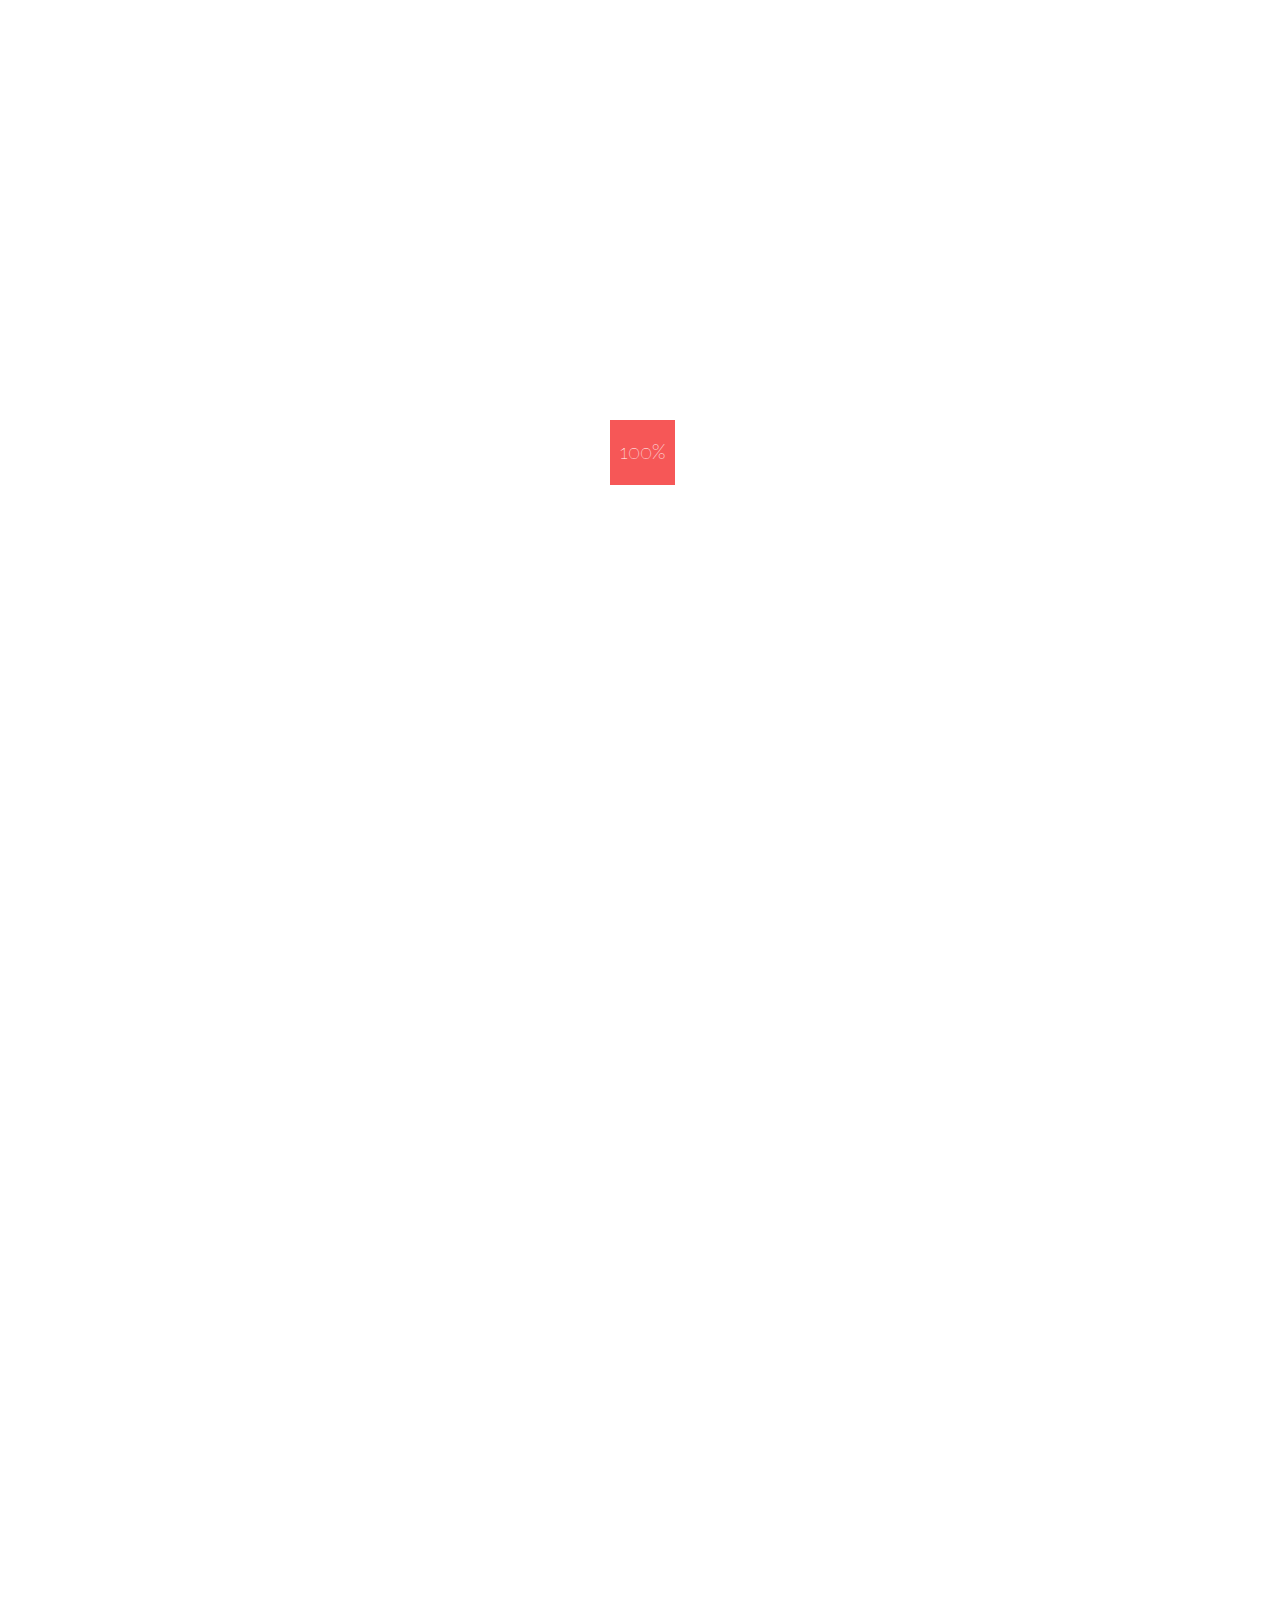
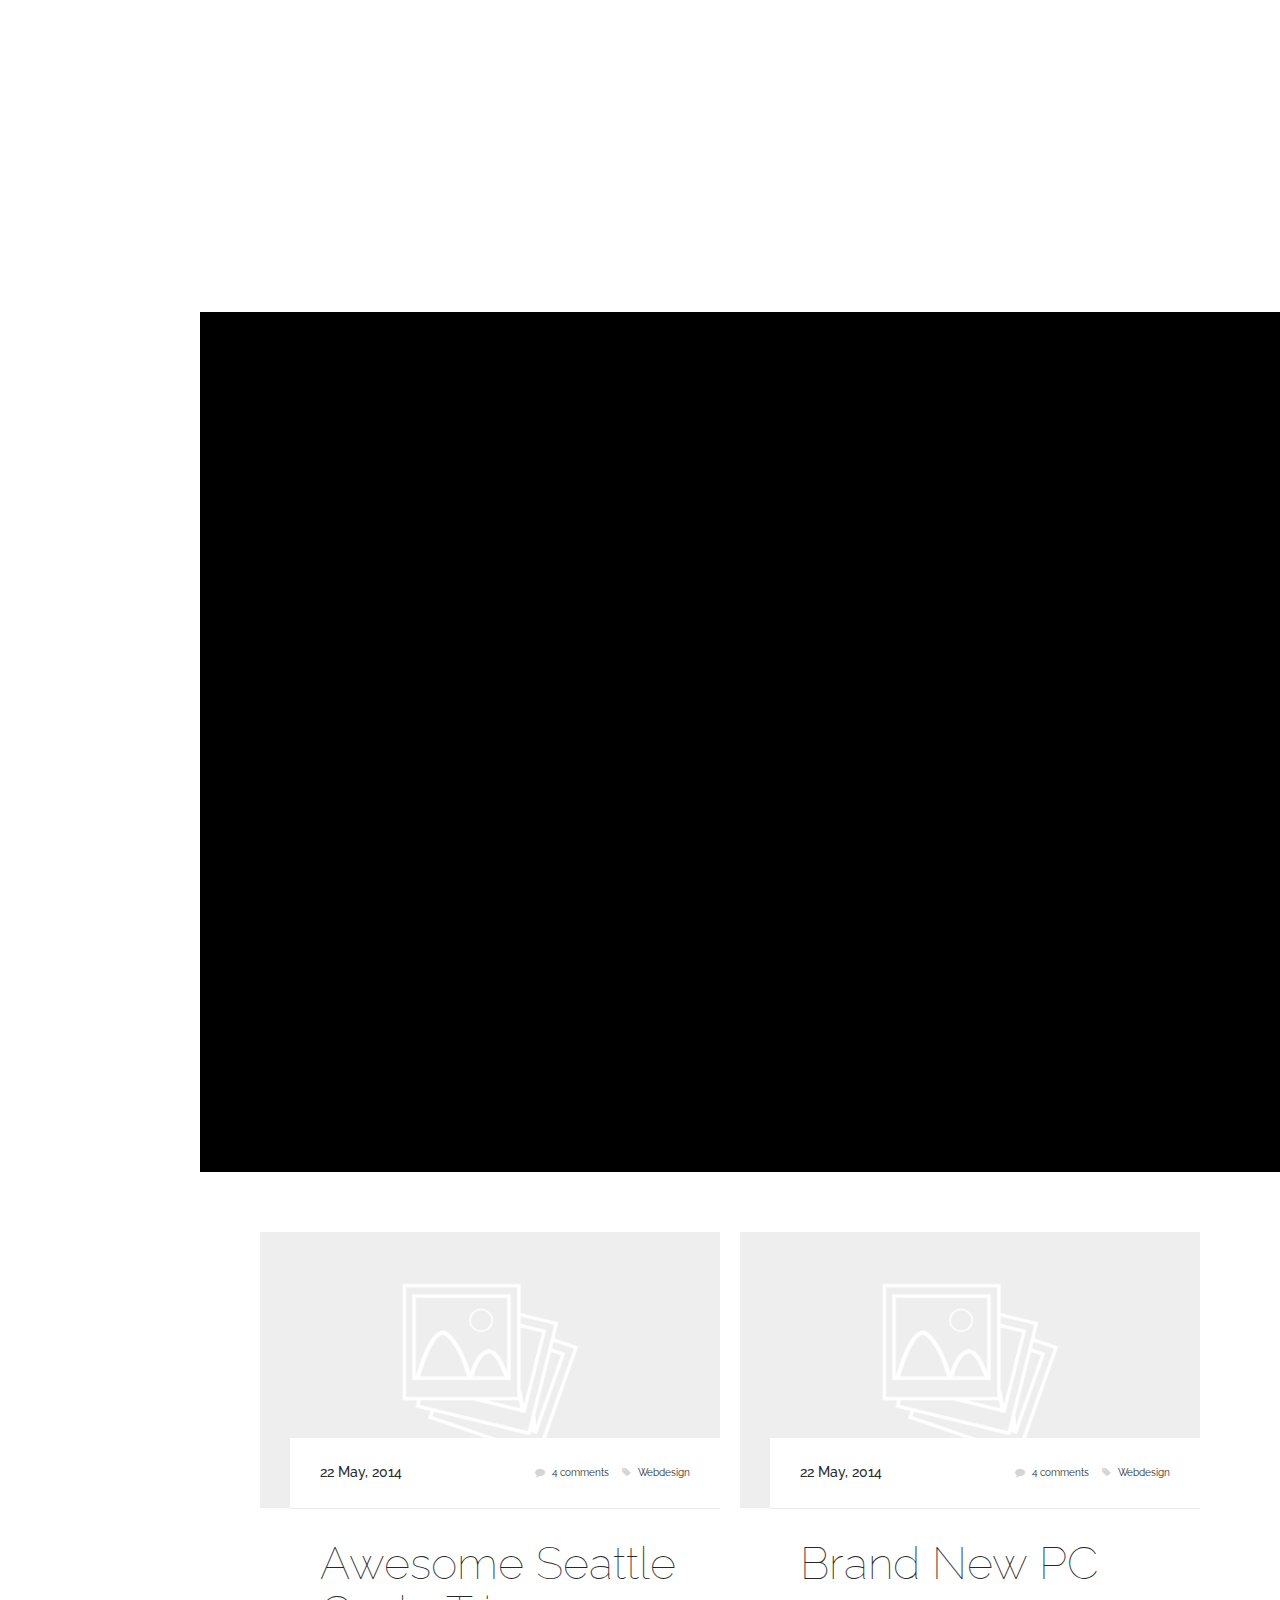
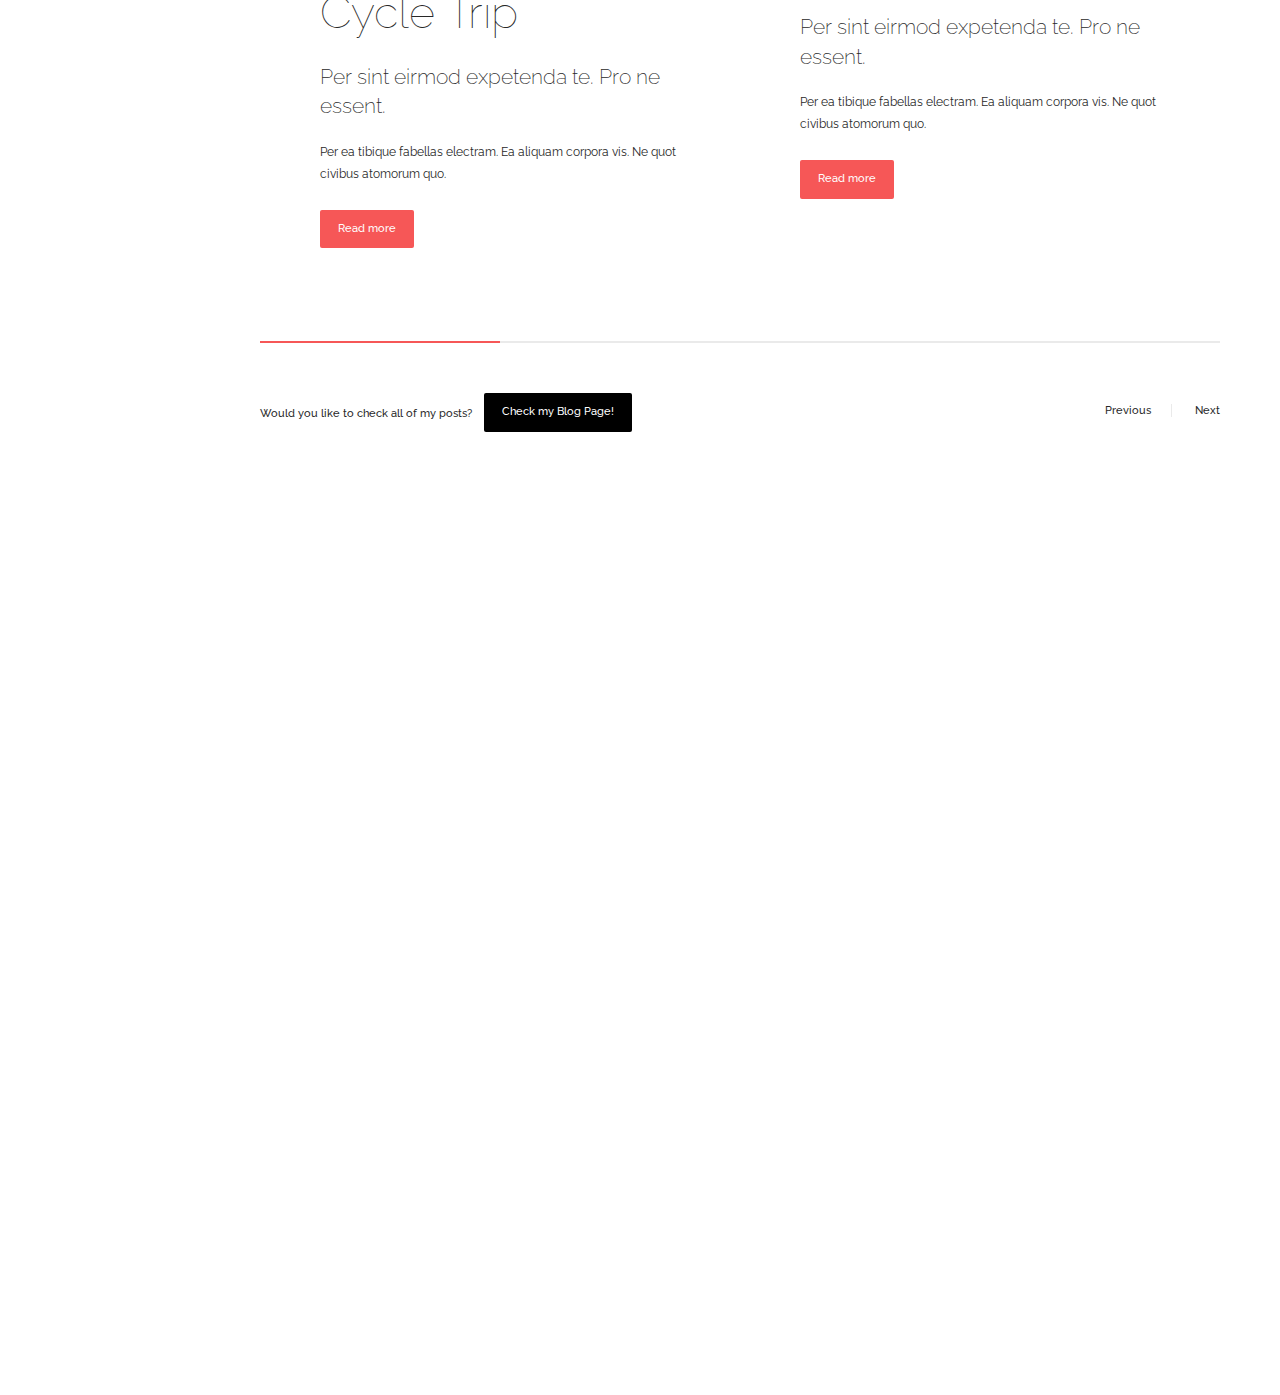
==== scenarii/html/index-clean-video.html @ 7a6b961f "добавил презентацию "cпящая красавица"" ====
﻿<!DOCTYPE html>
<html lang="en">
<head>

    <!-- Title -->
    <title>Moje. - Responsive Bootstrap Resume vCard HTML/CSS Template</title>

    <!-- Meta -->
    <meta http-equiv="Content-Type" content="text/html; charset=UTF-8"/>
    <meta name="viewport" content="width=device-width, initial-scale=1.0">
    <meta name="description" content="Moje. - Responsive One-Page Bootstrap vCard Template.">
    <meta name="keywords"
          content="moje, responsive, one page, resume, bootstrap, vCard, personal page, html5, css3, retina">
    <meta name="author" content="Suelo">

    <link rel="shortcut icon" href="images/favicon.png">
    <link rel="apple-touch-icon" href="images/apple-touch-icon.png">
    <link rel="apple-touch-icon" sizes="72x72" href="images/apple-touch-icon-72x72.png">
    <link rel="apple-touch-icon" sizes="114x114" href="images/apple-touch-icon-114x114.png">

    <!--[if lt IE 9]>
    <script src="http://html5shim.googlecode.com/svn/trunk/html5.js"></script>
    <![endif]-->

    <!-- Retina Images -->
    <script>if ((window.devicePixelRatio === undefined ? 1 : window.devicePixelRatio) > 1)
        document.cookie = 'HTTP_IS_RETINA=1;path=/';</script>
    <!-- End Retina Images -->

    <!-- Google Web Fonts -->
    <link href='http://fonts.googleapis.com/css?family=Raleway:400,100,200,300,600,700,500' rel='stylesheet'
          type='text/css'>

    <!-- Stylesheets -->
    <link rel="stylesheet" type="text/css" href="css/bootstrap.min.css"/>
    <link rel="stylesheet" type="text/css" href="css/animations.css"/>
    <link rel="stylesheet" type="text/css" href="css/font-awesome.min.css"/>
    <link rel="stylesheet" type="text/css" href="css/flaticon.css"/>
    <link rel="stylesheet" type="text/css" href="css/owl.carousel.css">
    <link rel="stylesheet" type="text/css" href="css/owl.theme.css">
    <link rel="stylesheet" type="text/css" href="css/style.min.css"/>
    <link rel="stylesheet" type="text/css" href="colors/red.css" id="colors"/>

</head>

<body>

<!-- Facebook Source -->
<div id="fb-root"></div>
<script>(function (d, s, id) {
    var js, fjs = d.getElementsByTagName(s)[0];
    if (d.getElementById(id)) return;
    js = d.createElement(s);
    js.id = id;
    js.src = "//connect.facebook.net/en_US/all.js#xfbml=1";
    fjs.parentNode.insertBefore(js, fjs);
}(document, 'script', 'facebook-jssdk'));</script>

<!-- Loader -->
<div id="page-loader"></div>
<!-- Loader / End -->

<!-- Header  -->
<header id="nav-content" class="vertical-nav nav-white">

    <!-- Logo -->
    <div class="me-logo">
        <a href="#profile">
            <div class="logo-content">
                <h4 class="short">Татьяна</h4>
                <h4 class="short"><strong>Линцова</strong></h4>
                <span class="logo-caption">сценарист</span>
            </div>
        </a>
    </div>
    <!--TODO: Add style="font-weight:normal" to class-->
    <!--TODO: Add icons for video and gallery-->
    <!-- Navigation -->
    <ul class="menu nav me-nav">
        <li class="menu-item active"><a href="#profile"><span style="font-weight:normal">Профиль</span><i
                class="fa fa-user"></i></a></li>
        <li class="menu-item"><a href="#resume"><span style="font-weight:normal">Резюме</span><i
                class="fa fa-pencil"></i></a></li>
        <li class="menu-item"><a href="#portfolio"><span style="font-weight:normal">Портфолио</span><i
                class="fa fa-desktop"></i></a></li>
        <li class="menu-item"><a href="#blog"><span style="font-weight:normal">Видео</span><i class="fa fa-comment"></i></a>
        </li>
        <!--<li class="menu-item"><a href="#blog"><span style="font-weight:normal">Галерея</span><i-->
                <!--class="fa fa-comment"></i></a></li>-->
        <li class="menu-item"><a href="#contact" style="font-weight:normal"><span>Контакты</span><i
                class="fa fa-phone"></i></a></li>
        <!--<li class="menu-item"><a href="components.html"><span>Components</span><i class="fa fa-bolt"></i></a></li>-->
    </ul>

    <!-- Copyright -->
    <span class="copyright hidden-md">© 2014 <b>Amy Doe</b>.</span>

</header>
<!-- Header / End -->

<!-- Page Content -->
<div id="page-content">

    <!-- Profile -->
    <section id="profile">

        <!-- Background photo -->
        <div id="profile-bg" class="editable-alpha" data-alpha="15"><img src="images/backgrounds/profile-bg-video.jpg"
                                                                         alt=""/></div>

        <!-- Video Background Player -->
        <div id="profile-bg-player" class="player"
             data-property="{videoURL:'http://youtu.be/ahAwyYdtB4s',containment:'#profile',startAt:0,mute:true,autoPlay:true,loop:true,showControls:false,opacity:0.2}"></div>

        <div class="content padded">

            <!-- Top Bar -->
            <div class="top-bar">

                <!-- Social media -->
                <!--<div class="pull-left">
                    <span class="hiddend-sm hidden-xs">Check my social media! &nbsp; &nbsp; </span>
                    <ul class="social-icons si-pull-up">
                        <li><a href="#"><i class="fa fa-facebook"></i></a></li>
                        <li><a href="#"><i class="fa fa-twitter"></i></a></li>
                        <li><a href="#"><i class="fa fa-google-plus"></i></a></li>
                    </ul>
                </div>-->

                <!-- URL -->
                <div class="pull-right">
                    <a href="#" class="hidden-xs">www.suelo.pl</a>
                </div>

            </div>

            <!-- Profile Content -->
            <div class="profile-content">
                <h1 class="short">Татьяна Линцова</h1>
                <h5>Я <span class="text-primary">профессиональный</span> сценарист.</h5>
                <a href="http://themeforest.net/item/me-responsive-bootstrap-3-vcard-htmlcss-theme/7800423?WT.ac=portfolio&WT.z_author=suelo"
                   class="btn btn-primary" target="_blank">Портфолио</a> <a href="#contact"
                                                                            class="btn btn-default">Свяжитесь со
                мной</a>
            </div>

            <!-- Bottom Bar -->
            <div class="bottom-bar profile-bottom-bar hidden-xs">

                <!-- Contact List -->
                <ul class="list-inline">
                    <li>
                        <i class="inline-icon icon-before-and-after text-primary fa fa-comment"></i>
                        <a href="#">skype:tl.lintsova</a>
                    </li>
                    <!--TODO Add email icon-->
                    <li>
                        <i class="inline-icon icon-before-and-after text-primary fa fa-comment"></i>
                        <a href="#">tl.lintsova@gmail.com</a>
                    </li>
                    <li>
                        <i class="inline-icon icon-before-and-after text-primary fa fa-phone"></i>+38 093 888 88 88
                    </li>
                </ul>

            </div>

        </div>

    </section>
    <!-- Profile / End -->

    <!-- Resume -->
    <section id="resume">

        <div class="content padded-short">

            <div class="row" style="height: 847px">

                <div class="col-lg-8 col-md-12">

                    <!-- Box - About Me -->
                    <div class="resume-box animated slide-in-top">
                        <i class="title-icon text-primary flaticon-speech43"></i>
                        <div class="my_foto">
                            <img src="../html/images/My_foto.jpg" height="50" alt="альтернативный текст">
                        </div>
                        <h3>Кто Я</h3>
                       <!-- <p class="lead">Sed porttitor nulla eget enim gravida blandit. Integer risus nunc, molestie a
                            nibh in, interdum fringilla urna. </p>-->
                        <p>Меня зовут Татьяна Ляховец. Имею большой опыт режиссёрской работы. Все спектакли поставлены по моим авторским сценариям и всегда оценивались за оригинальность. Чаще всего это ремиксы на известные сказки или мультфильмы</p>
                        <!--<p>Aenean ac tincidunt augue, volutpat ullamcorper elit.</p>-->
                        <a href="#portfolio" class="btn btn-black">Моё портфолио</a> <a href="#portfolio"
                        class="btn btn-default">Мои контакты</a>
                    </div>


                    <!-- Box - Skills & Attributes -->
                    <div class="resume-box animated slide-in-left appear-second">
                        <i class="title-icon text-primary flaticon-open79"></i>

                            <i class="title-icon text-primary flaticon-speech43"></i>
                            <h3>Что я делаю?</h3>
                            <!-- <p class="lead">Sed porttitor nulla eget enim gravida blandit. Integer risus nunc, molestie a
                                 nibh in, interdum fringilla urna. </p>-->
                            <p>С удовольствием пишу по заданной идее. Я оставила режиссерскую деятельность, но не рассталась с работой драматурга.  Сценарии пишу на украинском и русском языках. Тексты сценариев будут интересны для творческих коллективов в состав которых входят актёры возрастом   от 6 до 18 лет</p>

                    </div>

                </div>

                <!--<div class="col-md-6 col-lg-4">-->

                    <!--<div class="resume-box animated slide-in-top">-->
                        <!--<i class="title-icon text-primary flaticon-speech43"></i>-->
                        <!--<h3>Что я делаю?</h3>-->
                        <!--&lt;!&ndash; <p class="lead">Sed porttitor nulla eget enim gravida blandit. Integer risus nunc, molestie a-->
                             <!--nibh in, interdum fringilla urna. </p>&ndash;&gt;-->
                        <!--<p>С удовольствием пишу по заданной идее. Я оставила режиссерскую деятельность, но не рассталась с работой драматурга.  Сценарии пишу на украинском и русском языках. Тексты сценариев будут интересны для творческих коллективов в состав которых входят актёры возрастом   от 6 до 18 лет</p>-->
                    <!--</div>-->

                    <!--&lt;!&ndash;&lt;!&ndash; Box - Specialities &ndash;&gt;-->
                    <!--<div class="resume-box animated slide-in-right">-->
                        <!--<i class="title-icon text-primary flaticon-mouse19"></i>-->
                        <!--<h3>Что я делаю</h3>-->
                        <!--&lt;!&ndash; Speciality &ndash;&gt;-->
                        <!--<div class="speciality">-->
                            <!--<i class="speciality-icon text-muted flaticon-bulb11"></i>-->
                            <!--<div class="speciality-content">-->
                                <!--<h5 class="short">Web design</h5>-->
                                <!--<p class="speciaity-description">Great, modern website designes.</p>-->
                            <!--</div>-->
                        <!--</div>-->
                        <!--&lt;!&ndash; Speciality &ndash;&gt;-->
                        <!--<div class="speciality">-->
                            <!--<i class="speciality-icon text-muted flaticon-codings1"></i>-->
                            <!--<div class="speciality-content">-->
                                <!--<h5 class="short">Front-End Web Development</h5>-->
                                <!--<p class="speciaity-description">Great, modern website designes.</p>-->
                            <!--</div>-->
                        <!--</div>-->
                        <!--&lt;!&ndash; Speciality &ndash;&gt;-->
                        <!--<div class="speciality">-->
                            <!--<i class="speciality-icon text-muted flaticon-tablet42"></i>-->
                            <!--<div class="speciality-content">-->
                                <!--<h5 class="short">App Design</h5>-->
                                <!--<p class="speciaity-description">Great, modern website designes.</p>-->
                            <!--</div>-->
                        <!--</div>-->
                    <!--</div>-->

                    <!--&lt;!&ndash; Box - Education & Jobs &ndash;&gt;-->
                    <!--<div class="resume-box animated slide-in-left">-->
                        <!--<i class="title-icon text-primary flaticon-document56"></i>-->
                        <!--<h3>Education & Jobs</h3>-->
                        <!--<div class="timeline">-->
                            <!--&lt;!&ndash; Single event &ndash;&gt;-->
                            <!--<div class="timeline-event te-primary">-->
                                <!--<div class="event-date">Jan 2004 - Dec 2006</div>-->
                                <!--<div class="event-name">Specialization course</div>-->
                                <!--<div class="event-description">University of studies, Poland, Cracow</div>-->
                            <!--</div>-->
                            <!--&lt;!&ndash; Single event &ndash;&gt;-->
                            <!--<div class="timeline-event te-primary">-->
                                <!--<div class="event-date">Jan 2004 - Dec 2006</div>-->
                                <!--<div class="event-name">Specialization course</div>-->
                                <!--<div class="event-description">University of studies, Poland, Cracow</div>-->
                            <!--</div>-->
                            <!--&lt;!&ndash; Single event &ndash;&gt;-->
                            <!--<div class="timeline-event te-primary">-->
                                <!--<div class="event-date">Jan 2004 - Dec 2006</div>-->
                                <!--<div class="event-name">Specialization course</div>-->
                                <!--<div class="event-description">University of studies, Poland, Cracow</div>-->
                            <!--</div>-->
                        <!--</div>-->
                    <!--</div>&ndash;&gt;-->

                <!--</div>-->

                <div class="col-md-12 col-lg-4">

                    <div class="resume-box animated slide-in-top">
                        <i class="title-icon text-primary flaticon-speech43"></i>
                        <h3>Что вы получите</h3>
                        <!-- <p class="lead">Sed porttitor nulla eget enim gravida blandit. Integer risus nunc, molestie a
                             nibh in, interdum fringilla urna. </p>-->
                        <p>В случае заказа сценария детского спектакля заказчик получает законченный текст (полностью авторский, возможна стихотворная форма) и при необходимости рекомендации по художественному оформлению действия.</p>
                    </div>

                    <!-- Box - Languages -->
                    <div class="resume-box animated slide-in-right appear-second">
                        <i class="title-icon text-primary flaticon-chat25"></i>
                        <h3>Что нужно чтобы начать</h3>
                        <p>Для  работы необходимо максимально детализированные пожелания заказчика(чтобы исключить влияние расхождений в художественных вкусах). Сроки выполнения заказа и стоимость работы зависят от поставленной задачи.</p>
                    </div>

                    <!-- Box - Hobbies -->
                   <!-- <div class="resume-box animated slide-in-bottom">
                        <i class="title-icon text-primary flaticon-joystick4"></i>
                        <h3>Hobbies &amp; Interests</h3>
                        &lt;!&ndash; List group &ndash;&gt;
                        <ul class="list-group">
                            <li class="list-group-item">Beer</li>
                            <li class="list-group-item">Sport</li>
                            <li class="list-group-item">Music</li>
                            <li class="list-group-item">Videogames</li>
                        </ul>
                    </div>-->

                </div>

            </div>

        </div>

    </section>
    <!-- Resume / End -->

    <!-- Portfolio -->
    <section id="portfolio">

        <!-- Projects Holder -->
        <div class="projects-holder black dark clearfix">
            <!-- Single Project -->
            <div class="single-project animated fade-in">
                <div class="project-image" style="margin-left: 25%;margin-top: 5%">
                    <img src="images/portfolio/koza.jpg" alt=""/>
                </div>
                <div class="project-mask">
                    <div class="project-info">
                        <div class="project-title">Коза-дереза</div>
                        <div class="project-caption text-primary">Сценарії для молодшого шкільного віку</div>
                        <div class="project-buttons"><a href="scenarios/koza.html" class="ajax-portfolio-link btn btn-primary btn-sm">Демо</a></div>
                    </div>
                </div>
            </div>
            <!-- Single Project -->
            <div class="single-project animated fade-in appear-third">
                <div class="project-image" style="margin-left: 25%;margin-top: 5%">
                    <img src="images/portfolio/drozdoborod.jpg" alt=""/>
                </div>
                <div class="project-mask">
                    <div class="project-info">
                        <div class="project-title">Король–Дроздобород</div>
                        <div class="project-caption text-primary">Сценарії для молодшого шкільного віку</div>
                        <div class="project-buttons"><a href="scenarios/drozdoborod.html"
                                                        class="ajax-portfolio-link btn btn-primary btn-sm">Демо</a>
                        </div>
                    </div>
                 </div>
            </div>
            <!-- Single Project -->
            <div class="single-project animated fade-in appear-second">
                <div class="project-image" style="margin-left: 25%;margin-top: 5%">
                    <img src="images/portfolio/trubadur.jpg" alt=""/>
                </div>
                <div class="project-mask">
                    <div class="project-info">
                        <div class="project-title">Новые приключения Трубадура!</div>
                        <div class="project-caption text-primary">Сценарії для молодшого шкільного віку</div>
                        <div class="project-buttons"><a href="scenarios/trubadur.html"
                                                        class="ajax-portfolio-link btn btn-primary btn-sm">Демо</a>

                        </div>
                    </div>
                </div>
            </div>
            <!-- Single Project -->
            <div class="single-project animated fade-in appear-fourth">
                <div class="project-image" style="margin-left: 25%;margin-top: 5%">
                    <img src="images/portfolio/ilka.jpg" alt=""/>
                </div>
                <div class="project-mask">
                    <div class="project-info">
                        <div class="project-title">Як звірі ялиночку прикрашали</div>
                        <div class="project-caption text-primary">Сценарії для молодшого шкільного віку</div>
                        <div class="project-buttons"><a href="scenarios/ilka.html"
                                                        class="ajax-portfolio-link btn btn-primary btn-sm">Демо</a>

                        </div>
                     </div>
                 </div>
            </div>
            <!-- Single Project -->
            <div class="single-project animated fade-in">
                <div class="project-image" style="margin-left: 25%;margin-top: 5%">
                    <img src="images/portfolio/med.jpg" alt=""/>
                </div>
                <div class="project-mask">
                    <div class="project-info">
                        <div class="project-title">Як звірі мед ділили</div>
                        <div class="project-caption text-primary">Сценарії для молодшого шкільного віку</div>
                        <div class="project-buttons"><a href="scenarios/zviri_med.html"
                                                        class="ajax-portfolio-link btn btn-primary btn-sm">Демо</a>
                    </div>
                </div>
            </div>
        </div>
            <!-- Single Project -->
            <div class="single-project animated fade-in appear-second">
                <div class="project-image" style="margin-left: 25%;margin-top: 5%">
                    <img src="images/portfolio/slip_baby.jpg" alt=""/>
                </div>
                <div class="project-mask">
                    <div class="project-info">
                        <div class="project-title">Спящая красавица</div>
                        <div class="project-caption text-primary">Сценарії для середнього і старшого
                        шкільного віку</div>
                        <div class="project-buttons"><a href="scenarios/slip_baby.html"
                                                        class="ajax-portfolio-link btn btn-primary btn-sm">Демо</a>

                        </div>
                    </div>
                </div>
            </div>
            <!-- Single Project -->
            <div class="single-project animated fade-in appear-fourth">
                <div class="project-image">
                    <img src="images/portfolio/project_07.jpg" alt=""/>
                </div>
                <div class="project-mask">
                    <div class="project-info">
                        <div class="project-title">Medical Business</div>
                        <div class="project-caption text-primary">Webdesgin / Corporate Identity</div>
                        <div class="project-buttons"><a href="projects/ajax-project-details.html"
                                                        class="ajax-portfolio-link btn btn-primary btn-sm">View it</a>
                            <a href="#" target="_blank" class="btn btn-default btn-sm">Online version</a></div>
                    </div>
                </div>
            </div>
            <!-- Single Project -->
            <div class="single-project animated fade-in appear-third">
                <div class="project-image">
                    <img src="images/portfolio/project_08.jpg" alt=""/>
                </div>
                <div class="project-mask">
                    <div class="project-info">
                        <div class="project-title">Pice of cake!</div>
                        <div class="project-caption text-primary">Webdesgin / Webdevelopment</div>
                        <div class="project-buttons"><a href="projects/ajax-project-details.html"
                                                        class="ajax-portfolio-link btn btn-primary btn-sm">View it</a>
                            <a href="#" target="_blank" class="btn btn-default btn-sm">Online version</a></div>
                    </div>
                </div>
            </div>
        </div>

        <!-- Ajax Project Details -->
        <div class="project-content"></div>


    </section>
    <!-- Portfjolo / End -->

    <!-- Blog -->
    <section id="blog">

        <div class="content padded">

            <div class="row">

                <div class="col-lg-12">

                    <!-- Post Carousel -->
                    <div class="post-carousel animated slide-in-top">
                        <!-- Single Post -->
                        <article class="post post-carousel-item">
                            <div class="post-image"><img src="images/blog/post_01.jpg" alt=""/></div>
                            <div class="post-content-holder">
                                <div class="post-content">
                                    <div class="post-info clearfix">
                                        <span class="post-date">22 May, 2014</span>
                                        <div class="post-meta">
                                            <span><i class="fa fa-comment"></i><a href="#">4 comments</a></span>
                                            <span><i class="fa fa-tag"></i><a href="#">Webdesign</a></span>
                                        </div>
                                    </div>
                                    <div class="post-text">
                                        <h3><a href="single-post-clean.html">Awesome Seattle Cycle Trip</a></h3>
                                        <p class="lead">Per sint eirmod expetenda te. Pro ne essent.</p>
                                        <p>Per ea tibique fabellas electram. Ea aliquam corpora vis. Ne quot civibus
                                            atomorum quo. </p>
                                        <a href="single-post-clean.html" class="btn btn-primary btn-sm">Read more</a>
                                    </div>
                                </div>
                            </div>
                        </article>
                        <!-- Single Post -->
                        <article class="post post-carousel-item">
                            <div class="post-image"><img src="images/blog/post_02.jpg" alt=""/></div>
                            <div class="post-content-holder">
                                <div class="post-content">
                                    <div class="post-info clearfix">
                                        <span class="post-date">22 May, 2014</span>
                                        <div class="post-meta">
                                            <span><i class="fa fa-comment"></i><a href="#">4 comments</a></span>
                                            <span><i class="fa fa-tag"></i><a href="#">Webdesign</a></span>
                                        </div>
                                    </div>
                                    <div class="post-text">
                                        <h3><a href="single-post-clean.html">Brand New PC</a></h3>
                                        <p class="lead">Per sint eirmod expetenda te. Pro ne essent.</p>
                                        <p>Per ea tibique fabellas electram. Ea aliquam corpora vis. Ne quot civibus
                                            atomorum quo. </p>
                                        <a href="single-post-clean.html" class="btn btn-primary btn-sm">Read more</a>
                                    </div>
                                </div>
                            </div>
                        </article>
                        <!-- Single Post -->
                        <article class="post post-carousel-item">
                            <div class="post-image"><img src="images/blog/post_03.jpg" alt=""/></div>
                            <div class="post-content-holder">
                                <div class="post-content">
                                    <div class="post-info clearfix">
                                        <span class="post-date">22 May, 2014</span>
                                        <div class="post-meta">
                                            <span><i class="fa fa-comment"></i><a href="#">4 comments</a></span>
                                            <span><i class="fa fa-tag"></i><a href="#">Webdesign</a></span>
                                        </div>
                                    </div>
                                    <div class="post-text">
                                        <h3><a href="single-post-clean.html">To be or not to be?</a></h3>
                                        <p class="lead">Per sint eirmod expetenda te. Pro ne essent.</p>
                                        <p>Per ea tibique fabellas electram. Ea aliquam corpora vis. Ne quot civibus
                                            atomorum quo. </p>
                                        <a href="single-post-clean.html" class="btn btn-primary btn-sm">Read more</a>
                                    </div>
                                </div>
                            </div>
                        </article>
                        <!-- Single Post -->
                        <article class="post post-carousel-item">
                            <div class="post-image"><img src="images/blog/post_04.jpg" alt=""/></div>
                            <div class="post-content-holder">
                                <div class="post-content">
                                    <div class="post-info clearfix">
                                        <span class="post-date">22 May, 2014</span>
                                        <div class="post-meta">
                                            <span><i class="fa fa-comment"></i><a href="#">4 comments</a></span>
                                            <span><i class="fa fa-tag"></i><a href="#">Webdesign</a></span>
                                        </div>
                                    </div>
                                    <div class="post-text">
                                        <h3><a href="single-post-clean.html">New Software for my company</a></h3>
                                        <p class="lead">Per sint eirmod expetenda te. Pro ne essent.</p>
                                        <p>Per ea tibique fabellas electram. Ea aliquam corpora vis. Ne quot civibus
                                            atomorum quo. </p>
                                        <a href="single-post-clean.html" class="btn btn-primary btn-sm">Read more</a>
                                    </div>
                                </div>
                            </div>
                        </article>
                        <!-- Single Post -->
                        <article class="post post-carousel-item">
                            <div class="post-image"><img src="images/blog/post_05.jpg" alt=""/></div>
                            <div class="post-content-holder">
                                <div class="post-content">
                                    <div class="post-info clearfix">
                                        <span class="post-date">22 May, 2014</span>
                                        <div class="post-meta">
                                            <span><i class="fa fa-comment"></i><a href="#">4 comments</a></span>
                                            <span><i class="fa fa-tag"></i><a href="#">Webdesign</a></span>
                                        </div>
                                    </div>
                                    <div class="post-text">
                                        <h3><a href="single-post-clean.html">Awesome Seattle Cycle Trip</a></h3>
                                        <p class="lead">Per sint eirmod expetenda te. Pro ne essent.</p>
                                        <p>Per ea tibique fabellas electram. Ea aliquam corpora vis. Ne quot civibus
                                            atomorum quo. </p>
                                        <a href="single-post-clean.html" class="btn btn-primary btn-sm">Read more</a>
                                    </div>
                                </div>
                            </div>
                        </article>
                        <!-- Single Post -->
                        <article class="post post-carousel-item">
                            <div class="post-image"><img src="images/blog/post_06.jpg" alt=""/></div>
                            <div class="post-content-holder">
                                <div class="post-content">
                                    <div class="post-info clearfix">
                                        <span class="post-date">22 May, 2014</span>
                                        <div class="post-meta">
                                            <span><i class="fa fa-comment"></i><a href="#">4 comments</a></span>
                                            <span><i class="fa fa-tag"></i><a href="#">Webdesign</a></span>
                                        </div>
                                    </div>
                                    <div class="post-text">
                                        <h3><a href="single-post-clean.html">Brand new PC</a></h3>
                                        <p class="lead">Per sint eirmod expetenda te. Pro ne essent.</p>
                                        <p>Per ea tibique fabellas electram. Ea aliquam corpora vis. Ne quot civibus
                                            atomorum quo. </p>
                                        <a href="single-post-clean.html" class="btn btn-primary btn-sm">Read more</a>
                                    </div>
                                </div>
                            </div>
                        </article>
                        <!-- Single Post -->
                        <article class="post post-carousel-item">
                            <div class="post-image"><img src="images/blog/post_07.jpg" alt=""/></div>
                            <div class="post-content-holder">
                                <div class="post-content">
                                    <div class="post-info clearfix">
                                        <span class="post-date">22 May, 2014</span>
                                        <div class="post-meta">
                                            <span><i class="fa fa-comment"></i><a href="#">4 comments</a></span>
                                            <span><i class="fa fa-tag"></i><a href="#">Webdesign</a></span>
                                        </div>
                                    </div>
                                    <div class="post-text">
                                        <h3><a href="single-post-clean.html">To be or not to be?</a></h3>
                                        <p class="lead">Per sint eirmod expetenda te. Pro ne essent.</p>
                                        <p>Per ea tibique fabellas electram. Ea aliquam corpora vis. Ne quot civibus
                                            atomorum quo. </p>
                                        <a href="single-post-clean.html" class="btn btn-primary btn-sm">Read more</a>
                                    </div>
                                </div>
                            </div>
                        </article>
                    </div>

                    <!-- End Of Section -->
                    <div class="end-of-section">

                        <!-- Left Caption -->
                        <div class="pull-left">
                            <span class="hiddend-sm hidden-xs">Would you like to check all of my posts? &nbsp; &nbsp;</span><a
                                href="blog-page-clean.html" class="btn btn-black btn-sm">Check my Blog Page!</a>
                        </div>

                        <!-- Post Carousel Navigation -->
                        <div class="post-carousel-control">
                            <a class="post-carousel-prev" href="#">Previous</a>
                            <a class="post-carousel-next" href="#">Next</a>
                        </div>

                    </div>

                </div>

            </div>

        </div>

    </section>
    <!-- Blog / End -->

    <!-- Contact -->
    <section id="contact">

        <!-- Google Map -->
        <div id="google-map" class="animated zoom-out"></div>

        <!-- Contact Content -->
        <div class="content contact-content padded animated slide-in-left">
            <i class="title-icon text-primary flaticon-speech43"></i>
            <h2>Do you want to hire me?</h2>
            <!-- Contact List -->
            <ul class="list-unstyled list-unstyled-icons">
                <li><i class="inline-icon icon-before-and-after text-primary fa fa-map-marker"></i>1111-A Nowhere
                    Lane,<br/>Outta Sight,<br/>State 90378, USA
                </li>
                <li><i class="inline-icon icon-before-and-after text-primary fa fa-comment"></i><a href="#">johnathandoe@suelo.pl</a>
                </li>
                <li><i class="inline-icon icon-before-and-after text-primary fa fa-phone"></i>+0(31)6 89764536</li>
            </ul>
            <br/><br/>
            <p><a href="#" class="btn btn-primary">Download my CV</a></p>
            <!-- Bottom Bar -->
            <div class="bottom-bar contact-bottom-bar">
                <div class="row">
                    <div class="col-md-12 col-lg-6">
                        <h5>Check my social media!</h5>
                        <!-- Social Icons -->
                        <ul class="social-icons medium">
                            <li><a href="#"><i class="fa fa-facebook"></i></a></li>
                            <li><a href="#"><i class="fa fa-twitter"></i></a></li>
                            <li><a href="#"><i class="fa fa-google-plus"></i></a></li>
                        </ul>
                    </div>
                    <div class="col-md-12 col-lg-6">
                        <h5>Like Me on Facebook!</h5>
                        <!-- Like Button -->
                        <div class="fb-like" data-href="https://www.facebook.com/suelopl" data-layout="button_count"
                             data-action="like" data-show-faces="false" data-share="false"></div>
                    </div>
                </div>
            </div>
        </div>

        <!-- Contact Form -->
        <div id="contact-form-holder" class="dark">
            <div class="contact-form-trigger animated slide-in-right appear-second"><i class="flaticon-mail21"></i>
            </div>
            <form role="form" id="contact-form" method="post">
                <div class="form-group">
                    <label>Имя:</label>
                    <input type="text" class="form-control" id="name" name="name" placeholder="Введите ваше имя"
                           required>
                </div>
                <div class="form-group">
                    <label>Эл.почта:</label>
                    <input type="email" class="form-control" id="email" name="email" placeholder="Введите вашу эл.почту"
                           required>
                </div>
                <div class="form-group">
                    <label>Сообщение:</label>
                    <textarea class="form-control" id="message" name="message" rows="3"></textarea>
                </div>
                <button type="submit" class="btn btn-default">Отправить <i class="icon-after fa fa-chevron-right"></i>
                </button>
            </form>
        </div>

    </section>
    <!-- Contact / End -->

</div>
<!-- Page Content / End -->

<!-- Scripts -->
<script type="text/javascript" src="js/jquery-1.10.2.min.js"></script>
<script type="text/javascript" src="js/bootstrap.js"></script>
<script type="text/javascript" src="js/jquery.easing.1.3.js"></script>
<script type="text/javascript" src="js/page-loader.js"></script>
<script type="text/javascript" src="js/jquery.validate.min.js"></script>
<script type="text/javascript" src="js/jquery.localscroll-1.2.7-min.js"></script>
<script type="text/javascript" src="js/jquery.scrollTo-1.4.3.1-min.js"></script>
<script type="text/javascript" src="js/jquery.fitvids.js"></script>
<script type="text/javascript" src="js/jquery.appear.js"></script>
<script type="text/javascript" src="js/waypoints.min.js"></script>
<script type="text/javascript" src="js/owl.carousel.min.js"></script>
<script type="text/javascript" src="js/jquery.mb.YTPlayer.js"></script>
<script type="text/javascript" src="https://maps.googleapis.com/maps/api/js?v=3.exp&sensor=false"></script>

<!-- Custom Script -->
<script type="text/javascript" src="js/custom.js"></script>
<script type="text/javascript" src="js/GoogleMap-light.js"></script>
<script>
    /* Video Background */
    $("#profile-bg").hide();
    $(".player").mb_YTPlayer();
    if (/Android|webOS|iPhone|iPad|iPod|BlackBerry|IEMobile|Opera Mini/i.test(navigator.userAgent)) {
        $("#wrapper_mbYTP_profile-bg-player").hide();
        $("#profile-bg").show();
    }
</script>

<!-- Google Analytics: Change UA-XXXXX-X to be your site's ID. Go to http://www.google.com/analytics/ for more information. -->
<!--
<script>
    var _gaq = _gaq || [];
    _gaq.push(['_setAccount', 'UA-XXXXX-X']);
    _gaq.push(['_trackPageview']);

    (function() {
        var ga = document.createElement('script'); ga.type = 'text/javascript'; ga.async = true;
        ga.src = ('https:' == document.location.protocol ? 'https://ssl' : 'http://www') + '.google-analytics.com/ga.js';
        var s = document.getElementsByTagName('script')[0]; s.parentNode.insertBefore(ga, s);
    })();
</script>
-->

</body>

</html>
---- scenarii/html/css/animations.css ----
/* -----------------------------------------------------------------------------
	Moje. - Responsive Bootstrap vCard HTML/CSS Template
------------------------------------------------------------------------------- */

/* -----------------------------------------------------------------------------
	CSS Animations
------------------------------------------------------------------------------- */
	
	.animated {
		-webkit-animation-fill-mode:both;
		-moz-animation-fill-mode:both;
		-ms-animation-fill-mode:both;
		-o-animation-fill-mode:both;
		animation-fill-mode:both;
		
		-webkit-animation-delay: 0.2s;
		-moz-animation-delay: 0.2s;
		animation-delay: 0.2s;
		
		-webkit-animation-duration:1s;
		-moz-animation-duration:1s;
		-ms-animation-duration:1s;
		-o-animation-duration:1s;
		animation-duration:1s;
	}
	
	.appear-second {
		-webkit-animation-delay: 0.4s;
		-moz-animation-delay: 0.4;
		animation-delay: 0.4s;
	}
	
	.appear-third {
		-webkit-animation-delay: 0.6s;
		-moz-animation-delay: 0.6s;
		animation-delay: 0.6s;
	}
	
	.appear-fourth {
		-webkit-animation-delay: 0.8s;
		-moz-animation-delay: 0.8s;
		animation-delay: 0.8s;
	}
	
	.appear-fifth {
		-webkit-animation-delay: 1s;
		-moz-animation-delay: 1s;
		animation-delay: 1s;
	}
	
	@media (max-width: 767px) {
		.appear-second,
		.appear-third,
		.appear-fourth,
		.appear-fifth {
			-webkit-animation-delay: 0.2s;
			-moz-animation-delay: 0.2;
			animation-delay: 0.2s;
		}
	}
	
	/* Fade In */
	
	@-webkit-keyframes fade-in  {
		0% {opacity: 0;}
		100% {opacity: 1;}
	}
	
	@keyframes fade-in {
		0% {opacity: 0;}
		100% {opacity: 1;}
	}
	
	.fade-in { opacity: 0; }
	
	.fade-in-animation {
		-webkit-animation-name: fade-in;
		-moz-animation-name: fade-in;
		-ms-animation-name: fade-in;
		-o-animation-name: fade-in;
		animation-name: fade-in;
	}
	
	/* Fade In Left */
	
	@keyframes fade-in-left {
		0% {
		  opacity: 0;
		  transform: translateX(-60px);
		  -o-transform: translateX(-60px);
		  -ms-transform: translateX(-60px);
		  -webkit-transform: translateX(-60px);
		}
	  
		100% {
		  opacity: 1;
		  transform: translateX(0);
		  -o-transform: translateX(0);
		  -ms-transform: translateX(0);
		  -webkit-transform: translateX(0);;
		}
	  }
	  
	  @-webkit-keyframes fade-in-left {
		0% {
		  opacity: 0;
		  -webkit-transform: translateX(-60px);
		}
	  
		100% {
		  opacity: 1;
		  -webkit-transform: translateX(0);
		}
	  }
	  
	  .fade-in-left { opacity: 0; }
	  
	  .fade-in-left-animation {
		-webkit-animation-name: fade-in-left;
		animation-name: fade-in-left;
	  }
	  
	  /* Fade In Right */
	
	@keyframes fade-in-right {
		0% {
		  opacity: 0;
		  transform: translateX(60px);
		  -o-transform: translateX(60px);
		  -ms-transform: translateX(60px);
		  -webkit-transform: translateX(60px);
		}
	  
		100% {
		  opacity: 1;
		  transform: translateX(0);
		  -o-transform: translateX(0);
		  -ms-transform: translateX(0);
		  -webkit-transform: translateX(0);
		}
	  }
	  
	  @-webkit-keyframes fade-in-right {
		0% {
		  opacity: 0;
		  -webkit-transform: translateX(60px);
		  transform: translateX(60px);
		}
	  
		100% {
		  opacity: 1;
		  -webkit-transform: translateX(0);
		  transform: translateX(0);
		}
	  }
	  
	  .fade-in-right { opacity: 0; }
	  
	  .fade-in-right-animation {
		-webkit-animation-name: fade-in-right;
		animation-name: fade-in-right;
	  }
	  
	  /* Slide In Left */
	
	 @-webkit-keyframes slide-in-left {
		0% {
		  -webkit-transform: translateX(-2000px);
		  transform: translateX(-2000px);
		}
	  
		100% {
		  -webkit-transform: translateX(0);
		  transform: translateX(0);
		}
	  }
	
	  @keyframes slide-in-left {
		0% {
		  -webkit-transform: translateX(-2000px);
		  -ms-transform: translateX(-2000px);
		  transform: translateX(-2000px);
		}
	  
		100% {
		  -webkit-transform: translateX(0);
		  -ms-transform: translateX(0);
		  transform: translateX(0);
		}
	  }
	
	  .slide-in-left {
	    opacity: 0;
	  }
	  
	  .slide-in-left-animation {
		opacity: 1;
		-webkit-animation-name: slide-in-left;
		animation-name: slide-in-left;
	  }
	  
	 /* Slide In Right */
	
	@-webkit-keyframes slide-in-right {
		0% {
		  -webkit-transform: translateX(2000px);
		  transform: translateX(2000px);
		}
	  
		100% {
		  -webkit-transform: translateX(0);
		  transform: translateX(0);
		}
	  }
	
	  @keyframes slide-in-right {
		0% {
		  -webkit-transform: translateX(2000px);
		  -ms-transform: translateX(2000px);
		  transform: translateX(2000px);
		}
	  
		100% {
		  -webkit-transform: translateX(0);
		  -ms-transform: translateX(0);
		  transform: translateX(0);
		}
	  }
	
	  .slide-in-right {
		opacity: 0;
	  }
	  
	  .slide-in-right-animation {
		opacity: 1;
		-webkit-animation-name: slide-in-right;
		animation-name: slide-in-right;
	  }
	  
	  /* Slide In Top */
	
	@-webkit-keyframes slide-in-top {
		0% {
		  -webkit-transform: translateY(-2000px);
		  transform: translateY(-2000px);
		}
	  
		100% {
		  -webkit-transform: translateY(0);
		  transform: translateY(0);
		}
	  }
	
	  @keyframes slide-in-top {
		0% {
		  -webkit-transform: translateY(-2000px);
		  -ms-transform: translateY(-2000px);
		  transform: translateY(-2000px);
		}
	  
		100% {
		  -webkit-transform: translateY(0);
		  -ms-transform: translateY(0);
		  transform: translateY(0);
		}
	  }
	
	  .slide-in-top {
		opacity: 0;
	  }
	  
	  .slide-in-top-animation {
		opacity: 1;
		-webkit-animation-name: slide-in-top;
		animation-name: slide-in-top;
	  }
	  
	  /* Slide In Bottom */
	
	@-webkit-keyframes slide-in-bottom {
		0% {
		  -webkit-transform: translateY(2000px);
		  transform: translateY(2000px);
		}
	  
		100% {
		  -webkit-transform: translateY(0);
		  transform: translateY(0);
		}
	  }
	
	  @keyframes slide-in-bottom {
		0% {
		  -webkit-transform: translateY(2000px);
		  -ms-transform: translateY(2000px);
		  transform: translateY(2000px);
		}
	  
		100% {
		  -webkit-transform: translateY(0);
		  -ms-transform: translateY(0);
		  transform: translateY(0);
		}
	  }
	
	  .slide-in-bottom {
		  opacity: 0;
	  }
	  
	  .slide-in-bottom-animation {
		 opacity: 1;
		 -webkit-animation-name: slide-in-bottom;
		 animation-name: slide-in-bottom;
	  }
	
	
	/* Zoom In */
	
	@-webkit-keyframes zoom-in  {
		0% {
		  opacity: 0;
		  transform: scale(0,0);
		  -webkit-transform: scale(0,0);
		}
		100% {
		  opacity: 1; 
		  transform: scale(1,1);
		  -webkit-transform: scale(1,1); 
		}
	}
	
	@keyframes zoom-in  {
		0% {
		  opacity: 0;
		  transform: scale(0,0);
		  -o-transform: scale(0,0);
		  -ms-transform: scale(0,0);
		  -webkit-transform: scale(0,0);
		}
		100% {
		  opacity: 1; 
		  transform: scale(1,1);
		  -o-transform: scale(1,1); 
		  -ms-transform: scale(1,1); 
		  -webkit-transform: scale(1,1); 
		}
	}
	
	.zoom-in { opacity: 0; }
	
	.zoom-in-animation {
		-webkit-animation-name: zoom-in;
		-moz-animation-name: zoom-in;
		-ms-animation-name: zoom-in;
		-o-animation-name: zoom-in;
		animation-name: zoom-in;
	}
	
	/* Zoom Out */
	
	@-webkit-keyframes zoom-out  {
		0% {
		  opacity: 0;
		  transform: scale(2,2);
		  -webkit-transform: scale(2,2);
		}
		100% {
		  opacity: 1; 
		  transform: scale(1,1);
		  -webkit-transform: scale(1,1); 
		}
	}
	
	@keyframes zoom-out  {
		0% {
		  opacity: 0;
		  transform: scale(2,2);
		  -o-transform: scale(2,2);
		  -ms-transform: scale(2,2);
		  -webkit-transform: scale(2,2);
		}
		100% {
		  opacity: 1; 
		  transform: scale(1,1);
		  -o-transform: scale(1,1); 
		  -ms-transform: scale(1,1); 
		  -webkit-transform: scale(1,1); 
		}
	}
	
	.zoom-out { opacity: 0; }
	
	.zoom-out-animation {
		-webkit-animation-name: zoom-out;
		-moz-animation-name: zoom-out;
		-ms-animation-name: zoom-out;
		-o-animation-name: zoom-out;
		animation-name: zoom-out;
	}
---- scenarii/html/css/flaticon.css ----
@font-face{font-family:"Flaticon";src:url("../fonts/flaticon.eot");src:url("../fonts/flaticon.eot#iefix") format("embedded-opentype"),
url("../fonts/flaticon.woff") format("woff"),
url("../fonts/flaticon.ttf") format("truetype"),
url("../fonts/flaticon.svg") format("svg");font-weight:normal;font-style:normal;}
[class^="flaticon-"]:before, [class*=" flaticon-"]:before,
[class^="flaticon-"]:after, [class*=" flaticon-"]:after{font-family:Flaticon;font-size:20px;font-style:normal;margin-left:20px;}.flaticon-201:before{content:"\e000";}
.flaticon-2424:before{content:"\e001";}
.flaticon-add62:before{content:"\e002";}
.flaticon-add63:before{content:"\e003";}
.flaticon-add64:before{content:"\e004";}
.flaticon-address16:before{content:"\e005";}
.flaticon-aim2:before{content:"\e006";}
.flaticon-alarm17:before{content:"\e007";}
.flaticon-align10:before{content:"\e008";}
.flaticon-align13:before{content:"\e009";}
.flaticon-amex1:before{content:"\e00a";}
.flaticon-anchor13:before{content:"\e00b";}
.flaticon-anchor14:before{content:"\e00c";}
.flaticon-arrow392:before{content:"\e00d";}
.flaticon-arrow393:before{content:"\e00e";}
.flaticon-arrow394:before{content:"\e00f";}
.flaticon-arrow395:before{content:"\e010";}
.flaticon-arrow396:before{content:"\e011";}
.flaticon-arrow397:before{content:"\e012";}
.flaticon-arrow398:before{content:"\e013";}
.flaticon-arrow399:before{content:"\e014";}
.flaticon-arrow400:before{content:"\e015";}
.flaticon-arrow401:before{content:"\e016";}
.flaticon-arrow402:before{content:"\e017";}
.flaticon-arrow403:before{content:"\e018";}
.flaticon-arrow404:before{content:"\e019";}
.flaticon-arrow405:before{content:"\e01a";}
.flaticon-arrow406:before{content:"\e01b";}
.flaticon-arrow407:before{content:"\e01c";}
.flaticon-arrow408:before{content:"\e01d";}
.flaticon-arrow409:before{content:"\e01e";}
.flaticon-arrow410:before{content:"\e01f";}
.flaticon-arrow411:before{content:"\e020";}
.flaticon-arrow412:before{content:"\e021";}
.flaticon-arrow413:before{content:"\e022";}
.flaticon-arrow414:before{content:"\e023";}
.flaticon-arrow415:before{content:"\e024";}
.flaticon-arrow416:before{content:"\e025";}
.flaticon-arrow417:before{content:"\e026";}
.flaticon-arrow418:before{content:"\e027";}
.flaticon-arrow419:before{content:"\e028";}
.flaticon-arrow420:before{content:"\e029";}
.flaticon-arrow421:before{content:"\e02a";}
.flaticon-arrow422:before{content:"\e02b";}
.flaticon-arrow423:before{content:"\e02c";}
.flaticon-arrow424:before{content:"\e02d";}
.flaticon-arrow425:before{content:"\e02e";}
.flaticon-arrow426:before{content:"\e02f";}
.flaticon-arrow427:before{content:"\e030";}
.flaticon-arrow428:before{content:"\e031";}
.flaticon-arrow429:before{content:"\e032";}
.flaticon-arrow430:before{content:"\e033";}
.flaticon-arrow431:before{content:"\e034";}
.flaticon-arrow432:before{content:"\e035";}
.flaticon-arrow433:before{content:"\e036";}
.flaticon-arrows51:before{content:"\e037";}
.flaticon-arrows52:before{content:"\e038";}
.flaticon-arrows53:before{content:"\e039";}
.flaticon-arrows54:before{content:"\e03a";}
.flaticon-arrows55:before{content:"\e03b";}
.flaticon-arrows56:before{content:"\e03c";}
.flaticon-attachment7:before{content:"\e03d";}
.flaticon-automated2:before{content:"\e03e";}
.flaticon-backward1:before{content:"\e03f";}
.flaticon-bars6:before{content:"\e040";}
.flaticon-basket9:before{content:"\e041";}
.flaticon-battery69:before{content:"\e042";}
.flaticon-battery70:before{content:"\e043";}
.flaticon-battery71:before{content:"\e044";}
.flaticon-battery72:before{content:"\e045";}
.flaticon-bell6:before{content:"\e046";}
.flaticon-black179:before{content:"\e047";}
.flaticon-black180:before{content:"\e048";}
.flaticon-black181:before{content:"\e049";}
.flaticon-bluetooth8:before{content:"\e04a";}
.flaticon-book82:before{content:"\e04b";}
.flaticon-bottom4:before{content:"\e04c";}
.flaticon-box33:before{content:"\e04d";}
.flaticon-box34:before{content:"\e04e";}
.flaticon-brain1:before{content:"\e04f";}
.flaticon-briefcase9:before{content:"\e050";}
.flaticon-bulb11:before{content:"\e051";}
.flaticon-bullet3:before{content:"\e052";}
.flaticon-bullet4:before{content:"\e053";}
.flaticon-buy4:before{content:"\e054";}
.flaticon-calendar47:before{content:"\e055";}
.flaticon-calendar48:before{content:"\e056";}
.flaticon-calendar49:before{content:"\e057";}
.flaticon-call10:before{content:"\e058";}
.flaticon-call11:before{content:"\e059";}
.flaticon-call12:before{content:"\e05a";}
.flaticon-call13:before{content:"\e05b";}
.flaticon-camcorder2:before{content:"\e05c";}
.flaticon-camcorder3:before{content:"\e05d";}
.flaticon-camera39:before{content:"\e05e";}
.flaticon-camera40:before{content:"\e05f";}
.flaticon-camera41:before{content:"\e060";}
.flaticon-camera42:before{content:"\e061";}
.flaticon-cancel9:before{content:"\e062";}
.flaticon-caution2:before{content:"\e063";}
.flaticon-cello1:before{content:"\e064";}
.flaticon-cent2:before{content:"\e065";}
.flaticon-center3:before{content:"\e066";}
.flaticon-cents1:before{content:"\e067";}
.flaticon-certificate5:before{content:"\e068";}
.flaticon-charging4:before{content:"\e069";}
.flaticon-chat25:before{content:"\e06a";}
.flaticon-chat26:before{content:"\e06b";}
.flaticon-check25:before{content:"\e06c";}
.flaticon-chronometer9:before{content:"\e06d";}
.flaticon-cigarette3:before{content:"\e06e";}
.flaticon-clapper2:before{content:"\e06f";}
.flaticon-cloud79:before{content:"\e070";}
.flaticon-cloud80:before{content:"\e071";}
.flaticon-cloud81:before{content:"\e072";}
.flaticon-cloud82:before{content:"\e073";}
.flaticon-code7:before{content:"\e074";}
.flaticon-code8:before{content:"\e075";}
.flaticon-codings1:before{content:"\e076";}
.flaticon-columns1:before{content:"\e077";}
.flaticon-compact5:before{content:"\e078";}
.flaticon-computer43:before{content:"\e079";}
.flaticon-connecting7:before{content:"\e07a";}
.flaticon-converging1:before{content:"\e07b";}
.flaticon-correct7:before{content:"\e07c";}
.flaticon-credit20:before{content:"\e07d";}
.flaticon-credit21:before{content:"\e07e";}
.flaticon-crop1:before{content:"\e07f";}
.flaticon-cross37:before{content:"\e080";}
.flaticon-curved6:before{content:"\e081";}
.flaticon-delivery6:before{content:"\e082";}
.flaticon-diagonal1:before{content:"\e083";}
.flaticon-digital9:before{content:"\e084";}
.flaticon-document55:before{content:"\e085";}
.flaticon-document56:before{content:"\e086";}
.flaticon-dollar76:before{content:"\e087";}
.flaticon-dollar77:before{content:"\e088";}
.flaticon-dollar78:before{content:"\e089";}
.flaticon-dollars17:before{content:"\e08a";}
.flaticon-download57:before{content:"\e08b";}
.flaticon-drums1:before{content:"\e08c";}
.flaticon-empty19:before{content:"\e08d";}
.flaticon-equalizer2:before{content:"\e08e";}
.flaticon-eye44:before{content:"\e08f";}
.flaticon-eye45:before{content:"\e090";}
.flaticon-female32:before{content:"\e091";}
.flaticon-film21:before{content:"\e092";}
.flaticon-film22:before{content:"\e093";}
.flaticon-flag25:before{content:"\e094";}
.flaticon-flashlight5:before{content:"\e095";}
.flaticon-floppy9:before{content:"\e096";}
.flaticon-flower17:before{content:"\e097";}
.flaticon-folder59:before{content:"\e098";}
.flaticon-folder60:before{content:"\e099";}
.flaticon-forward5:before{content:"\e09a";}
.flaticon-frame10:before{content:"\e09b";}
.flaticon-frame11:before{content:"\e09c";}
.flaticon-frame12:before{content:"\e09d";}
.flaticon-full19:before{content:"\e09e";}
.flaticon-funnel5:before{content:"\e09f";}
.flaticon-globe14:before{content:"\e0a0";}
.flaticon-graduates1:before{content:"\e0a1";}
.flaticon-grocery9:before{content:"\e0a2";}
.flaticon-harp1:before{content:"\e0a3";}
.flaticon-headphone2:before{content:"\e0a4";}
.flaticon-headset3:before{content:"\e0a5";}
.flaticon-heart64:before{content:"\e0a6";}
.flaticon-help10:before{content:"\e0a7";}
.flaticon-hierarchy4:before{content:"\e0a8";}
.flaticon-high13:before{content:"\e0a9";}
.flaticon-home60:before{content:"\e0aa";}
.flaticon-id1:before{content:"\e0ab";}
.flaticon-incoming3:before{content:"\e0ac";}
.flaticon-incoming4:before{content:"\e0ad";}
.flaticon-information32:before{content:"\e0ae";}
.flaticon-ios16:before{content:"\e0af";}
.flaticon-jcb2:before{content:"\e0b0";}
.flaticon-joystick4:before{content:"\e0b1";}
.flaticon-justify6:before{content:"\e0b2";}
.flaticon-keyboard11:before{content:"\e0b3";}
.flaticon-laptop15:before{content:"\e0b4";}
.flaticon-layers4:before{content:"\e0b5";}
.flaticon-left27:before{content:"\e0b6";}
.flaticon-left28:before{content:"\e0b7";}
.flaticon-lens3:before{content:"\e0b8";}
.flaticon-lens4:before{content:"\e0b9";}
.flaticon-lens5:before{content:"\e0ba";}
.flaticon-list26:before{content:"\e0bb";}
.flaticon-lock22:before{content:"\e0bc";}
.flaticon-lock23:before{content:"\e0bd";}
.flaticon-loud3:before{content:"\e0be";}
.flaticon-loudness1:before{content:"\e0bf";}
.flaticon-low16:before{content:"\e0c0";}
.flaticon-magnifying27:before{content:"\e0c1";}
.flaticon-mail21:before{content:"\e0c2";}
.flaticon-mailbox10:before{content:"\e0c3";}
.flaticon-mailbox9:before{content:"\e0c4";}
.flaticon-male39:before{content:"\e0c5";}
.flaticon-master2:before{content:"\e0c6";}
.flaticon-measuring3:before{content:"\e0c7";}
.flaticon-medium3:before{content:"\e0c8";}
.flaticon-menu18:before{content:"\e0c9";}
.flaticon-menu19:before{content:"\e0ca";}
.flaticon-mic7:before{content:"\e0cb";}
.flaticon-mic8:before{content:"\e0cc";}
.flaticon-mic9:before{content:"\e0cd";}
.flaticon-microphone25:before{content:"\e0ce";}
.flaticon-minus16:before{content:"\e0cf";}
.flaticon-monitor24:before{content:"\e0d0";}
.flaticon-mouse18:before{content:"\e0d1";}
.flaticon-mouse19:before{content:"\e0d2";}
.flaticon-move13:before{content:"\e0d3";}
.flaticon-music58:before{content:"\e0d4";}
.flaticon-music59:before{content:"\e0d5";}
.flaticon-music60:before{content:"\e0d6";}
.flaticon-mute6:before{content:"\e0d7";}
.flaticon-newspaper7:before{content:"\e0d8";}
.flaticon-next8:before{content:"\e0d9";}
.flaticon-no15:before{content:"\e0da";}
.flaticon-not8:before{content:"\e0db";}
.flaticon-oboe1:before{content:"\e0dc";}
.flaticon-offer1:before{content:"\e0dd";}
.flaticon-open79:before{content:"\e0de";}
.flaticon-open80:before{content:"\e0df";}
.flaticon-outcoming1:before{content:"\e0e0";}
.flaticon-outgoing3:before{content:"\e0e1";}
.flaticon-padlock17:before{content:"\e0e2";}
.flaticon-paper41:before{content:"\e0e3";}
.flaticon-pause11:before{content:"\e0e4";}
.flaticon-photo31:before{content:"\e0e5";}
.flaticon-photo32:before{content:"\e0e6";}
.flaticon-picture9:before{content:"\e0e7";}
.flaticon-pictures1:before{content:"\e0e8";}
.flaticon-piggy6:before{content:"\e0e9";}
.flaticon-play33:before{content:"\e0ea";}
.flaticon-play34:before{content:"\e0eb";}
.flaticon-plugin1:before{content:"\e0ec";}
.flaticon-plus23:before{content:"\e0ed";}
.flaticon-portfolio7:before{content:"\e0ee";}
.flaticon-previous5:before{content:"\e0ef";}
.flaticon-printer37:before{content:"\e0f0";}
.flaticon-purse1:before{content:"\e0f1";}
.flaticon-radio17:before{content:"\e0f2";}
.flaticon-rectangular22:before{content:"\e0f3";}
.flaticon-right24:before{content:"\e0f4";}
.flaticon-right25:before{content:"\e0f5";}
.flaticon-ring8:before{content:"\e0f6";}
.flaticon-round27:before{content:"\e0f7";}
.flaticon-rows1:before{content:"\e0f8";}
.flaticon-ruler9:before{content:"\e0f9";}
.flaticon-saxophone2:before{content:"\e0fa";}
.flaticon-scale6:before{content:"\e0fb";}
.flaticon-scale7:before{content:"\e0fc";}
.flaticon-scale8:before{content:"\e0fd";}
.flaticon-scaling1:before{content:"\e0fe";}
.flaticon-scissors13:before{content:"\e0ff";}
.flaticon-settings20:before{content:"\e100";}
.flaticon-shopping56:before{content:"\e101";}
.flaticon-shopping57:before{content:"\e102";}
.flaticon-shopping58:before{content:"\e103";}
.flaticon-shopping59:before{content:"\e104";}
.flaticon-shopping60:before{content:"\e105";}
.flaticon-shutdown1:before{content:"\e106";}
.flaticon-silent1:before{content:"\e107";}
.flaticon-skype7:before{content:"\e108";}
.flaticon-slanting1:before{content:"\e109";}
.flaticon-small135:before{content:"\e10a";}
.flaticon-smart1:before{content:"\e10b";}
.flaticon-spanner3:before{content:"\e10c";}
.flaticon-speaker30:before{content:"\e10d";}
.flaticon-speaker31:before{content:"\e10e";}
.flaticon-special1:before{content:"\e10f";}
.flaticon-speech38:before{content:"\e110";}
.flaticon-speech39:before{content:"\e111";}
.flaticon-speech40:before{content:"\e112";}
.flaticon-speech41:before{content:"\e113";}
.flaticon-speech42:before{content:"\e114";}
.flaticon-speech43:before{content:"\e115";}
.flaticon-speech44:before{content:"\e116";}
.flaticon-square48:before{content:"\e117";}
.flaticon-stack8:before{content:"\e118";}
.flaticon-star51:before{content:"\e119";}
.flaticon-storage11:before{content:"\e11a";}
.flaticon-store2:before{content:"\e11b";}
.flaticon-subtract1:before{content:"\e11c";}
.flaticon-synchronise1:before{content:"\e11d";}
.flaticon-tab2:before{content:"\e11e";}
.flaticon-table17:before{content:"\e11f";}
.flaticon-tablet39:before{content:"\e120";}
.flaticon-tablet40:before{content:"\e121";}
.flaticon-tablet41:before{content:"\e122";}
.flaticon-tablet42:before{content:"\e123";}
.flaticon-tag26:before{content:"\e124";}
.flaticon-tag27:before{content:"\e125";}
.flaticon-tag28:before{content:"\e126";}
.flaticon-tag29:before{content:"\e127";}
.flaticon-thermometer19:before{content:"\e128";}
.flaticon-thin16:before{content:"\e129";}
.flaticon-thought4:before{content:"\e12a";}
.flaticon-three52:before{content:"\e12b";}
.flaticon-timer18:before{content:"\e12c";}
.flaticon-treble2:before{content:"\e12d";}
.flaticon-trombone2:before{content:"\e12e";}
.flaticon-trumpet3:before{content:"\e12f";}
.flaticon-trumpet4:before{content:"\e130";}
.flaticon-two114:before{content:"\e131";}
.flaticon-umbrella12:before{content:"\e132";}
.flaticon-upload35:before{content:"\e133";}
.flaticon-vertical4:before{content:"\e134";}
.flaticon-video69:before{content:"\e135";}
.flaticon-violin2:before{content:"\e136";}
.flaticon-visa2:before{content:"\e137";}
.flaticon-voice11:before{content:"\e138";}
.flaticon-volume22:before{content:"\e139";}
.flaticon-waste2:before{content:"\e13a";}
.flaticon-web11:before{content:"\e13b";}
.flaticon-weighing7:before{content:"\e13c";}
.flaticon-weight4:before{content:"\e13d";}
.flaticon-wifi26:before{content:"\e13e";}
.flaticon-window21:before{content:"\e13f";}
.flaticon-window22:before{content:"\e140";}
.flaticon-window23:before{content:"\e141";}
.flaticon-wrong6:before{content:"\e142";}
.flaticon-zoom22:before{content:"\e143";}
.flaticon-zoom23:before{content:"\e144";}
---- scenarii/html/css/style.min.css ----
html{overflow-x:hidden}body{color:#282828;overflow-x:hidden;font-size:12px;font-family:"Helvetica Neue",Raleway,Helvetica,Arial,sans-serif}.clear{display:block;visibility:hidden;clear:both;overflow:hidden;width:0;height:0}a,a>*{color:inherit;transition:all .1s ease-in-out;-moz-transition:all .1s ease-in-out;-webkit-transition:all .1s ease-in-out;-o-transition:all .1s ease-in-out}a:focus,a:hover,a>:focus,a>:hover{text-decoration:none}.nav a{color:inherit}p{line-height:22px;margin-bottom:25px}strong{font-weight:none}img{display:block;max-width:100%;height:auto;-webkit-backface-visibility:hidden}object,video{display:block;height:auto}:focus,a:focus,a:visited,input:focus,textarea:focus{outline:0}h1,h2,h3,h4,h5,h6{font-family:inherit;margin-top:0}h1,h2,h3{font-weight:100}h4,h5,h6{font-weight:500}h6{text-transform:uppercase}h1{font-size:70px}h2{font-size:55px}h3{font-size:45px}h4{font-size:28px}h5{font-size:16px}h6{font-size:11px}h1{margin-bottom:32px}h2{margin-bottom:30px}h3{margin-bottom:24px}h4{margin-bottom:20px}h5{margin-bottom:18px}h6{margin-bottom:11px}#page-content{position:relative;padding-left:229px;height:100%}#page-content section{overflow:hidden}.page-title{position:relative;overflow:hidden;z-index:1}.page-title .page-title-bg{position:absolute;top:0;left:0;right:0;bottom:0;z-index:1}.page-title .page-title-bg img{position:absolute;top:0;left:0}.page-title .content{position:relative;z-index:2}.page-title.bottom-padded{padding-bottom:60px}.container{position:relative;margin:-60px 60px 0;padding:40px;background:#fff;z-index:2}.black{background-color:#000}.dark{color:#fff}.padded{padding:60px}.padded-short{padding:30px}.padded-vertical{padding:50px 0}.short{margin-bottom:0!important}.medium{margin-bottom:15px!important}.long{margin-bottom:50px!important}hr.sep{display:block;border:none;margin:0;height:50px}hr.sep-line{display:block;border:none;margin:50px 0;height:1px;background-color:#eaeaea}.bottom-bar,.end-of-section,.top-bar{font-size:11px;font-weight:500}.end-of-section{padding-top:50px}.top-bar{padding-bottom:70px;margin-bottom:50px;border-bottom:1px solid rgba(0,0,0,.1)}.dark .top-bar{border-bottom:1px solid rgba(255,255,255,.2)}.bottom-bar{padding-top:55px;margin-top:50px;border-top:1px solid rgba(0,0,0,.1)}.dark .bottom-bar{border-top:1px solid rgba(255,255,255,.2)}.title-icon,.title-icon:before{font-size:75px!important;margin-left:0!important;margin-bottom:20px}.inline-icon,.inline-icon:before{font-size:15px}.icon-before{padding-right:10px}.icon-after{padding-left:10px}.icon-before-and-after{padding-right:8px;padding-left:8px}.text-blue{color:#25b5f1}.text-green{color:#add71c}.text-red{color:#f65757}.text-yellow{color:#fbce43}.text-orange{color:#f4934c}.text-violet{color:#816ae6}.dark .text-muted{color:rgba(255,255,255,.5)}header{position:fixed;width:230px;height:100%;display:block;float:left;z-index:1000;text-align:right;text-transform:uppercase}.nav-white{background:#fff}.nav-black{background:#000;color:#fff}.nav-image{background-image:url(../images/backgrounds/nav-bg.jpg)}.me-logo{position:relative;height:230px;color:#fff;text-align:right;text-transform:none}.logo-content{position:absolute;top:50%;right:0;padding:0 15px}.me-logo a:focus,.me-logo a:focus *,.me-logo a:hover,.me-logo a:hover *{color:inherit}.me-logo h4{font-weight:100}.logo-caption{font-size:11px;display:block;color:#282828;font-weight:500}.me-logo a:focus .logo-caption,.me-logo a:hover .logo-caption{color:#282828}.me-nav a:hover,.me-nav a>:hover{color:inherit}.me-nav{font-size:11px;font-weight:600}.nav-white .me-nav>li{border-bottom:1px solid #eaeaea}.nav-black .me-nav>li{border-bottom:1px solid #1d1d1d}.me-nav>li:last-child{border-bottom:none}.me-nav>li>a{padding:18px}.me-nav>li>a:after{position:absolute;top:0;right:-3px;height:100%;width:3px;content:" ";opacity:0;visibility:hidden;transition:all .1s ease-in-out;-moz-transition:all .1s ease-in-out;-webkit-transition:all .1s ease-in-out;-o-transition:all .1s ease-in-out}.me-nav>li.active>a:after{opacity:1;visibility:visible}.me-nav>li>a:focus,.me-nav>li>a:hover{color:inherit!important}.nav-black .me-nav>li>a:focus,.nav-black .me-nav>li>a:hover,.nav-white .me-nav>li>a:focus,.nav-white .me-nav>li>a:hover{background:0 0}.me-nav>li>a>i{margin-left:20px;font-size:13px}.nav-white .me-nav>li>a>i{color:#d5d5d5}.nav-black .me-nav>li>a>i{color:#4f4f4f}.copyright{position:absolute;bottom:0;right:0;padding-bottom:30px;padding-right:15px;font-size:10px}.copyright:before{position:absolute;top:-30px;right:15px;height:2px;width:30px;display:block;content:" "}#profile{position:relative}#profile-bg{position:absolute;top:0;right:0;bottom:0;left:0;z-index:1}#profile-bg img{position:absolute;top:0;left:0}img.too-slim{width:100%;max-height:none}img.too-short{height:100%;max-width:none}#profile .content{position:relative;width:100%;height:100%;z-index:2}#profile .top-bar a{color:inherit}#profile .top-bar a:hover{text-decoration:underline}.profile-content{position:absolute;top:50%}.profile-bottom-bar{position:absolute;bottom:0;left:0;right:0;margin:0 50px 50px}.resume-box{position:relative;border:1px solid #eaeaea;padding:35px;margin-bottom:30px;z-index:1;transition:all .3s ease-in-out;-moz-transition:all .3s ease-in-out;-webkit-transition:all .3s ease-in-out;-o-transition:all .3s ease-in-out}.dimmed-effect .resume-box:hover{border-color:#fff;-webkit-box-shadow:21px 21px 100px 0 rgba(0,0,0,.1);-moz-box-shadow:21px 21px 100px 0 rgba(0,0,0,.1);box-shadow:21px 21px 100px 0 rgba(0,0,0,.1);z-index:2}.resume-box>:last-child{margin-bottom:0}.resume-box.disable{opacity:.4}.skill-name{display:block;font-weight:500;margin-bottom:8px}.skill-bar{height:3px;width:100%;background-color:#ddd;display:table;margin-bottom:30px}.skill-rate-off,.skill-rate-on{display:table-cell;border-left:2px solid #fff;border-right:2px solid #fff}.sb-blue .skill-rate-on{background-color:#25b5f1}.sb-green .skill-rate-on{background-color:#add71c}.sb-red .skill-rate-on{background-color:#f65757}.sb-yellow .skill-rate-on{background-color:#fbce43}.sb-orange .skill-rate-on{background-color:#f4934c}.sb-violet .skill-rate-on{background-color:#816ae6}.sb-black .skill-rate-on{background-color:#000}.speciality{padding:20px 0;border-bottom:1px solid #eaeaea}.speciality:last-child{border-bottom:none}.speciality-icon{float:left}.speciality-icon:before{font-size:38px!important}.speciality-content{padding-top:6px;padding-left:90px}.speciaity-description{color:#757575;margin-bottom:0}.timeline{position:relative;border-left:1px solid #eaeaea;padding:30px 0}.timeline-event{position:relative;padding-left:30px;padding-bottom:50px}.timeline-event:last-child{padding-bottom:0}.timeline-event:before{position:absolute;top:0;left:-9px;width:7px;height:7px;border:5px solid #fff;-webkit-border-radius:50%;-moz-border-radius:50%;border-radius:50%;-webkit-box-sizing:content-box;-moz-box-sizing:content-box;box-sizing:content-box;content:" "}.te-blue:before{background-color:#25b5f1}.te-green:before{background-color:#add71c}.te-red:before{background-color:#f65757}.te-yellow:before{background-color:#fbce43}.te-orange:before{background-color:#f4934c}.te-violet:before{background-color:#816ae6}.te-black:before{background-color:#000}.event-date{font-weight:500;font-size:11px;margin-bottom:20px}.event-name{font-weight:500;font-size:14px}.event-description{font-size:11px;color:#757575}.single-project{position:relative;width:25%;float:left;background:#000;overflow:hidden}.single-project a:hover{color:inherit;text-decoration:none}.project-mask{position:absolute;top:0;left:0;right:0;bottom:0;background:rgba(0,0,0,.75);opacity:0;visibility:hidden;color:#fff;transition:all .3s ease-in-out;-moz-transition:all .3s ease-in-out;-webkit-transition:all .3s ease-in-out;-o-transition:all .3s ease-in-out}.single-project:hover .project-mask{opacity:1;visibility:visible}.project-info{position:absolute;top:50%;right:-100%;width:100%;text-align:right;opacity:0;transition:all .5s cubic-bezier(0.23,1,.32,1) .3s;-moz-transition:all .5s cubic-bezier(0.23,1,.32,1) .3s;-webkit-transition:all .5s cubic-bezier(0.23,1,.32,1) .3s;-o-transition:all .5s cubic-bezier(0.23,1,.32,1) .3s}.single-project:hover .project-info{right:0;opacity:1}.project-buttons,.project-caption,.project-title{padding:0 20px}.project-title{font-size:36px;font-weight:100}.project-caption{font-size:12px;font-weight:500}.project-buttons{border-top:1px solid rgba(255,255,255,.2);margin-top:15px;padding-top:15px}.post{margin-bottom:40px}.post .post-content{transition:all .3s ease-in-out;-moz-transition:all .3s ease-in-out;-webkit-transition:all .3s ease-in-out;-o-transition:all .3s ease-in-out}.post:hover .post-content{-webkit-box-shadow:21px 21px 100px 0 rgba(0,0,0,.1);-moz-box-shadow:21px 21px 100px 0 rgba(0,0,0,.1);box-shadow:21px 21px 100px 0 rgba(0,0,0,.1)}.post-image{position:relative;z-index:1}.post-content-holder{position:relative;margin-top:-70px;padding-left:30px;z-index:2}.post-content{background:#fff}.post-info{padding:30px;line-height:9px;border-bottom:1px solid #eaeaea}.post-meta{float:right;font-size:10px}.post-meta span{float:left;margin-left:13px}.post-meta span:first-child{margin-left:0}.post-meta span i{color:#d5d5d5;margin-right:7px}.dark .post-meta span{color:#CCC}.dark .post-meta span i{color:rgba(255,255,255,.3)}.post-date{float:left;font-size:14px;font-weight:500}.post-text{padding:30px}.post-carousel{position:relative;overflow:hidden}.post-carousel-holder{position:relative;width:200000em;list-style:none;margin:0;padding:0 0 100px;overflow:hidden}.post-carousel-item{margin-bottom:60px;margin-right:20px}.post-carousel-control{margin-top:10px;float:right}.post-carousel-control a:focus{color:inherit}.post-carousel-control a:first-child{margin-right:20px;padding-right:20px;border-right:1px solid #eaeaea}.blog-slider-holder{position:relative;overflow:hidden}.blog-slider-top-bar{position:absolute;top:0;left:0;right:0;margin:60px 60px 0;padding-bottom:30px;z-index:10}.blog-slide{padding-top:160px!important}.blog-slide-photo{position:absolute;top:0;right:0;left:0;bottom:0;overflow:hidden;z-index:1}.blog-slide-content{position:relative;z-index:2}.post-date-alt{font-size:13px;font-weight:500;margin-bottom:10px}.comments-list,.comments-list ul{list-style:none;margin:20px 0 0;padding:0}.comments-list li{margin-bottom:30px}.comments-list li li{margin-left:45px}.comments-list li li .comment-content{background-color:#fbfbfb}.comment-avatar{float:left;width:90px;height:90px;overflow:hidden}.comment-content{padding:20px;border:1px solid #eaeaea;margin-left:89px}.comment-meta{font-size:11px;text-transform:uppercase;font-weight:500;margin-bottom:20px;padding-bottom:20px;border-bottom:1px solid #eaeaea}.comment-reply{float:right;margin-left:20px}.comment-date{float:right;color:#939393;font-size:10px}#contact{position:relative}#google-map{position:absolute;top:0;left:0;right:0;bottom:0;width:100%;height:100%;z-index:1}#google-map img{max-width:none}.contact-content{position:relative;background:rgba(255,255,255,.8);width:33%;z-index:2;height:100%}.black .contact-content{background:rgba(0,0,0,.6)}#contact-form-holder{position:absolute;top:65px;z-index:3;color:#fff;padding:30px;width:300px;transition:all .2s ease-in-out;-moz-transition:all .2s ease-in-out;-webkit-transition:all .2s ease-in-out;-o-transition:all .2s ease-in-out}#contact-form-holder.form-hidden{right:-300px}#contact-form-holder.form-visible{right:0}.contact-form-trigger{position:absolute;top:0;left:-80px;width:80px;height:80px;text-align:center;display:block;cursor:pointer;transition:all .1s ease-in-out;-moz-transition:all .1s ease-in-out;-webkit-transition:all .1s ease-in-out;-o-transition:all .1s ease-in-out}.contact-form-trigger i:before{position:absolute;top:50%;left:50%;width:36px;height:36px;margin-left:-18px!important;margin-top:-18px;font-size:36px;line-height:36px}.btn{color:inherit;font-size:11px;font-weight:500;-webkit-border-radius:2px;-moz-border-radius:2px;border-radius:2px;border:none;padding:18px 20px;margin-bottom:3px}.btn:active{box-shadow:none}.btn-group-sm>.btn,.btn-sm{padding:11px 18px}.btn-group-xs>.btn,.btn-xs{padding:7px 14px;font-size:10px}.btn-group-lg>.btn,.btn-lg{padding:20px 24px;font-size:13px}.btn-black,.btn-black:focus,.btn-black:hover,.btn-blue,.btn-blue:focus,.btn-blue:hover,.btn-danger,.btn-green,.btn-green:focus,.btn-green:hover,.btn-info,.btn-orange,.btn-orange:focus,.btn-orange:hover,.btn-primary,.btn-primary:focus,.btn-primary:hover,.btn-red,.btn-red:focus,.btn-red:hover,.btn-success,.btn-violet,.btn-violet:focus,.btn-violet:hover,.btn-warning,.btn-yellow,.btn-yellow:focus,.btn-yellow:hover,.dark .btn-defalut:focus,.dark .btn-defalut:hover{color:#fff}.btn-blue{background-color:#25b5f1}.btn-green{background-color:#add71c}.btn-red{background-color:#f65757}.btn-yellow{background-color:#fbce43}.btn-orange{background-color:#f4934c}.btn-violet{background-color:#816ae6}.btn-black{background-color:#000}.btn-blue:focus,.btn-blue:hover{background-color:#07a2e2}.btn-green:focus,.btn-green:hover{background-color:#92b80e}.btn-red:focus,.btn-red:hover{background-color:#de4131}.btn-yellow:focus,.btn-yellow:hover{background-color:#e6b623}.btn-orange:focus,.btn-orange:hover{background-color:#e67929}.btn-violet:focus,.btn-violet:hover{background-color:#684ce0}.btn-black:focus,.btn-black:hover{background-color:#333}.btn-default{border:1px solid rgba(0,0,0,.1);background:0 0}.btn-default:focus,.btn-default:hover{border:1px solid rgba(0,0,0,.2);background:0 0}.dark .btn-default{border:1px solid rgba(255,255,255,.2);background:0 0}.dark .btn-default:focus,.dark .btn-default:hover{border:1px solid rgba(255,255,255,.5);background:0 0;color:#fff}.btn>i,.btn>i:focus,.btn>i:hover{color:rgba(0,0,0,.4)}.dark .btn-default>i,.dark .btn-default>i:focus,.dark .btn-default>i:hover{color:rgba(255,255,255,.4)}.btn.btn-pull-up{margin-top:-20px}.label-defalut{border:1px solid #eaeaea;background:0 0;color:#333}.dark .label-defalut{border:1px solid rgba(255,255,255,.2);background:0 0;color:#fff}.label-blue{background-color:#25b5f1}.label-green{background-color:#add71c}.label-red{background-color:#f65757}.label-yellow{background-color:#fbce43}.label-orange{background-color:#f4934c}.label-violet{background-color:#816ae6}.label-black{background-color:#000}ul.social-icons{display:inline-block;padding:0;margin:0}ul.social-icons.si-pull-up{margin-top:-25px}ul.social-icons li{list-style-type:none;margin:0 4px 0 0;padding:0;border:1px solid rgba(0,0,0,.1);font-size:11px;-webkit-border-radius:2px;-moz-border-radius:2px;border-radius:2px;display:inline-block}.black ul.social-icons li{border:1px solid rgba(255,255,255,.2)}ul.social-icons li a{display:block;width:36px;height:52px;text-align:center}ul.social-icons li a i,ul.social-icons li a:hover i{margin-top:17px;font-size:15px;line-height:15px;transition:all .6s ease-in-out;-moz-transition:all .6s ease-in-out;-webkit-transition:all .6s ease-in-out;-o-transition:all .6s ease-in-out;opacity:.4}ul.social-icons li a:hover i{transform:rotateY(360deg);-moz-transform:rotateY(360deg);-webkit-transform:rotateY(360deg);-o-transform:rotateY(360deg);opacity:1}.nav-pills,.nav-tabs{margin-bottom:20px}.nav-pills li a,.nav-tabs li a{font-size:11px;font-weight:500;padding:16px 20px}.nav-pills li a:focus,.nav-pills li a:hover,.nav-tabs li a:focus,.nav-tabs li a:hover{color:inherit;background:#f2f2f2}.nav-tabs li a{-webkit-border-top-left-radius:2px;-webkit-border-top-right-radius:2px;-moz-border-radius-topleft:2px;-moz-border-radius-topright:2px;border-top-left-radius:2px;border-top-right-radius:2px}.nav-pills li a,.panel-group .panel{-webkit-border-radius:2px;-moz-border-radius:2px;border-radius:2px}.panel-default>.panel-heading{border:#eaeaea;background:#fff;padding:19px 20px}.panel-default>.panel-heading:hover{background:#f2f2f2}.panel-title{font-size:12px}.panel-title a:focus,.panel-title a:hover{color:inherit}.progress{-webkit-border-radius:0;-moz-border-radius:0;border-radius:0;-webkit-box-shadow:none;-moz-box-shadow:none;box-shadow:none;background-color:#f2f2f2}.progress-bar{-webkit-box-shadow:none;-moz-box-shadow:none;box-shadow:none}.progress-bar-blue{background-color:#25b5f1}.progress-bar-green{background-color:#add71c}.progress-bar-red{background-color:#f65757}.progress-bar-yellow{background-color:#fbce43}.progress-bar-orange{background-color:#f4934c}.progress-bar-violet{background-color:#816ae6}.progress-bar-black{background-color:#000}.list-inline li{margin-right:15px}.list-unstyled-icons .inline-icon{float:left;margin-left:-35px}.list-unstyled-icons li{padding-left:35px;margin-bottom:15px}.list-unstyled-icons li:last-child{margin-bottom:0}.list-group-item:first-child,.list-group-item:last-child{-webkit-border-radius:0;-moz-border-radius:0;border-radius:0}.popover{-webkit-box-shadow:5px 5px 50px 0 rgba(0,0,0,.15);-moz-box-shadow:5px 5px 50px 0 rgba(0,0,0,.15);box-shadow:5px 5px 50px 0 rgba(0,0,0,.15);border:none;-webkit-border-radius:2px;-moz-border-radius:2px;border-radius:2px}.popover.bottom>.arrow{border-bottom-color:#fff}.popover.top>.arrow{border-top-color:#fff}.popover.left>.arrow{border-left-color:#fff}.popover.right>.arrow{border-right-color:#fff}.tooltip-inner{-webkit-border-radius:2px;-moz-border-radius:2px;border-radius:2px}.well{-webkit-box-shadow:none;-moz-box-shadow:none;box-shadow:none;-webkit-border-radius:2px;-moz-border-radius:2px;border-radius:2px}.alert{-webkit-border-radius:2px;-moz-border-radius:2px;border-radius:2px}blockquote{font-weight:200}blockquote footer{font-size:11px;font-weight:500}.form-control{-webkit-border-radius:2px;-moz-border-radius:2px;border-radius:2px}.dark .form-control{border:none}.form-control:focus{border-color:#ccc;outline:0;-webkit-box-shadow:3px 3px 30px 0 rgba(0,0,0,.15);-moz-box-shadow:3px 3px 30px 0 rgba(0,0,0,.15);box-shadow:3px 3px 30px 0 rgba(0,0,0,.15)}.dark .form-control:focus{border-color:#ccc;outline:0;-webkit-box-shadow:3px 3px 30px 0 rgba(0,0,0,.3);-moz-box-shadow:3px 3px 30px 0 rgba(0,0,0,.3);box-shadow:3px 3px 30px 0 rgba(0,0,0,.3)}.modal-content{-webkit-border-radius:2px;-moz-border-radius:2px;border-radius:2px}.carousel-control:focus,.carousel-control:focus *,.carousel-control:hover,.carousel-control:hover *{color:#fff}@media (max-width:1500px){#page-content{padding-left:200px}.container{width:920px}header{width:200px}.me-logo{height:200px}.single-project{width:33.33333%}.contact-content{width:45%}}@media (max-width:1199px){#page-content{padding-left:80px}.container{width:830px;margin:-60px 40px 0}h2{font-size:53px}h3{font-size:42px}.padded{padding:40px}.top-bar{padding-bottom:55px}.bottom-bar{padding-top:40px}header{width:80px}.me-logo{display:none}.me-nav{text-align:center}.me-nav>li>a>span{display:none}.me-nav>li>a>i{margin:0}.copyright{display:none}.profile-bottom-bar{margin:0 40px 35px}.blog-slider-top-bar{margin:40px 40px 0;padding-bottom:20px}#contact-form{top:55px}}@media (max-width:991px){.container{width:630px;margin:-60px 30px 0}h1{font-size:60px}h2{font-size:50px}h3{font-size:40px}.padded{padding:30px}.top-bar{padding-bottom:45px;margin-bottom:40px}.bottom-bar{padding-top:40px;margin-top:40px}.profile-bottom-bar{margin:0 30px 40px}.single-project{width:50%}.blog-slider-top-bar{margin:40px 30px 0;padding-bottom:20px}.contact-content{width:50%}}@media (max-width:767px){.container{padding:30px;width:85%}h1{font-size:49px}h2{font-size:40px}h3{font-size:32px}h5{font-size:14px}.padded,.padded-short{padding:30px}header{width:45px}#page-content{padding-left:45px}.me-nav i{margin-left:-1px!important}#profile .top-bar{border:none}.resume-box{padding:20px}.speciality .speciality-content{padding-left:60px}.speciality .speciality-icon:before{margin-left:10px;font-size:32px!important}.single-project{width:100%}.post .post-content-holder{margin-top:-50px;padding-left:20px}.post .post-info,.post .post-text{padding:20px}.post .post-date{font-size:12px}.comment-avatar,.post .post-meta{display:none}.comment-content,.comments-list li li{margin-left:0}.post-carousel-control{display:none}.contact-content{width:100%}.contact-form-trigger{left:-60px;width:60px;height:60px}.contact-form-trigger i:before{width:24px;height:24px;margin-left:-12px!important;margin-top:-12px;font-size:24px;line-height:24px}#contact-form-holder{width:200px;padding:20px}#contact-form-holder.form-hidden{right:-200px}}#page-loader{position:fixed;top:0;right:0;bottom:0;left:0;z-index:9100!important;width:100%;height:100%;background-color:#fff}.pace{-webkit-pointer-events:none;pointer-events:none;-webkit-user-select:none;-moz-user-select:none;user-select:none;-webkit-perspective:12rem;-moz-perspective:12rem;-ms-perspective:12rem;-o-perspective:12rem;perspective:12rem;z-index:2000;position:fixed;height:6rem;width:6rem;margin:auto;top:0;left:0;right:0;bottom:0}.pace.pace-inactive .pace-progress{display:none}.pace .pace-progress{z-index:2000;display:block;position:absolute;left:0;top:0;height:65px;width:65px!important;line-height:20px;font-size:20px;border-radius:0;color:#fff;font-weight:100;text-align:center}.pace .pace-progress:after{margin-top:22px;content:attr(data-progress-text);display:block}

.my_foto > img{
    float: right; /* Выравнивание по правому краю */
    margin: 0 0 5px 5px; /* Отступы вокруг фотографии */
    height: 350px;
}
.my_foto{
    float: right; /* Выравнивание по правому краю */
    margin: 0 0 5px 5px; /* Отступы вокруг фотографии */
    height: 350px;
    width: auto;
}
---- scenarii/html/colors/red.css ----
/* -----------------------------------------------------------------------------
	Me. - Responsive Bootstrap vCard HTML/CSS Template
------------------------------------------------------------------------------- */

/* -- Red color 
-------------------------------------------------------------------------------*/

a:hover, a > *:hover, a:focus, a > *:focus,
.text-primary,
.me-nav > li > a:hover > i,
.contact-icon,
ul.social-icons li a:hover i {
	color: #f65757;
}

.pace .pace-progress,
.copyright:before,
.me-nav > li > a:after,
.owl-page.active,
.btn-primary,
.contact-form-trigger,
.nav-pills > li.active > a, .nav-pills > li.active > a:hover, .nav-pills > li.active > a:focus,
.label-primiary,
.progress-bar-primary,
.sb-primary .skill-rate-on,
.te-primary:before,
.me-logo {
	background-color: #f65757;
}

.btn-primary:hover,
.btn-primary:focus,
.contact-form-trigger:hover,
#contact-form-holder { 
	background-color: #de4131;
}
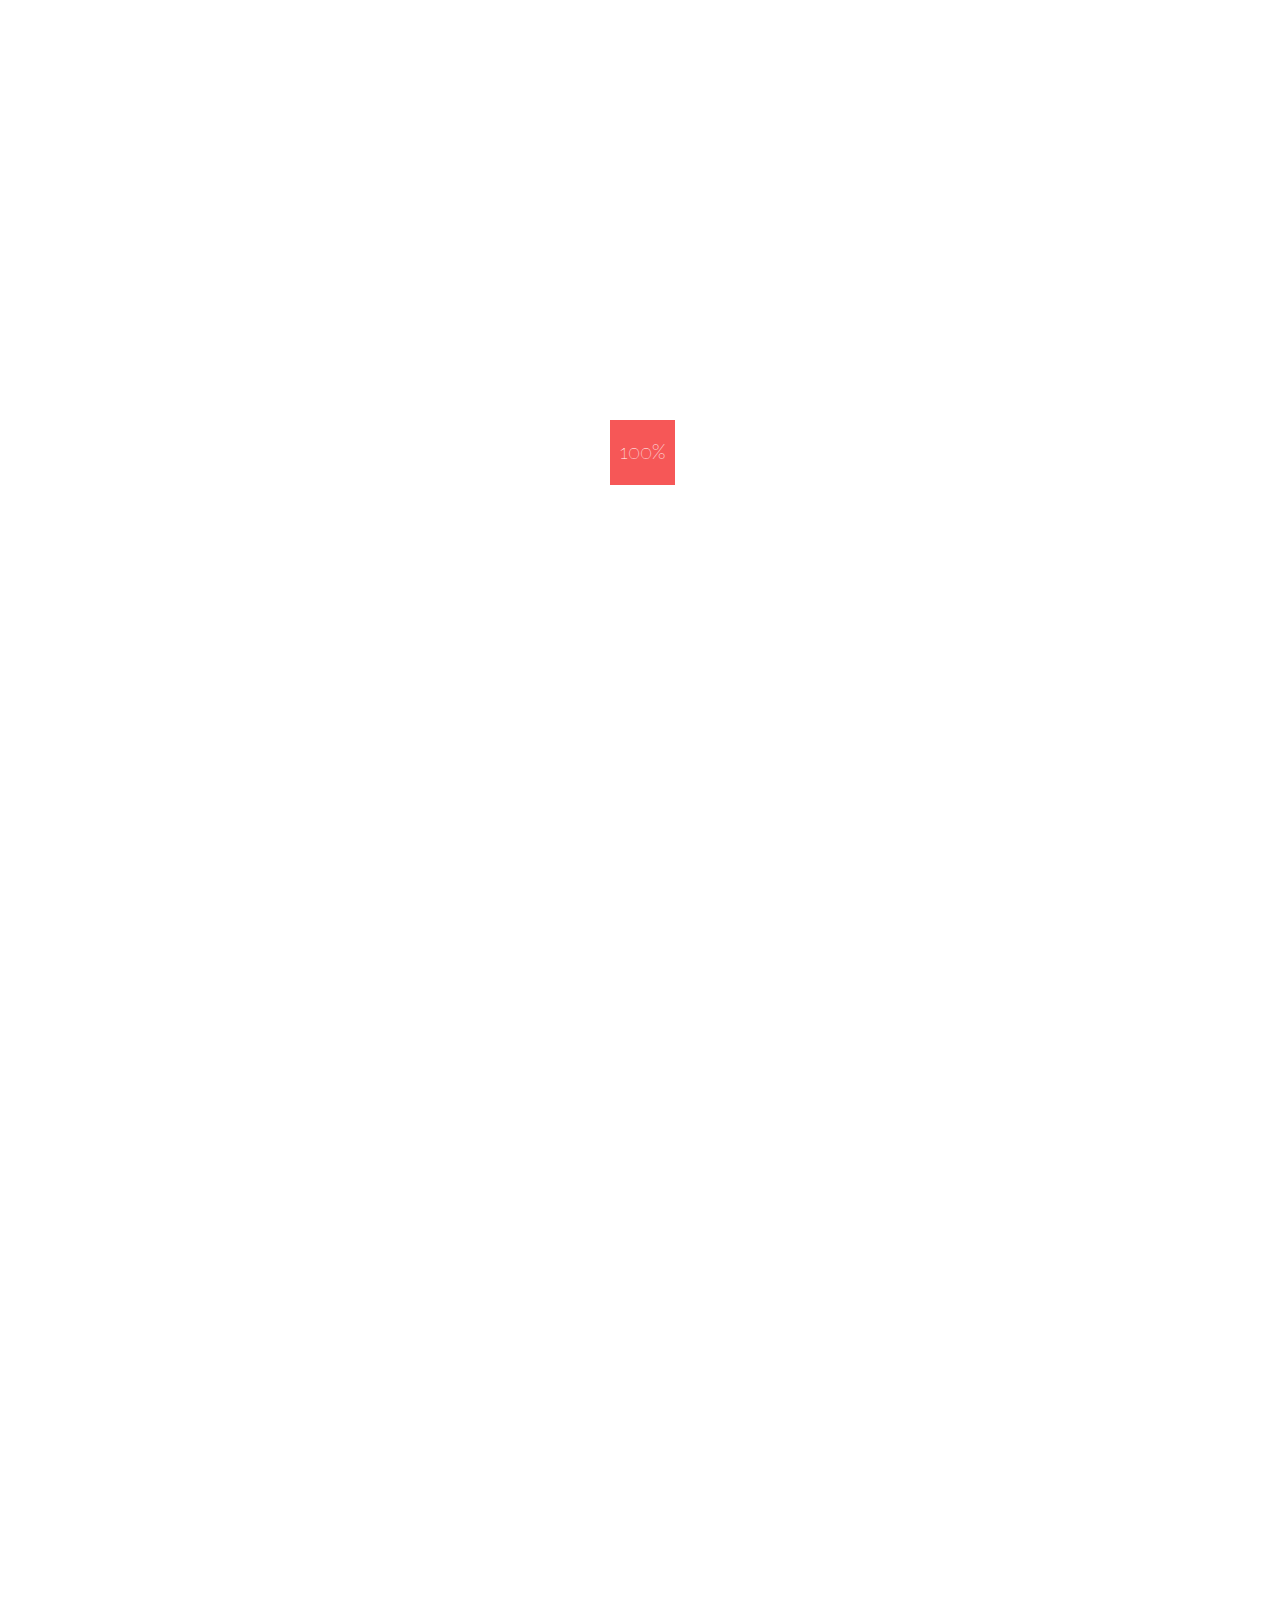
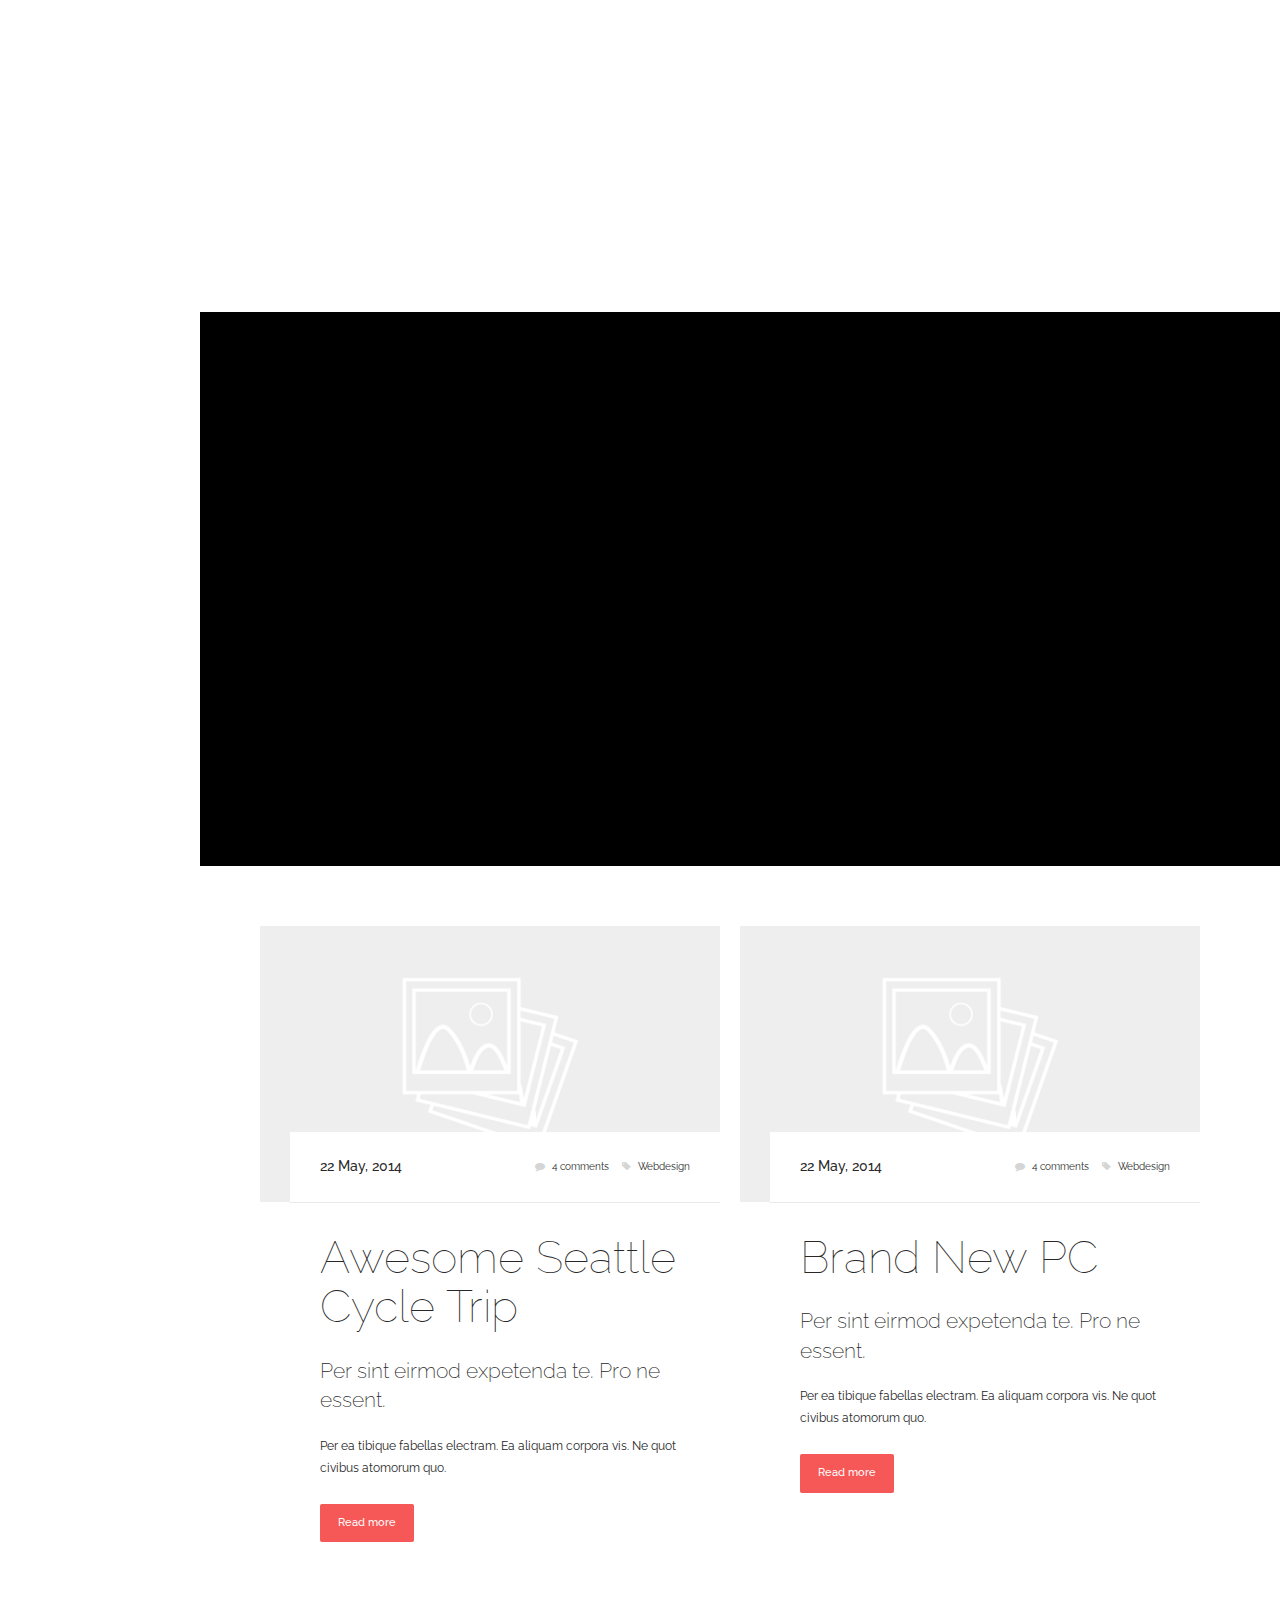
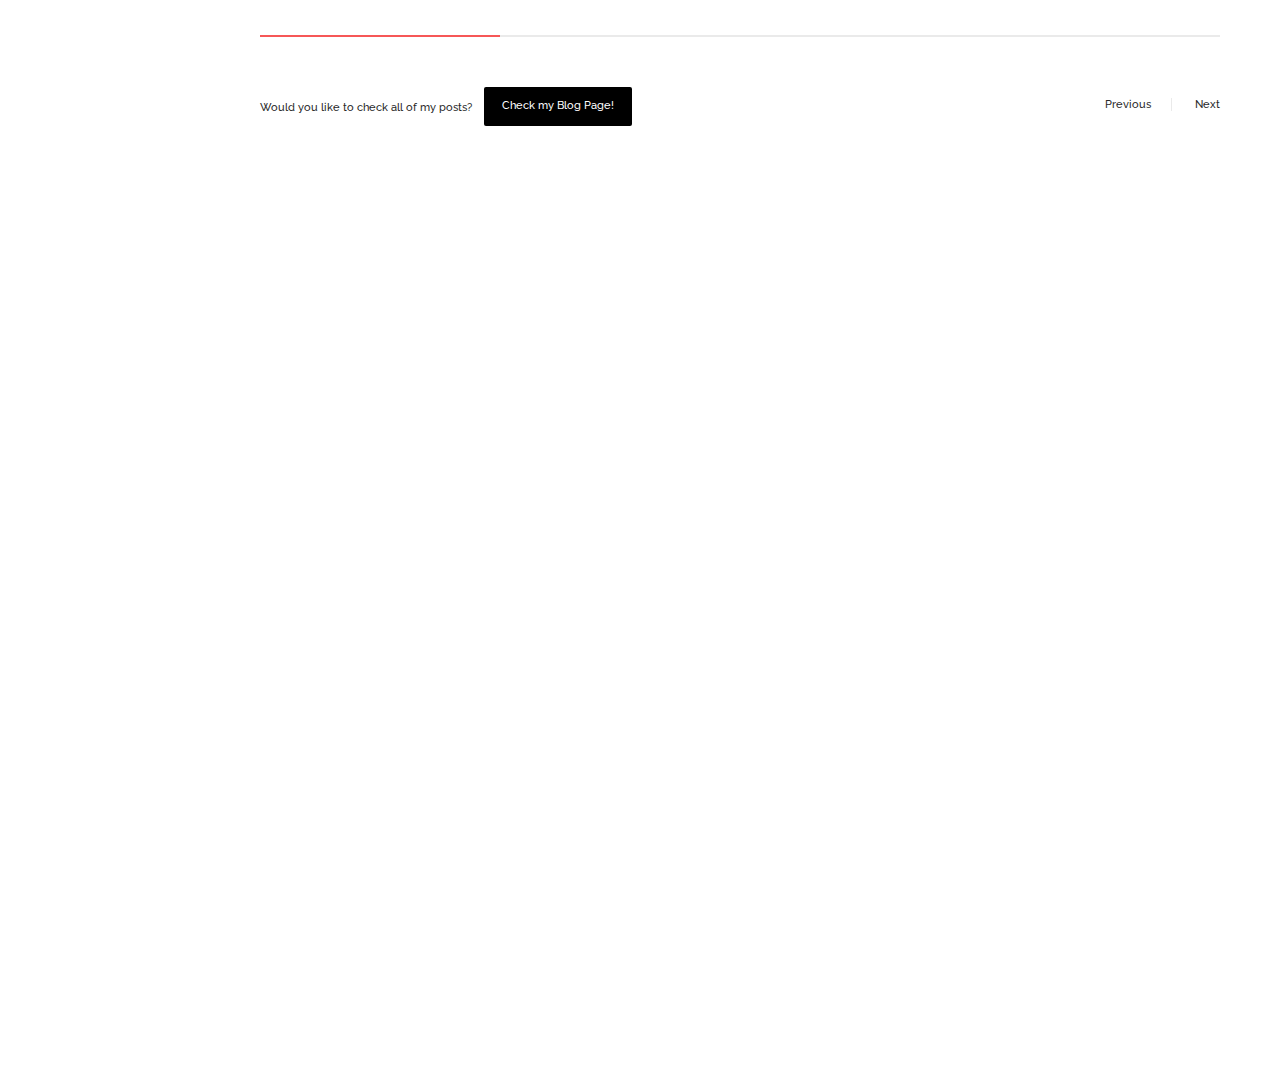
==== commit f841a0a3: "добавил в портфолио Красавицу и Сирко, прикрепил файлы презентациив  в основной штмл" ====
--- a/scenarii/html/index-clean-video.html
+++ b/scenarii/html/index-clean-video.html
@@ -415,20 +415,22 @@
             </div>
             <!-- Single Project -->
             <div class="single-project animated fade-in appear-fourth">
-                <div class="project-image">
-                    <img src="images/portfolio/project_07.jpg" alt=""/>
+                <div class="project-image"style="margin-left: 25%;margin-top: 5%">
+                    <img src="images/portfolio/sirko.jpg" alt=""/>
                 </div>
                 <div class="project-mask">
                     <div class="project-info">
-                        <div class="project-title">Medical Business</div>
-                        <div class="project-caption text-primary">Webdesgin / Corporate Identity</div>
-                        <div class="project-buttons"><a href="projects/ajax-project-details.html"
-                                                        class="ajax-portfolio-link btn btn-primary btn-sm">View it</a>
-                            <a href="#" target="_blank" class="btn btn-default btn-sm">Online version</a></div>
-                    </div>
-                </div>
-            </div>
-            <!-- Single Project -->
+                        <div class="project-title">Сірко</div>
+                        <div class="project-caption text-primary">ценарії для середнього і старшого
+                        шкільного віку</div>
+                        <div class="project-buttons"><a href="scenarios/sirko.html"
+                                                        class="ajax-portfolio-link btn btn-primary btn-sm">Демо</a>
+
+                        </div>
+                     </div>
+                 </div>
+            </div><!--
+            &lt;!&ndash; Single Project &ndash;&gt;
             <div class="single-project animated fade-in appear-third">
                 <div class="project-image">
                     <img src="images/portfolio/project_08.jpg" alt=""/>
@@ -442,7 +444,7 @@
                             <a href="#" target="_blank" class="btn btn-default btn-sm">Online version</a></div>
                     </div>
                 </div>
-            </div>
+            </div>-->
         </div>
 
         <!-- Ajax Project Details -->
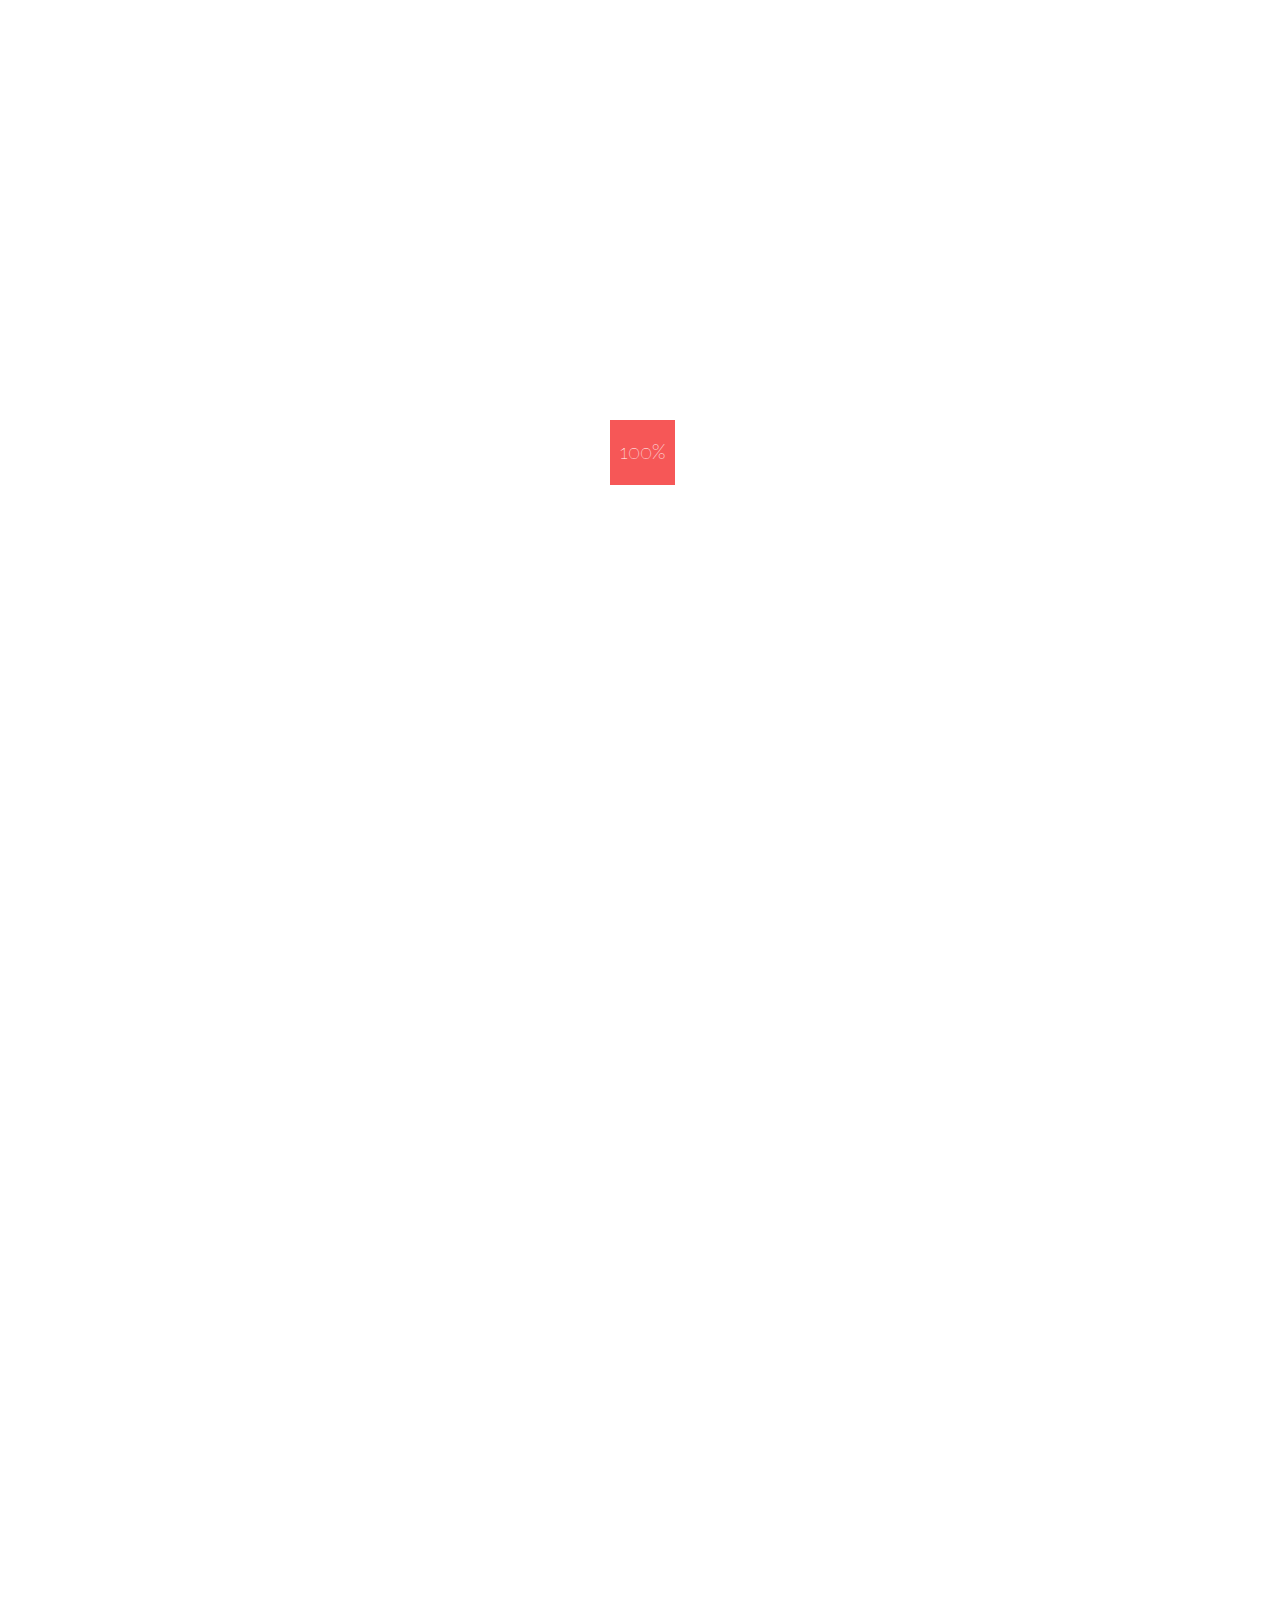
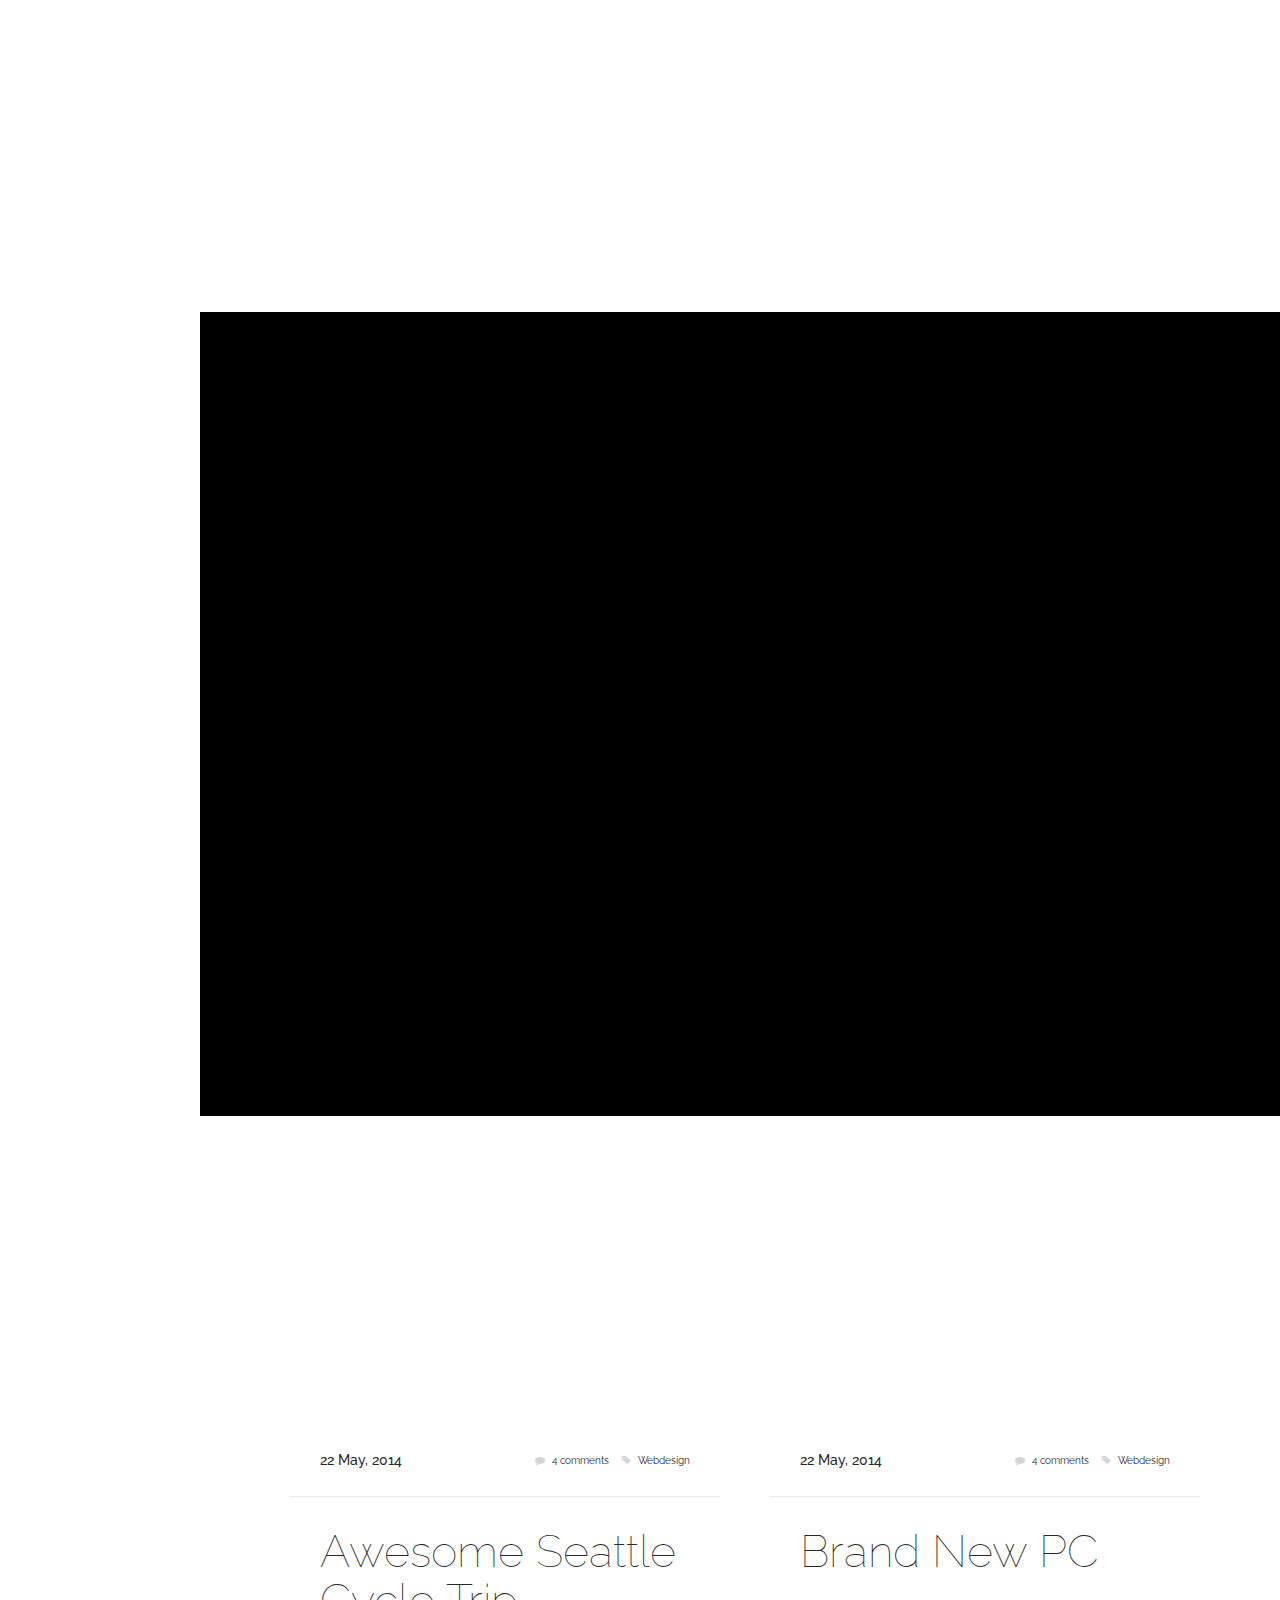
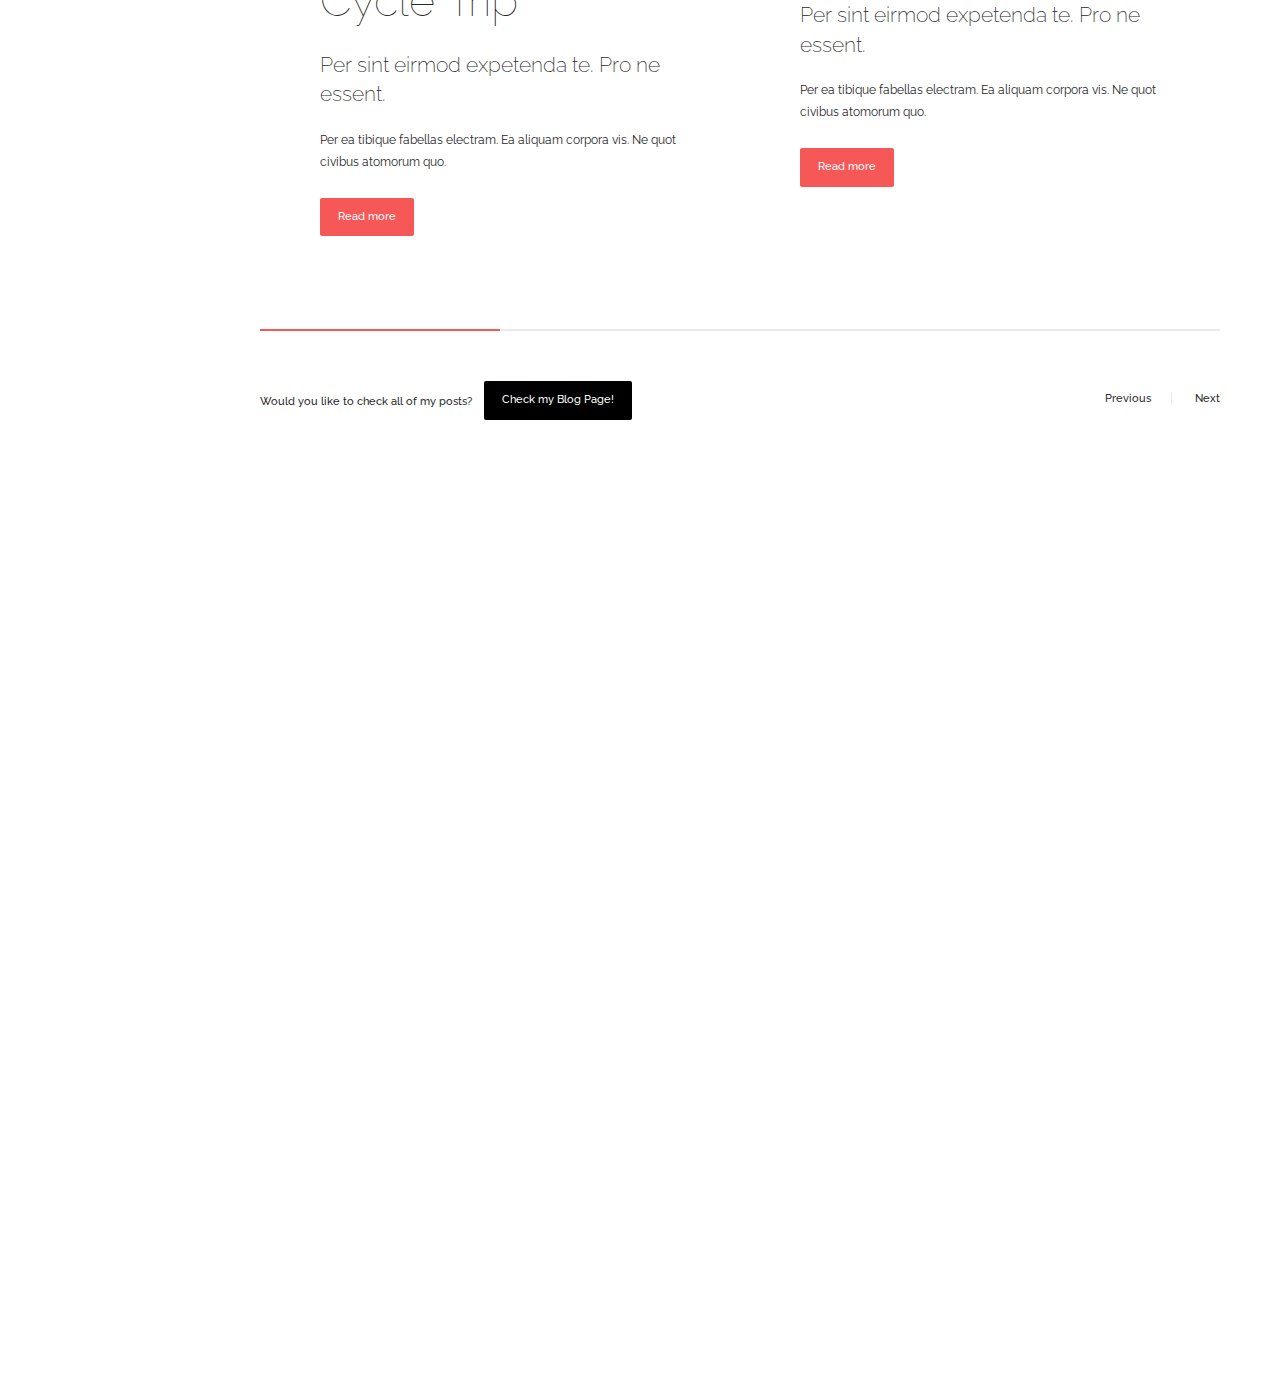
==== commit b6446c53: "добавил в видео" ====
--- a/scenarii/html/index-clean-video.html
+++ b/scenarii/html/index-clean-video.html
@@ -429,9 +429,8 @@
                         </div>
                      </div>
                  </div>
-            </div><!--
-            &lt;!&ndash; Single Project &ndash;&gt;
-            <div class="single-project animated fade-in appear-third">
+            <!-- Single Project -->
+<!--            <div class="single-project animated fade-in appear-third">
                 <div class="project-image">
                     <img src="images/portfolio/project_08.jpg" alt=""/>
                 </div>
@@ -444,8 +443,8 @@
                             <a href="#" target="_blank" class="btn btn-default btn-sm">Online version</a></div>
                     </div>
                 </div>
-            </div>-->
-        </div>
+            </div>
+        </div>-->
 
         <!-- Ajax Project Details -->
         <div class="project-content"></div>
@@ -467,7 +466,7 @@
                     <div class="post-carousel animated slide-in-top">
                         <!-- Single Post -->
                         <article class="post post-carousel-item">
-                            <div class="post-image"><img src="images/blog/post_01.jpg" alt=""/></div>
+                            <div class="post-image"><iframe width="560" height="315" src="https://www.youtube.com/embed/snOWK7XTwCY" frameborder="0" allowfullscreen></iframe></div>
                             <div class="post-content-holder">
                                 <div class="post-content">
                                     <div class="post-info clearfix">
@@ -489,7 +488,7 @@
                         </article>
                         <!-- Single Post -->
                         <article class="post post-carousel-item">
-                            <div class="post-image"><img src="images/blog/post_02.jpg" alt=""/></div>
+                            <div class="post-image"><iframe width="560" height="315" src="https://www.youtube.com/embed/nvCMiapqBpg" frameborder="0" allowfullscreen></iframe></div>
                             <div class="post-content-holder">
                                 <div class="post-content">
                                     <div class="post-info clearfix">
@@ -511,7 +510,7 @@
                         </article>
                         <!-- Single Post -->
                         <article class="post post-carousel-item">
-                            <div class="post-image"><img src="images/blog/post_03.jpg" alt=""/></div>
+                            <div class="post-image"><iframe width="560" height="315" src="https://www.youtube.com/embed/v6DN2YKOnrc" frameborder="0" allowfullscreen></iframe></div>
                             <div class="post-content-holder">
                                 <div class="post-content">
                                     <div class="post-info clearfix">
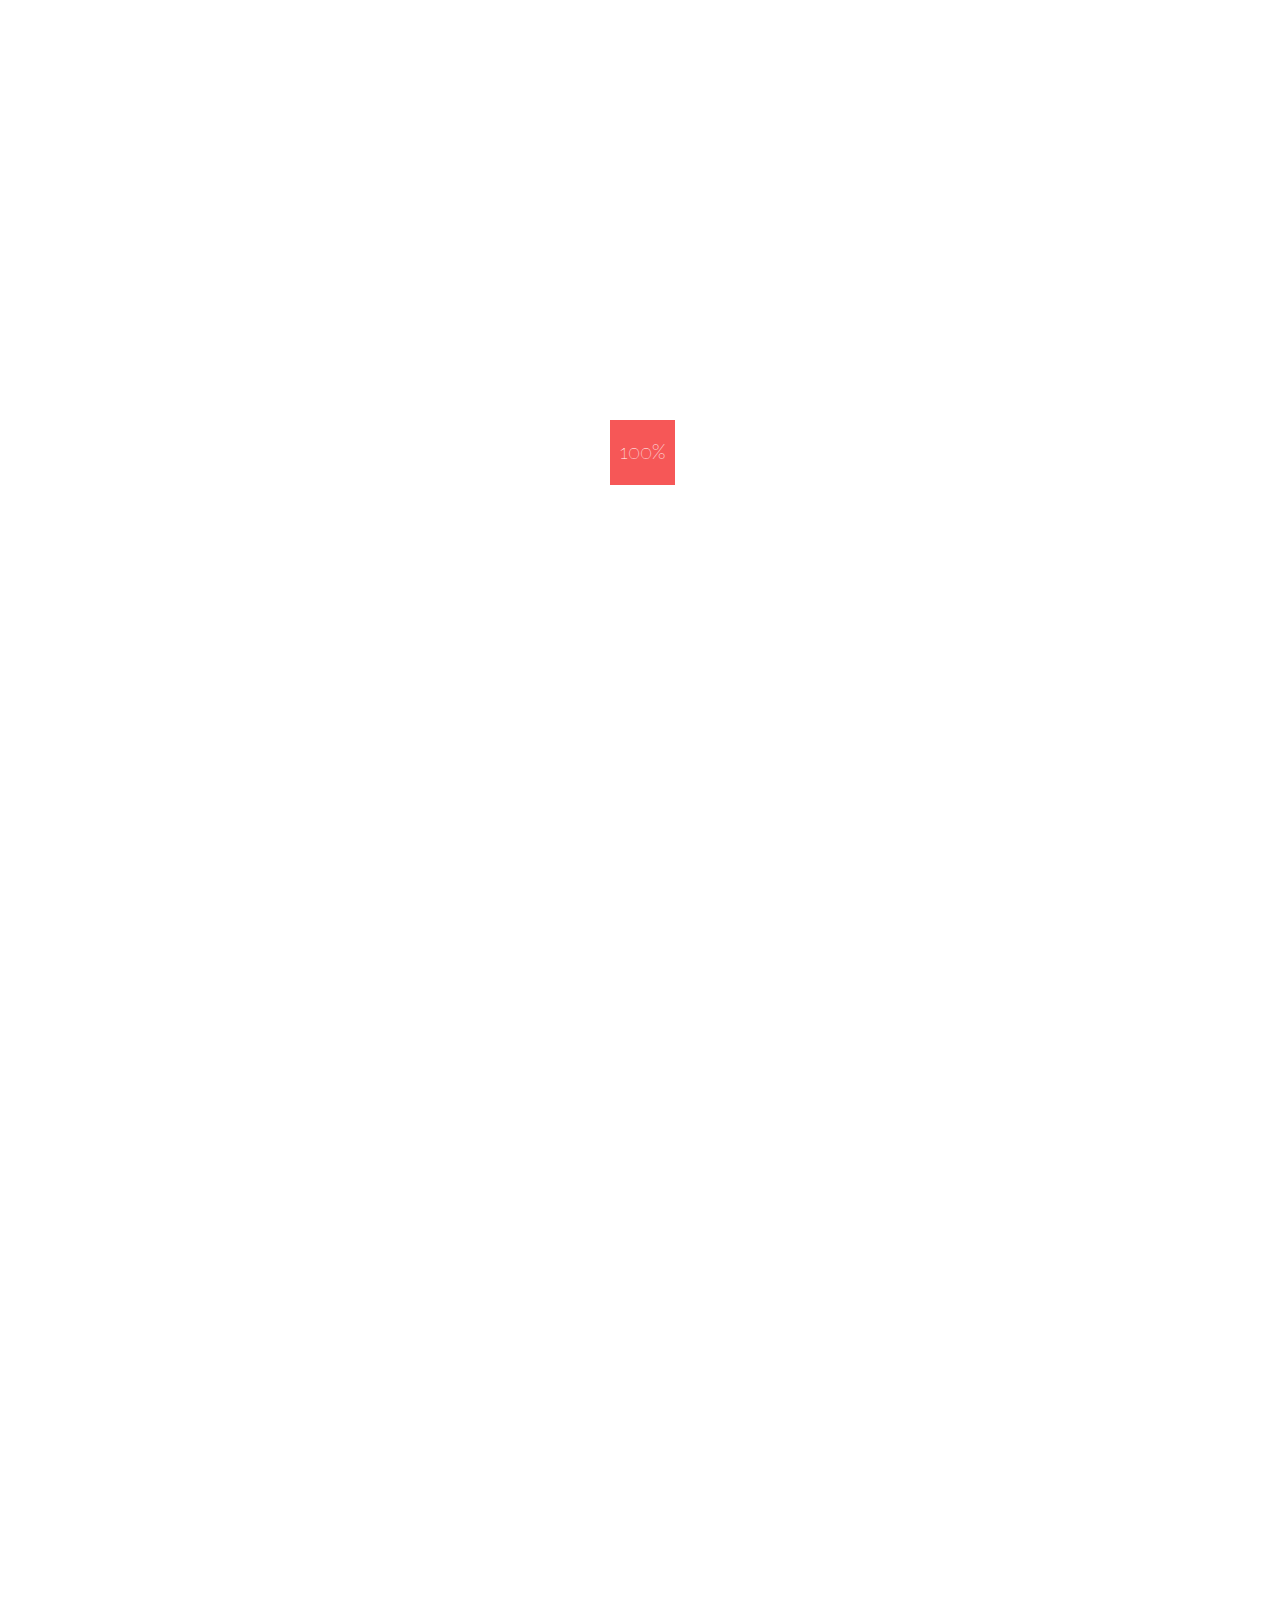
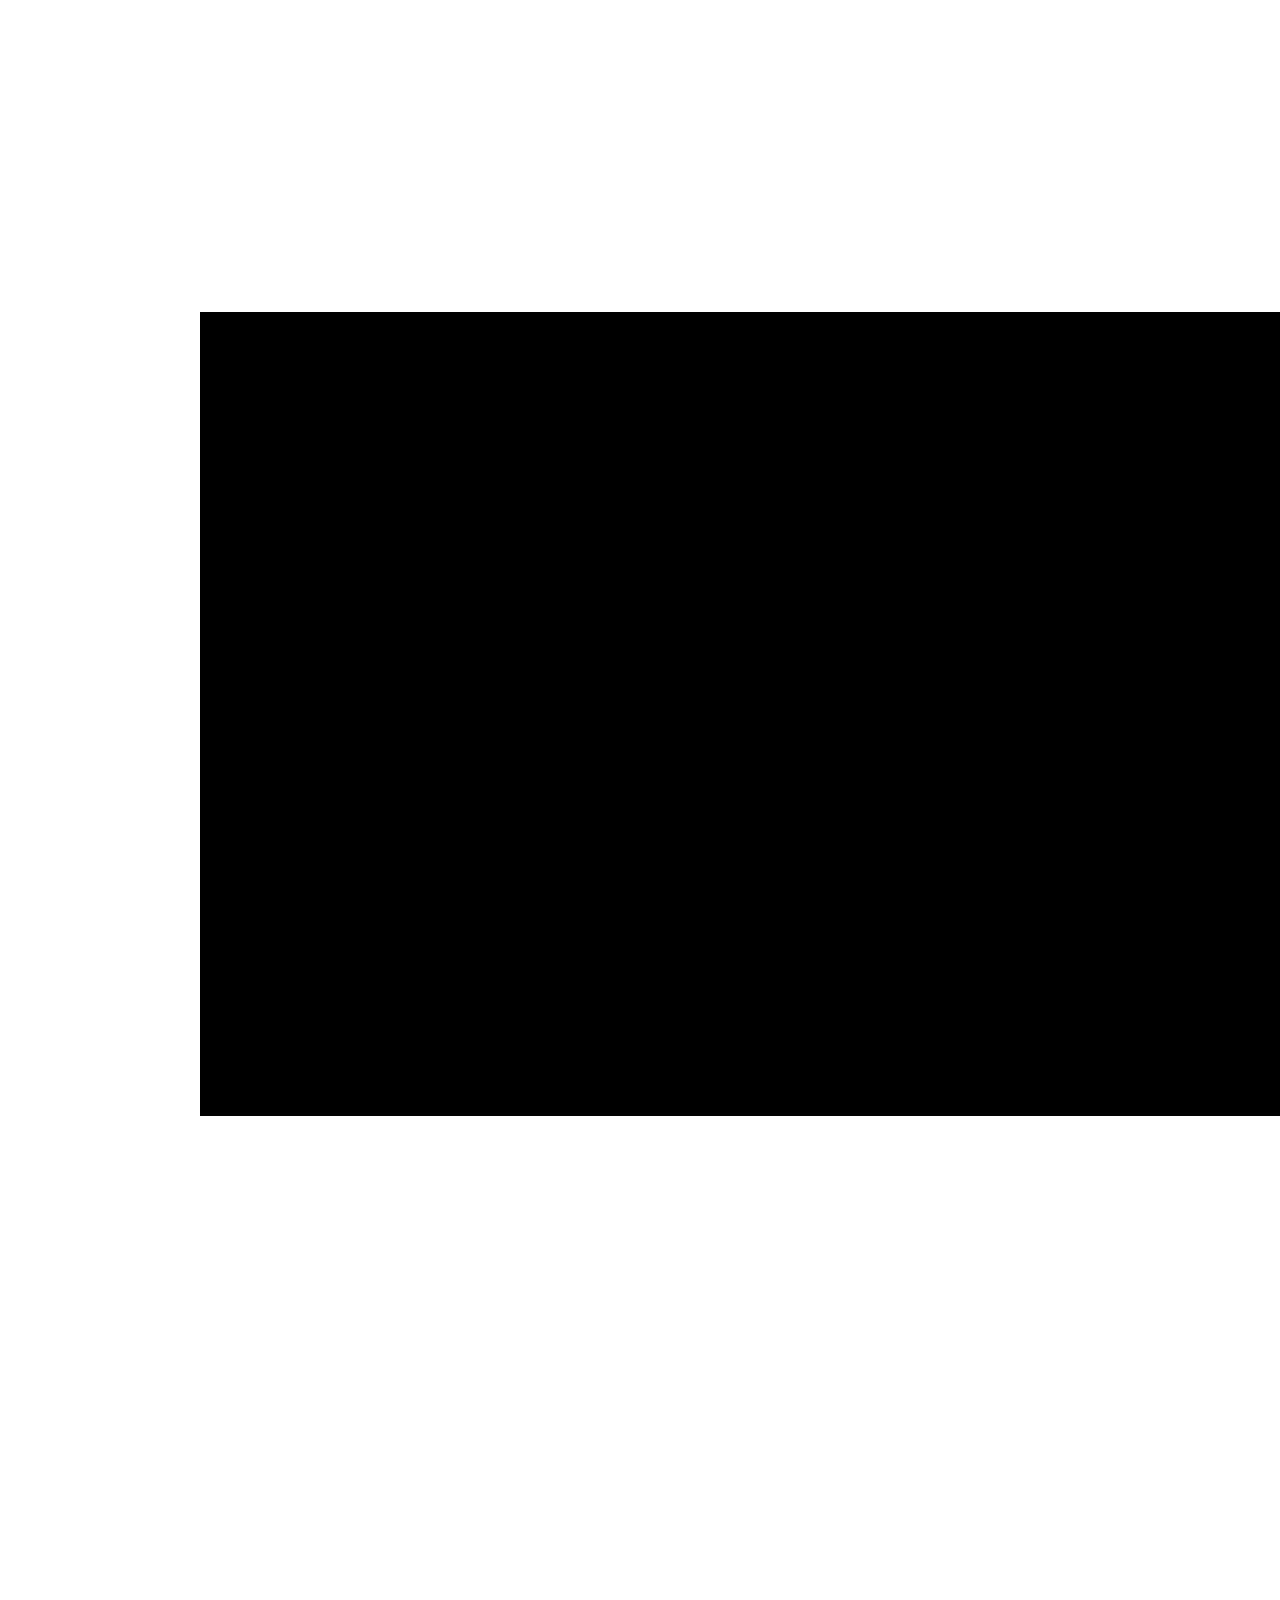
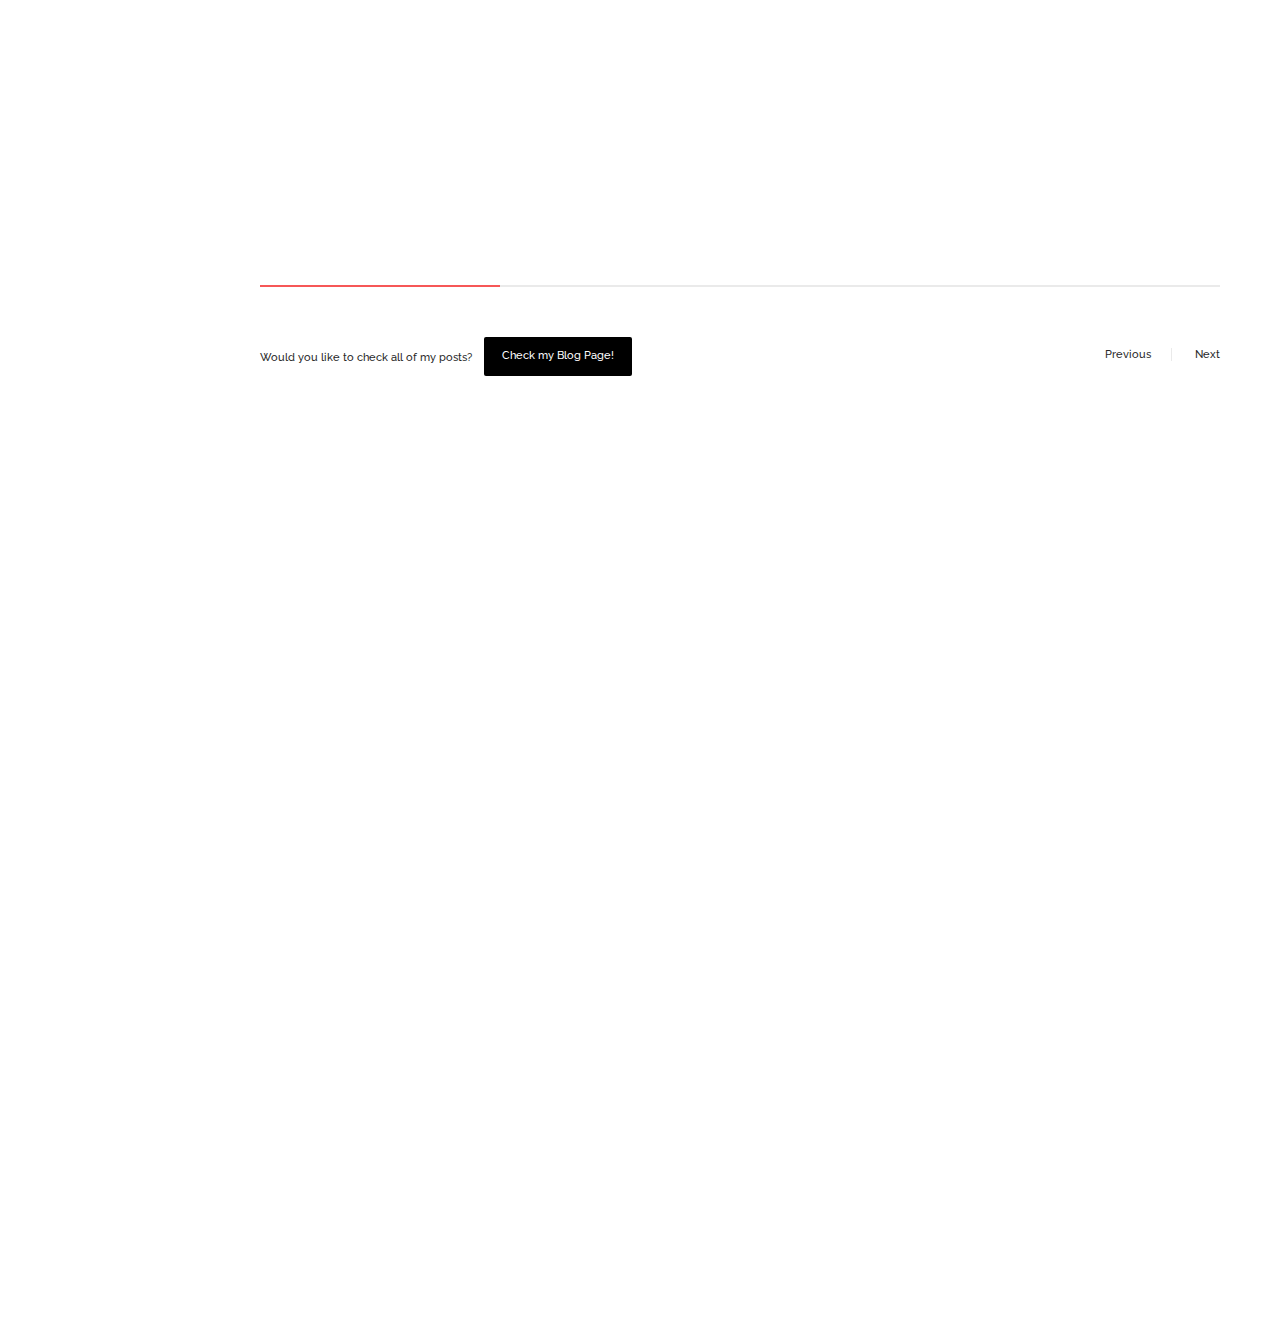
==== commit 38455d90: "закоментировал дивы (описание видел)" ====
--- a/scenarii/html/index-clean-video.html
+++ b/scenarii/html/index-clean-video.html
@@ -467,6 +467,7 @@
                         <!-- Single Post -->
                         <article class="post post-carousel-item">
                             <div class="post-image"><iframe width="560" height="315" src="https://www.youtube.com/embed/snOWK7XTwCY" frameborder="0" allowfullscreen></iframe></div>
+<!--
                             <div class="post-content-holder">
                                 <div class="post-content">
                                     <div class="post-info clearfix">
@@ -485,10 +486,12 @@
                                     </div>
                                 </div>
                             </div>
+-->
                         </article>
                         <!-- Single Post -->
                         <article class="post post-carousel-item">
                             <div class="post-image"><iframe width="560" height="315" src="https://www.youtube.com/embed/nvCMiapqBpg" frameborder="0" allowfullscreen></iframe></div>
+<!--
                             <div class="post-content-holder">
                                 <div class="post-content">
                                     <div class="post-info clearfix">
@@ -507,10 +510,12 @@
                                     </div>
                                 </div>
                             </div>
+-->
                         </article>
                         <!-- Single Post -->
                         <article class="post post-carousel-item">
                             <div class="post-image"><iframe width="560" height="315" src="https://www.youtube.com/embed/v6DN2YKOnrc" frameborder="0" allowfullscreen></iframe></div>
+<!--
                             <div class="post-content-holder">
                                 <div class="post-content">
                                     <div class="post-info clearfix">
@@ -529,6 +534,7 @@
                                     </div>
                                 </div>
                             </div>
+-->
                         </article>
                         <!-- Single Post -->
                         <article class="post post-carousel-item">
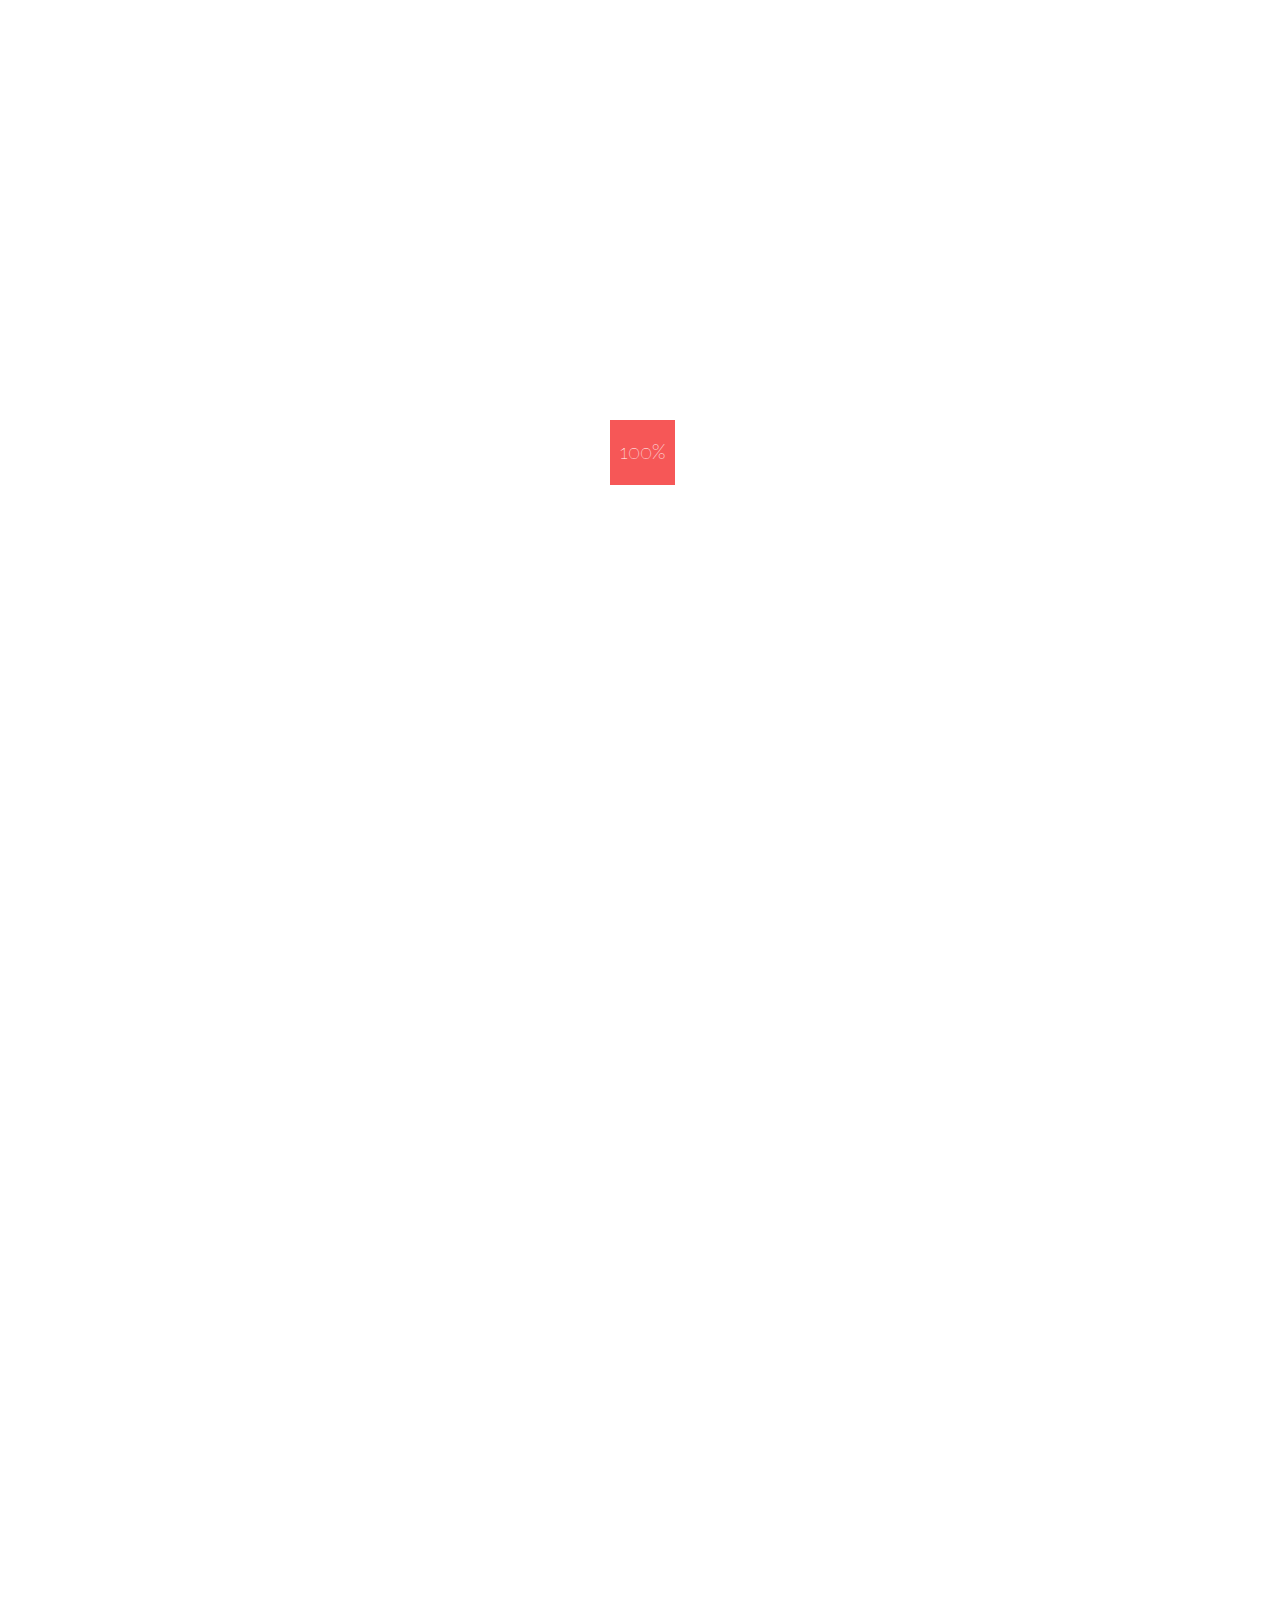
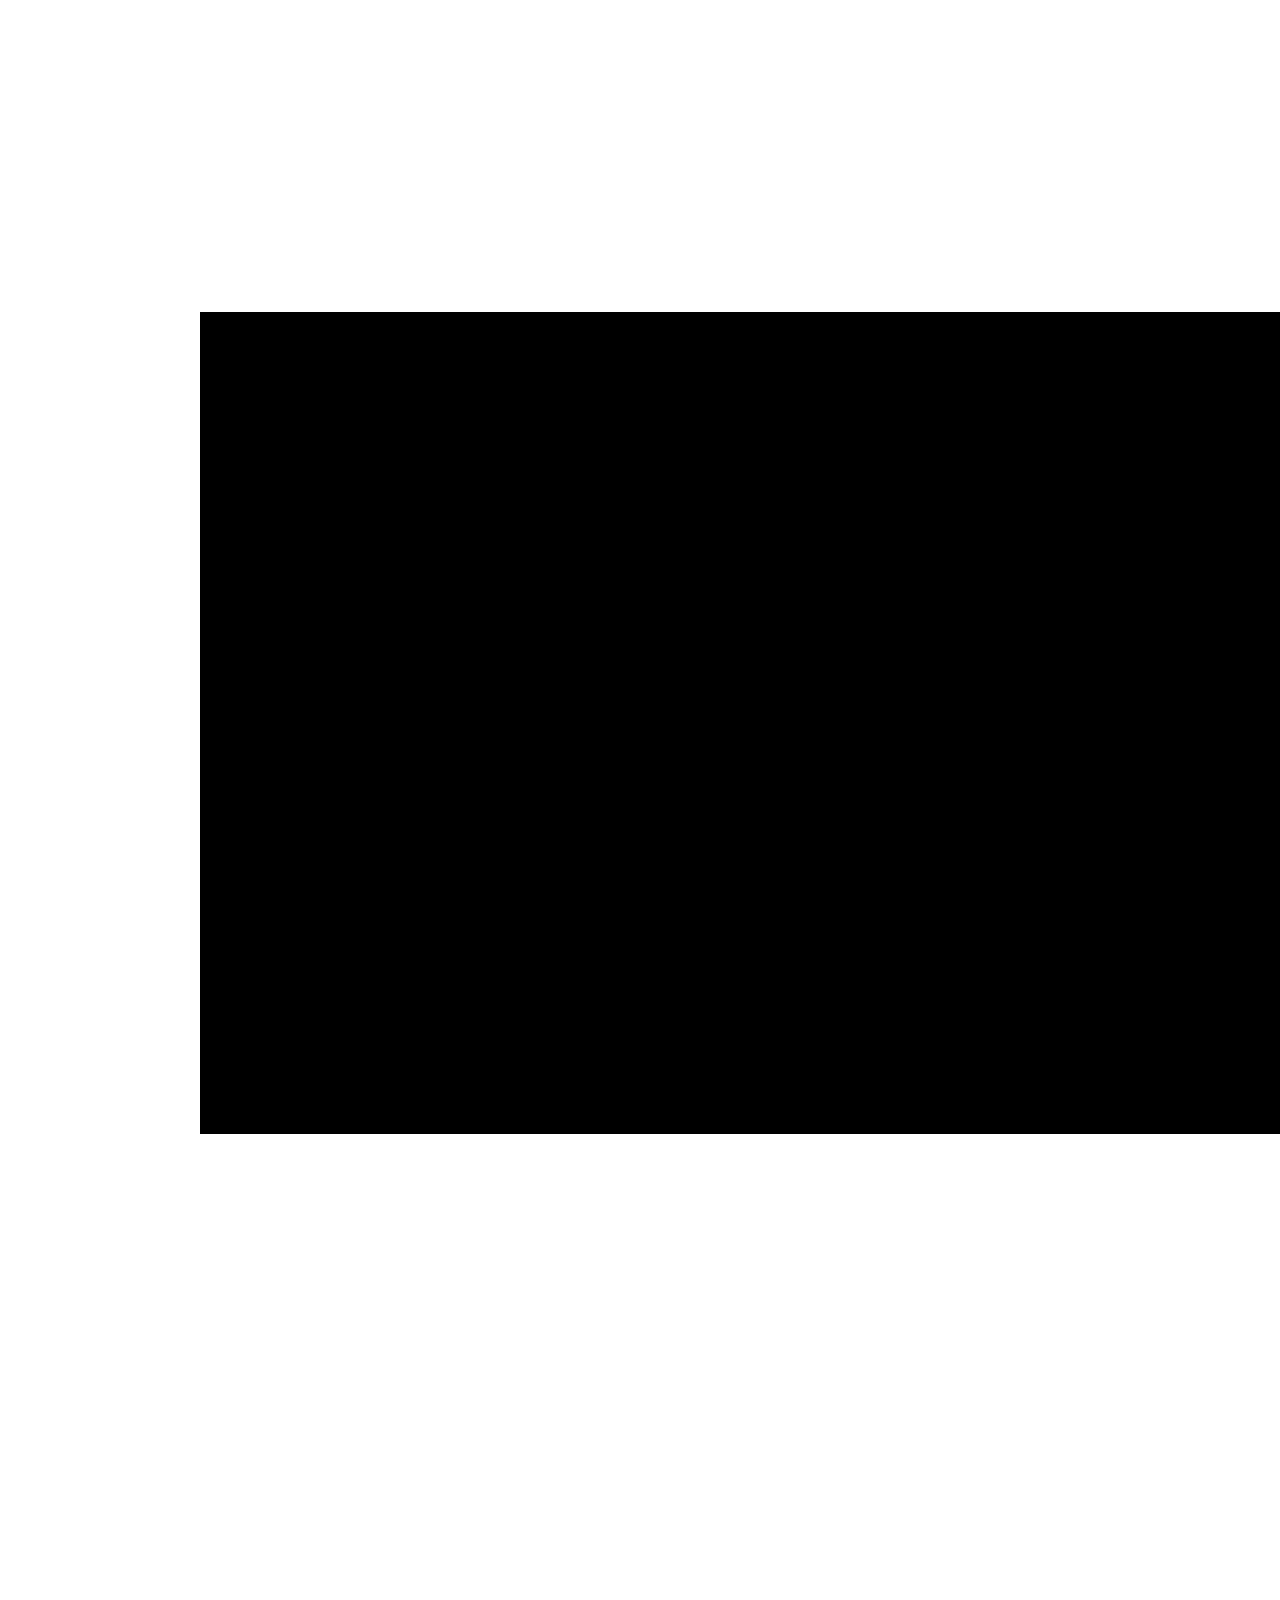
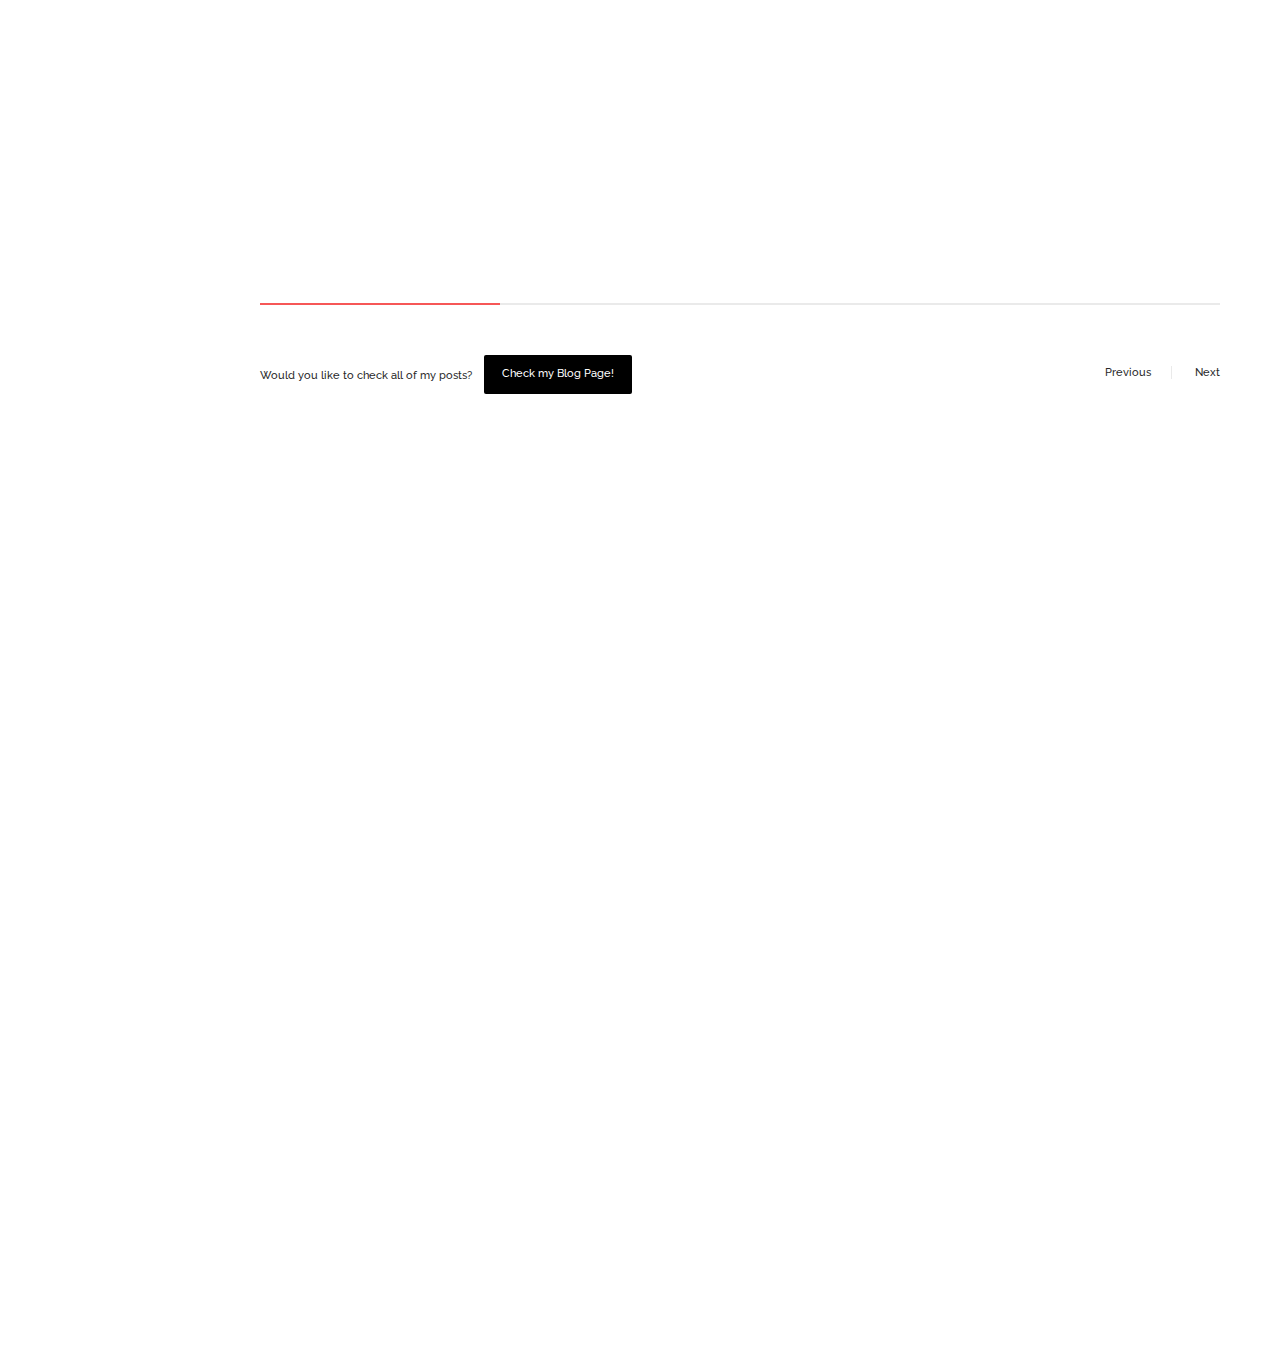
==== commit ab0c2688: "добавил отступ в портфолио картинки сценария Сирко" ====
--- a/scenarii/html/index-clean-video.html
+++ b/scenarii/html/index-clean-video.html
@@ -334,6 +334,7 @@
                     </div>
                 </div>
             </div>
+
             <!-- Single Project -->
             <div class="single-project animated fade-in appear-third">
                 <div class="project-image" style="margin-left: 25%;margin-top: 5%">
@@ -415,7 +416,7 @@
             </div>
             <!-- Single Project -->
             <div class="single-project animated fade-in appear-fourth">
-                <div class="project-image"style="margin-left: 25%;margin-top: 5%">
+                <div class="project-image"style="margin-left: 25%;margin-top: 5%;margin-bottom: 5%">
                     <img src="images/portfolio/sirko.jpg" alt=""/>
                 </div>
                 <div class="project-mask">
@@ -429,8 +430,10 @@
                         </div>
                      </div>
                  </div>
+            </div>
             <!-- Single Project -->
-<!--            <div class="single-project animated fade-in appear-third">
+<!--
+            <div class="single-project animated fade-in appear-third">
                 <div class="project-image">
                     <img src="images/portfolio/project_08.jpg" alt=""/>
                 </div>
@@ -444,7 +447,8 @@
                     </div>
                 </div>
             </div>
-        </div>-->
+-->
+        </div>
 
         <!-- Ajax Project Details -->
         <div class="project-content"></div>
--- a/scenarii/html/css/style.min.css
+++ b/scenarii/html/css/style.min.css
@@ -1,4 +1,4 @@
-html{overflow-x:hidden}body{color:#282828;overflow-x:hidden;font-size:12px;font-family:"Helvetica Neue",Raleway,Helvetica,Arial,sans-serif}.clear{display:block;visibility:hidden;clear:both;overflow:hidden;width:0;height:0}a,a>*{color:inherit;transition:all .1s ease-in-out;-moz-transition:all .1s ease-in-out;-webkit-transition:all .1s ease-in-out;-o-transition:all .1s ease-in-out}a:focus,a:hover,a>:focus,a>:hover{text-decoration:none}.nav a{color:inherit}p{line-height:22px;margin-bottom:25px}strong{font-weight:none}img{display:block;max-width:100%;height:auto;-webkit-backface-visibility:hidden}object,video{display:block;height:auto}:focus,a:focus,a:visited,input:focus,textarea:focus{outline:0}h1,h2,h3,h4,h5,h6{font-family:inherit;margin-top:0}h1,h2,h3{font-weight:100}h4,h5,h6{font-weight:500}h6{text-transform:uppercase}h1{font-size:70px}h2{font-size:55px}h3{font-size:45px}h4{font-size:28px}h5{font-size:16px}h6{font-size:11px}h1{margin-bottom:32px}h2{margin-bottom:30px}h3{margin-bottom:24px}h4{margin-bottom:20px}h5{margin-bottom:18px}h6{margin-bottom:11px}#page-content{position:relative;padding-left:229px;height:100%}#page-content section{overflow:hidden}.page-title{position:relative;overflow:hidden;z-index:1}.page-title .page-title-bg{position:absolute;top:0;left:0;right:0;bottom:0;z-index:1}.page-title .page-title-bg img{position:absolute;top:0;left:0}.page-title .content{position:relative;z-index:2}.page-title.bottom-padded{padding-bottom:60px}.container{position:relative;margin:-60px 60px 0;padding:40px;background:#fff;z-index:2}.black{background-color:#000}.dark{color:#fff}.padded{padding:60px}.padded-short{padding:30px}.padded-vertical{padding:50px 0}.short{margin-bottom:0!important}.medium{margin-bottom:15px!important}.long{margin-bottom:50px!important}hr.sep{display:block;border:none;margin:0;height:50px}hr.sep-line{display:block;border:none;margin:50px 0;height:1px;background-color:#eaeaea}.bottom-bar,.end-of-section,.top-bar{font-size:11px;font-weight:500}.end-of-section{padding-top:50px}.top-bar{padding-bottom:70px;margin-bottom:50px;border-bottom:1px solid rgba(0,0,0,.1)}.dark .top-bar{border-bottom:1px solid rgba(255,255,255,.2)}.bottom-bar{padding-top:55px;margin-top:50px;border-top:1px solid rgba(0,0,0,.1)}.dark .bottom-bar{border-top:1px solid rgba(255,255,255,.2)}.title-icon,.title-icon:before{font-size:75px!important;margin-left:0!important;margin-bottom:20px}.inline-icon,.inline-icon:before{font-size:15px}.icon-before{padding-right:10px}.icon-after{padding-left:10px}.icon-before-and-after{padding-right:8px;padding-left:8px}.text-blue{color:#25b5f1}.text-green{color:#add71c}.text-red{color:#f65757}.text-yellow{color:#fbce43}.text-orange{color:#f4934c}.text-violet{color:#816ae6}.dark .text-muted{color:rgba(255,255,255,.5)}header{position:fixed;width:230px;height:100%;display:block;float:left;z-index:1000;text-align:right;text-transform:uppercase}.nav-white{background:#fff}.nav-black{background:#000;color:#fff}.nav-image{background-image:url(../images/backgrounds/nav-bg.jpg)}.me-logo{position:relative;height:230px;color:#fff;text-align:right;text-transform:none}.logo-content{position:absolute;top:50%;right:0;padding:0 15px}.me-logo a:focus,.me-logo a:focus *,.me-logo a:hover,.me-logo a:hover *{color:inherit}.me-logo h4{font-weight:100}.logo-caption{font-size:11px;display:block;color:#282828;font-weight:500}.me-logo a:focus .logo-caption,.me-logo a:hover .logo-caption{color:#282828}.me-nav a:hover,.me-nav a>:hover{color:inherit}.me-nav{font-size:11px;font-weight:600}.nav-white .me-nav>li{border-bottom:1px solid #eaeaea}.nav-black .me-nav>li{border-bottom:1px solid #1d1d1d}.me-nav>li:last-child{border-bottom:none}.me-nav>li>a{padding:18px}.me-nav>li>a:after{position:absolute;top:0;right:-3px;height:100%;width:3px;content:" ";opacity:0;visibility:hidden;transition:all .1s ease-in-out;-moz-transition:all .1s ease-in-out;-webkit-transition:all .1s ease-in-out;-o-transition:all .1s ease-in-out}.me-nav>li.active>a:after{opacity:1;visibility:visible}.me-nav>li>a:focus,.me-nav>li>a:hover{color:inherit!important}.nav-black .me-nav>li>a:focus,.nav-black .me-nav>li>a:hover,.nav-white .me-nav>li>a:focus,.nav-white .me-nav>li>a:hover{background:0 0}.me-nav>li>a>i{margin-left:20px;font-size:13px}.nav-white .me-nav>li>a>i{color:#d5d5d5}.nav-black .me-nav>li>a>i{color:#4f4f4f}.copyright{position:absolute;bottom:0;right:0;padding-bottom:30px;padding-right:15px;font-size:10px}.copyright:before{position:absolute;top:-30px;right:15px;height:2px;width:30px;display:block;content:" "}#profile{position:relative}#profile-bg{position:absolute;top:0;right:0;bottom:0;left:0;z-index:1}#profile-bg img{position:absolute;top:0;left:0}img.too-slim{width:100%;max-height:none}img.too-short{height:100%;max-width:none}#profile .content{position:relative;width:100%;height:100%;z-index:2}#profile .top-bar a{color:inherit}#profile .top-bar a:hover{text-decoration:underline}.profile-content{position:absolute;top:50%}.profile-bottom-bar{position:absolute;bottom:0;left:0;right:0;margin:0 50px 50px}.resume-box{position:relative;border:1px solid #eaeaea;padding:35px;margin-bottom:30px;z-index:1;transition:all .3s ease-in-out;-moz-transition:all .3s ease-in-out;-webkit-transition:all .3s ease-in-out;-o-transition:all .3s ease-in-out}.dimmed-effect .resume-box:hover{border-color:#fff;-webkit-box-shadow:21px 21px 100px 0 rgba(0,0,0,.1);-moz-box-shadow:21px 21px 100px 0 rgba(0,0,0,.1);box-shadow:21px 21px 100px 0 rgba(0,0,0,.1);z-index:2}.resume-box>:last-child{margin-bottom:0}.resume-box.disable{opacity:.4}.skill-name{display:block;font-weight:500;margin-bottom:8px}.skill-bar{height:3px;width:100%;background-color:#ddd;display:table;margin-bottom:30px}.skill-rate-off,.skill-rate-on{display:table-cell;border-left:2px solid #fff;border-right:2px solid #fff}.sb-blue .skill-rate-on{background-color:#25b5f1}.sb-green .skill-rate-on{background-color:#add71c}.sb-red .skill-rate-on{background-color:#f65757}.sb-yellow .skill-rate-on{background-color:#fbce43}.sb-orange .skill-rate-on{background-color:#f4934c}.sb-violet .skill-rate-on{background-color:#816ae6}.sb-black .skill-rate-on{background-color:#000}.speciality{padding:20px 0;border-bottom:1px solid #eaeaea}.speciality:last-child{border-bottom:none}.speciality-icon{float:left}.speciality-icon:before{font-size:38px!important}.speciality-content{padding-top:6px;padding-left:90px}.speciaity-description{color:#757575;margin-bottom:0}.timeline{position:relative;border-left:1px solid #eaeaea;padding:30px 0}.timeline-event{position:relative;padding-left:30px;padding-bottom:50px}.timeline-event:last-child{padding-bottom:0}.timeline-event:before{position:absolute;top:0;left:-9px;width:7px;height:7px;border:5px solid #fff;-webkit-border-radius:50%;-moz-border-radius:50%;border-radius:50%;-webkit-box-sizing:content-box;-moz-box-sizing:content-box;box-sizing:content-box;content:" "}.te-blue:before{background-color:#25b5f1}.te-green:before{background-color:#add71c}.te-red:before{background-color:#f65757}.te-yellow:before{background-color:#fbce43}.te-orange:before{background-color:#f4934c}.te-violet:before{background-color:#816ae6}.te-black:before{background-color:#000}.event-date{font-weight:500;font-size:11px;margin-bottom:20px}.event-name{font-weight:500;font-size:14px}.event-description{font-size:11px;color:#757575}.single-project{position:relative;width:25%;float:left;background:#000;overflow:hidden}.single-project a:hover{color:inherit;text-decoration:none}.project-mask{position:absolute;top:0;left:0;right:0;bottom:0;background:rgba(0,0,0,.75);opacity:0;visibility:hidden;color:#fff;transition:all .3s ease-in-out;-moz-transition:all .3s ease-in-out;-webkit-transition:all .3s ease-in-out;-o-transition:all .3s ease-in-out}.single-project:hover .project-mask{opacity:1;visibility:visible}.project-info{position:absolute;top:50%;right:-100%;width:100%;text-align:right;opacity:0;transition:all .5s cubic-bezier(0.23,1,.32,1) .3s;-moz-transition:all .5s cubic-bezier(0.23,1,.32,1) .3s;-webkit-transition:all .5s cubic-bezier(0.23,1,.32,1) .3s;-o-transition:all .5s cubic-bezier(0.23,1,.32,1) .3s}.single-project:hover .project-info{right:0;opacity:1}.project-buttons,.project-caption,.project-title{padding:0 20px}.project-title{font-size:36px;font-weight:100}.project-caption{font-size:12px;font-weight:500}.project-buttons{border-top:1px solid rgba(255,255,255,.2);margin-top:15px;padding-top:15px}.post{margin-bottom:40px}.post .post-content{transition:all .3s ease-in-out;-moz-transition:all .3s ease-in-out;-webkit-transition:all .3s ease-in-out;-o-transition:all .3s ease-in-out}.post:hover .post-content{-webkit-box-shadow:21px 21px 100px 0 rgba(0,0,0,.1);-moz-box-shadow:21px 21px 100px 0 rgba(0,0,0,.1);box-shadow:21px 21px 100px 0 rgba(0,0,0,.1)}.post-image{position:relative;z-index:1}.post-content-holder{position:relative;margin-top:-70px;padding-left:30px;z-index:2}.post-content{background:#fff}.post-info{padding:30px;line-height:9px;border-bottom:1px solid #eaeaea}.post-meta{float:right;font-size:10px}.post-meta span{float:left;margin-left:13px}.post-meta span:first-child{margin-left:0}.post-meta span i{color:#d5d5d5;margin-right:7px}.dark .post-meta span{color:#CCC}.dark .post-meta span i{color:rgba(255,255,255,.3)}.post-date{float:left;font-size:14px;font-weight:500}.post-text{padding:30px}.post-carousel{position:relative;overflow:hidden}.post-carousel-holder{position:relative;width:200000em;list-style:none;margin:0;padding:0 0 100px;overflow:hidden}.post-carousel-item{margin-bottom:60px;margin-right:20px}.post-carousel-control{margin-top:10px;float:right}.post-carousel-control a:focus{color:inherit}.post-carousel-control a:first-child{margin-right:20px;padding-right:20px;border-right:1px solid #eaeaea}.blog-slider-holder{position:relative;overflow:hidden}.blog-slider-top-bar{position:absolute;top:0;left:0;right:0;margin:60px 60px 0;padding-bottom:30px;z-index:10}.blog-slide{padding-top:160px!important}.blog-slide-photo{position:absolute;top:0;right:0;left:0;bottom:0;overflow:hidden;z-index:1}.blog-slide-content{position:relative;z-index:2}.post-date-alt{font-size:13px;font-weight:500;margin-bottom:10px}.comments-list,.comments-list ul{list-style:none;margin:20px 0 0;padding:0}.comments-list li{margin-bottom:30px}.comments-list li li{margin-left:45px}.comments-list li li .comment-content{background-color:#fbfbfb}.comment-avatar{float:left;width:90px;height:90px;overflow:hidden}.comment-content{padding:20px;border:1px solid #eaeaea;margin-left:89px}.comment-meta{font-size:11px;text-transform:uppercase;font-weight:500;margin-bottom:20px;padding-bottom:20px;border-bottom:1px solid #eaeaea}.comment-reply{float:right;margin-left:20px}.comment-date{float:right;color:#939393;font-size:10px}#contact{position:relative}#google-map{position:absolute;top:0;left:0;right:0;bottom:0;width:100%;height:100%;z-index:1}#google-map img{max-width:none}.contact-content{position:relative;background:rgba(255,255,255,.8);width:33%;z-index:2;height:100%}.black .contact-content{background:rgba(0,0,0,.6)}#contact-form-holder{position:absolute;top:65px;z-index:3;color:#fff;padding:30px;width:300px;transition:all .2s ease-in-out;-moz-transition:all .2s ease-in-out;-webkit-transition:all .2s ease-in-out;-o-transition:all .2s ease-in-out}#contact-form-holder.form-hidden{right:-300px}#contact-form-holder.form-visible{right:0}.contact-form-trigger{position:absolute;top:0;left:-80px;width:80px;height:80px;text-align:center;display:block;cursor:pointer;transition:all .1s ease-in-out;-moz-transition:all .1s ease-in-out;-webkit-transition:all .1s ease-in-out;-o-transition:all .1s ease-in-out}.contact-form-trigger i:before{position:absolute;top:50%;left:50%;width:36px;height:36px;margin-left:-18px!important;margin-top:-18px;font-size:36px;line-height:36px}.btn{color:inherit;font-size:11px;font-weight:500;-webkit-border-radius:2px;-moz-border-radius:2px;border-radius:2px;border:none;padding:18px 20px;margin-bottom:3px}.btn:active{box-shadow:none}.btn-group-sm>.btn,.btn-sm{padding:11px 18px}.btn-group-xs>.btn,.btn-xs{padding:7px 14px;font-size:10px}.btn-group-lg>.btn,.btn-lg{padding:20px 24px;font-size:13px}.btn-black,.btn-black:focus,.btn-black:hover,.btn-blue,.btn-blue:focus,.btn-blue:hover,.btn-danger,.btn-green,.btn-green:focus,.btn-green:hover,.btn-info,.btn-orange,.btn-orange:focus,.btn-orange:hover,.btn-primary,.btn-primary:focus,.btn-primary:hover,.btn-red,.btn-red:focus,.btn-red:hover,.btn-success,.btn-violet,.btn-violet:focus,.btn-violet:hover,.btn-warning,.btn-yellow,.btn-yellow:focus,.btn-yellow:hover,.dark .btn-defalut:focus,.dark .btn-defalut:hover{color:#fff}.btn-blue{background-color:#25b5f1}.btn-green{background-color:#add71c}.btn-red{background-color:#f65757}.btn-yellow{background-color:#fbce43}.btn-orange{background-color:#f4934c}.btn-violet{background-color:#816ae6}.btn-black{background-color:#000}.btn-blue:focus,.btn-blue:hover{background-color:#07a2e2}.btn-green:focus,.btn-green:hover{background-color:#92b80e}.btn-red:focus,.btn-red:hover{background-color:#de4131}.btn-yellow:focus,.btn-yellow:hover{background-color:#e6b623}.btn-orange:focus,.btn-orange:hover{background-color:#e67929}.btn-violet:focus,.btn-violet:hover{background-color:#684ce0}.btn-black:focus,.btn-black:hover{background-color:#333}.btn-default{border:1px solid rgba(0,0,0,.1);background:0 0}.btn-default:focus,.btn-default:hover{border:1px solid rgba(0,0,0,.2);background:0 0}.dark .btn-default{border:1px solid rgba(255,255,255,.2);background:0 0}.dark .btn-default:focus,.dark .btn-default:hover{border:1px solid rgba(255,255,255,.5);background:0 0;color:#fff}.btn>i,.btn>i:focus,.btn>i:hover{color:rgba(0,0,0,.4)}.dark .btn-default>i,.dark .btn-default>i:focus,.dark .btn-default>i:hover{color:rgba(255,255,255,.4)}.btn.btn-pull-up{margin-top:-20px}.label-defalut{border:1px solid #eaeaea;background:0 0;color:#333}.dark .label-defalut{border:1px solid rgba(255,255,255,.2);background:0 0;color:#fff}.label-blue{background-color:#25b5f1}.label-green{background-color:#add71c}.label-red{background-color:#f65757}.label-yellow{background-color:#fbce43}.label-orange{background-color:#f4934c}.label-violet{background-color:#816ae6}.label-black{background-color:#000}ul.social-icons{display:inline-block;padding:0;margin:0}ul.social-icons.si-pull-up{margin-top:-25px}ul.social-icons li{list-style-type:none;margin:0 4px 0 0;padding:0;border:1px solid rgba(0,0,0,.1);font-size:11px;-webkit-border-radius:2px;-moz-border-radius:2px;border-radius:2px;display:inline-block}.black ul.social-icons li{border:1px solid rgba(255,255,255,.2)}ul.social-icons li a{display:block;width:36px;height:52px;text-align:center}ul.social-icons li a i,ul.social-icons li a:hover i{margin-top:17px;font-size:15px;line-height:15px;transition:all .6s ease-in-out;-moz-transition:all .6s ease-in-out;-webkit-transition:all .6s ease-in-out;-o-transition:all .6s ease-in-out;opacity:.4}ul.social-icons li a:hover i{transform:rotateY(360deg);-moz-transform:rotateY(360deg);-webkit-transform:rotateY(360deg);-o-transform:rotateY(360deg);opacity:1}.nav-pills,.nav-tabs{margin-bottom:20px}.nav-pills li a,.nav-tabs li a{font-size:11px;font-weight:500;padding:16px 20px}.nav-pills li a:focus,.nav-pills li a:hover,.nav-tabs li a:focus,.nav-tabs li a:hover{color:inherit;background:#f2f2f2}.nav-tabs li a{-webkit-border-top-left-radius:2px;-webkit-border-top-right-radius:2px;-moz-border-radius-topleft:2px;-moz-border-radius-topright:2px;border-top-left-radius:2px;border-top-right-radius:2px}.nav-pills li a,.panel-group .panel{-webkit-border-radius:2px;-moz-border-radius:2px;border-radius:2px}.panel-default>.panel-heading{border:#eaeaea;background:#fff;padding:19px 20px}.panel-default>.panel-heading:hover{background:#f2f2f2}.panel-title{font-size:12px}.panel-title a:focus,.panel-title a:hover{color:inherit}.progress{-webkit-border-radius:0;-moz-border-radius:0;border-radius:0;-webkit-box-shadow:none;-moz-box-shadow:none;box-shadow:none;background-color:#f2f2f2}.progress-bar{-webkit-box-shadow:none;-moz-box-shadow:none;box-shadow:none}.progress-bar-blue{background-color:#25b5f1}.progress-bar-green{background-color:#add71c}.progress-bar-red{background-color:#f65757}.progress-bar-yellow{background-color:#fbce43}.progress-bar-orange{background-color:#f4934c}.progress-bar-violet{background-color:#816ae6}.progress-bar-black{background-color:#000}.list-inline li{margin-right:15px}.list-unstyled-icons .inline-icon{float:left;margin-left:-35px}.list-unstyled-icons li{padding-left:35px;margin-bottom:15px}.list-unstyled-icons li:last-child{margin-bottom:0}.list-group-item:first-child,.list-group-item:last-child{-webkit-border-radius:0;-moz-border-radius:0;border-radius:0}.popover{-webkit-box-shadow:5px 5px 50px 0 rgba(0,0,0,.15);-moz-box-shadow:5px 5px 50px 0 rgba(0,0,0,.15);box-shadow:5px 5px 50px 0 rgba(0,0,0,.15);border:none;-webkit-border-radius:2px;-moz-border-radius:2px;border-radius:2px}.popover.bottom>.arrow{border-bottom-color:#fff}.popover.top>.arrow{border-top-color:#fff}.popover.left>.arrow{border-left-color:#fff}.popover.right>.arrow{border-right-color:#fff}.tooltip-inner{-webkit-border-radius:2px;-moz-border-radius:2px;border-radius:2px}.well{-webkit-box-shadow:none;-moz-box-shadow:none;box-shadow:none;-webkit-border-radius:2px;-moz-border-radius:2px;border-radius:2px}.alert{-webkit-border-radius:2px;-moz-border-radius:2px;border-radius:2px}blockquote{font-weight:200}blockquote footer{font-size:11px;font-weight:500}.form-control{-webkit-border-radius:2px;-moz-border-radius:2px;border-radius:2px}.dark .form-control{border:none}.form-control:focus{border-color:#ccc;outline:0;-webkit-box-shadow:3px 3px 30px 0 rgba(0,0,0,.15);-moz-box-shadow:3px 3px 30px 0 rgba(0,0,0,.15);box-shadow:3px 3px 30px 0 rgba(0,0,0,.15)}.dark .form-control:focus{border-color:#ccc;outline:0;-webkit-box-shadow:3px 3px 30px 0 rgba(0,0,0,.3);-moz-box-shadow:3px 3px 30px 0 rgba(0,0,0,.3);box-shadow:3px 3px 30px 0 rgba(0,0,0,.3)}.modal-content{-webkit-border-radius:2px;-moz-border-radius:2px;border-radius:2px}.carousel-control:focus,.carousel-control:focus *,.carousel-control:hover,.carousel-control:hover *{color:#fff}@media (max-width:1500px){#page-content{padding-left:200px}.container{width:920px}header{width:200px}.me-logo{height:200px}.single-project{width:33.33333%}.contact-content{width:45%}}@media (max-width:1199px){#page-content{padding-left:80px}.container{width:830px;margin:-60px 40px 0}h2{font-size:53px}h3{font-size:42px}.padded{padding:40px}.top-bar{padding-bottom:55px}.bottom-bar{padding-top:40px}header{width:80px}.me-logo{display:none}.me-nav{text-align:center}.me-nav>li>a>span{display:none}.me-nav>li>a>i{margin:0}.copyright{display:none}.profile-bottom-bar{margin:0 40px 35px}.blog-slider-top-bar{margin:40px 40px 0;padding-bottom:20px}#contact-form{top:55px}}@media (max-width:991px){.container{width:630px;margin:-60px 30px 0}h1{font-size:60px}h2{font-size:50px}h3{font-size:40px}.padded{padding:30px}.top-bar{padding-bottom:45px;margin-bottom:40px}.bottom-bar{padding-top:40px;margin-top:40px}.profile-bottom-bar{margin:0 30px 40px}.single-project{width:50%}.blog-slider-top-bar{margin:40px 30px 0;padding-bottom:20px}.contact-content{width:50%}}@media (max-width:767px){.container{padding:30px;width:85%}h1{font-size:49px}h2{font-size:40px}h3{font-size:32px}h5{font-size:14px}.padded,.padded-short{padding:30px}header{width:45px}#page-content{padding-left:45px}.me-nav i{margin-left:-1px!important}#profile .top-bar{border:none}.resume-box{padding:20px}.speciality .speciality-content{padding-left:60px}.speciality .speciality-icon:before{margin-left:10px;font-size:32px!important}.single-project{width:100%}.post .post-content-holder{margin-top:-50px;padding-left:20px}.post .post-info,.post .post-text{padding:20px}.post .post-date{font-size:12px}.comment-avatar,.post .post-meta{display:none}.comment-content,.comments-list li li{margin-left:0}.post-carousel-control{display:none}.contact-content{width:100%}.contact-form-trigger{left:-60px;width:60px;height:60px}.contact-form-trigger i:before{width:24px;height:24px;margin-left:-12px!important;margin-top:-12px;font-size:24px;line-height:24px}#contact-form-holder{width:200px;padding:20px}#contact-form-holder.form-hidden{right:-200px}}#page-loader{position:fixed;top:0;right:0;bottom:0;left:0;z-index:9100!important;width:100%;height:100%;background-color:#fff}.pace{-webkit-pointer-events:none;pointer-events:none;-webkit-user-select:none;-moz-user-select:none;user-select:none;-webkit-perspective:12rem;-moz-perspective:12rem;-ms-perspective:12rem;-o-perspective:12rem;perspective:12rem;z-index:2000;position:fixed;height:6rem;width:6rem;margin:auto;top:0;left:0;right:0;bottom:0}.pace.pace-inactive .pace-progress{display:none}.pace .pace-progress{z-index:2000;display:block;position:absolute;left:0;top:0;height:65px;width:65px!important;line-height:20px;font-size:20px;border-radius:0;color:#fff;font-weight:100;text-align:center}.pace .pace-progress:after{margin-top:22px;content:attr(data-progress-text);display:block}
+html{overflow-x:hidden}body{color:#282828;overflow-x:hidden;font-size:12px;font-family:"Helvetica Neue",Raleway,Helvetica,Arial,sans-serif}.clear{display:block;visibility:hidden;clear:both;overflow:hidden;width:0;height:0}a,a>*{color:inherit;transition:all .1s ease-in-out;-moz-transition:all .1s ease-in-out;-webkit-transition:all .1s ease-in-out;-o-transition:all .1s ease-in-out}a:focus,a:hover,a>:focus,a>:hover{text-decoration:none}.nav a{color:inherit}p{line-height:22px;margin-bottom:25px}strong{font-weight:none}img{display:block;max-width:100%;height:auto;-webkit-backface-visibility:hidden}object,video{display:block;height:auto}:focus,a:focus,a:visited,input:focus,textarea:focus{outline:0}h1,h2,h3,h4,h5,h6{font-family:inherit;margin-top:0}h1,h2,h3{font-weight:100}h4,h5,h6{font-weight:500}h6{text-transform:uppercase}h1{font-size:70px}h2{font-size:45px}h3{font-size:45px}h4{font-size:28px}h5{font-size:16px}h6{font-size:11px}h1{margin-bottom:32px}h2{margin-bottom:30px}h3{margin-bottom:24px}h4{margin-bottom:20px}h5{margin-bottom:18px}h6{margin-bottom:11px}#page-content{position:relative;padding-left:229px;height:100%}#page-content section{overflow:hidden}.page-title{position:relative;overflow:hidden;z-index:1}.page-title .page-title-bg{position:absolute;top:0;left:0;right:0;bottom:0;z-index:1}.page-title .page-title-bg img{position:absolute;top:0;left:0}.page-title .content{position:relative;z-index:2}.page-title.bottom-padded{padding-bottom:60px}.container{position:relative;margin:-60px 60px 0;padding:40px;background:#fff;z-index:2}.black{background-color:#000}.dark{color:#fff}.padded{padding:60px}.padded-short{padding:30px}.padded-vertical{padding:50px 0}.short{margin-bottom:0!important}.medium{margin-bottom:15px!important}.long{margin-bottom:50px!important}hr.sep{display:block;border:none;margin:0;height:50px}hr.sep-line{display:block;border:none;margin:50px 0;height:1px;background-color:#eaeaea}.bottom-bar,.end-of-section,.top-bar{font-size:11px;font-weight:500}.end-of-section{padding-top:50px}.top-bar{padding-bottom:70px;margin-bottom:50px;border-bottom:1px solid rgba(0,0,0,.1)}.dark .top-bar{border-bottom:1px solid rgba(255,255,255,.2)}.bottom-bar{padding-top:55px;margin-top:50px;border-top:1px solid rgba(0,0,0,.1)}.dark .bottom-bar{border-top:1px solid rgba(255,255,255,.2)}.title-icon,.title-icon:before{font-size:75px!important;margin-left:0!important;margin-bottom:20px}.inline-icon,.inline-icon:before{font-size:15px}.icon-before{padding-right:10px}.icon-after{padding-left:10px}.icon-before-and-after{padding-right:8px;padding-left:8px}.text-blue{color:#25b5f1}.text-green{color:#add71c}.text-red{color:#f65757}.text-yellow{color:#fbce43}.text-orange{color:#f4934c}.text-violet{color:#816ae6}.dark .text-muted{color:rgba(255,255,255,.5)}header{position:fixed;width:230px;height:100%;display:block;float:left;z-index:1000;text-align:right;text-transform:uppercase}.nav-white{background:#fff}.nav-black{background:#000;color:#fff}.nav-image{background-image:url(../images/backgrounds/nav-bg.jpg)}.me-logo{position:relative;height:230px;color:#fff;text-align:right;text-transform:none}.logo-content{position:absolute;top:50%;right:0;padding:0 15px}.me-logo a:focus,.me-logo a:focus *,.me-logo a:hover,.me-logo a:hover *{color:inherit}.me-logo h4{font-weight:100}.logo-caption{font-size:11px;display:block;color:#282828;font-weight:500}.me-logo a:focus .logo-caption,.me-logo a:hover .logo-caption{color:#282828}.me-nav a:hover,.me-nav a>:hover{color:inherit}.me-nav{font-size:11px;font-weight:600}.nav-white .me-nav>li{border-bottom:1px solid #eaeaea}.nav-black .me-nav>li{border-bottom:1px solid #1d1d1d}.me-nav>li:last-child{border-bottom:none}.me-nav>li>a{padding:18px}.me-nav>li>a:after{position:absolute;top:0;right:-3px;height:100%;width:3px;content:" ";opacity:0;visibility:hidden;transition:all .1s ease-in-out;-moz-transition:all .1s ease-in-out;-webkit-transition:all .1s ease-in-out;-o-transition:all .1s ease-in-out}.me-nav>li.active>a:after{opacity:1;visibility:visible}.me-nav>li>a:focus,.me-nav>li>a:hover{color:inherit!important}.nav-black .me-nav>li>a:focus,.nav-black .me-nav>li>a:hover,.nav-white .me-nav>li>a:focus,.nav-white .me-nav>li>a:hover{background:0 0}.me-nav>li>a>i{margin-left:20px;font-size:13px}.nav-white .me-nav>li>a>i{color:#d5d5d5}.nav-black .me-nav>li>a>i{color:#4f4f4f}.copyright{position:absolute;bottom:0;right:0;padding-bottom:30px;padding-right:15px;font-size:10px}.copyright:before{position:absolute;top:-30px;right:15px;height:2px;width:30px;display:block;content:" "}#profile{position:relative}#profile-bg{position:absolute;top:0;right:0;bottom:0;left:0;z-index:1}#profile-bg img{position:absolute;top:0;left:0}img.too-slim{width:100%;max-height:none}img.too-short{height:100%;max-width:none}#profile .content{position:relative;width:100%;height:100%;z-index:2}#profile .top-bar a{color:inherit}#profile .top-bar a:hover{text-decoration:underline}.profile-content{position:absolute;top:50%}.profile-bottom-bar{position:absolute;bottom:0;left:0;right:0;margin:0 50px 50px}.resume-box{position:relative;border:1px solid #eaeaea;padding:35px;margin-bottom:30px;z-index:1;transition:all .3s ease-in-out;-moz-transition:all .3s ease-in-out;-webkit-transition:all .3s ease-in-out;-o-transition:all .3s ease-in-out}.dimmed-effect .resume-box:hover{border-color:#fff;-webkit-box-shadow:21px 21px 100px 0 rgba(0,0,0,.1);-moz-box-shadow:21px 21px 100px 0 rgba(0,0,0,.1);box-shadow:21px 21px 100px 0 rgba(0,0,0,.1);z-index:2}.resume-box>:last-child{margin-bottom:0}.resume-box.disable{opacity:.4}.skill-name{display:block;font-weight:500;margin-bottom:8px}.skill-bar{height:3px;width:100%;background-color:#ddd;display:table;margin-bottom:30px}.skill-rate-off,.skill-rate-on{display:table-cell;border-left:2px solid #fff;border-right:2px solid #fff}.sb-blue .skill-rate-on{background-color:#25b5f1}.sb-green .skill-rate-on{background-color:#add71c}.sb-red .skill-rate-on{background-color:#f65757}.sb-yellow .skill-rate-on{background-color:#fbce43}.sb-orange .skill-rate-on{background-color:#f4934c}.sb-violet .skill-rate-on{background-color:#816ae6}.sb-black .skill-rate-on{background-color:#000}.speciality{padding:20px 0;border-bottom:1px solid #eaeaea}.speciality:last-child{border-bottom:none}.speciality-icon{float:left}.speciality-icon:before{font-size:38px!important}.speciality-content{padding-top:6px;padding-left:90px}.speciaity-description{color:#757575;margin-bottom:0}.timeline{position:relative;border-left:1px solid #eaeaea;padding:30px 0}.timeline-event{position:relative;padding-left:30px;padding-bottom:50px}.timeline-event:last-child{padding-bottom:0}.timeline-event:before{position:absolute;top:0;left:-9px;width:7px;height:7px;border:5px solid #fff;-webkit-border-radius:50%;-moz-border-radius:50%;border-radius:50%;-webkit-box-sizing:content-box;-moz-box-sizing:content-box;box-sizing:content-box;content:" "}.te-blue:before{background-color:#25b5f1}.te-green:before{background-color:#add71c}.te-red:before{background-color:#f65757}.te-yellow:before{background-color:#fbce43}.te-orange:before{background-color:#f4934c}.te-violet:before{background-color:#816ae6}.te-black:before{background-color:#000}.event-date{font-weight:500;font-size:11px;margin-bottom:20px}.event-name{font-weight:500;font-size:14px}.event-description{font-size:11px;color:#757575}.single-project{position:relative;width:25%;float:left;background:#000;overflow:hidden}.single-project a:hover{color:inherit;text-decoration:none}.project-mask{position:absolute;top:0;left:0;right:0;bottom:0;background:rgba(0,0,0,.75);opacity:0;visibility:hidden;color:#fff;transition:all .3s ease-in-out;-moz-transition:all .3s ease-in-out;-webkit-transition:all .3s ease-in-out;-o-transition:all .3s ease-in-out}.single-project:hover .project-mask{opacity:1;visibility:visible}.project-info{position:absolute;top:50%;right:-100%;width:100%;text-align:right;opacity:0;transition:all .5s cubic-bezier(0.23,1,.32,1) .3s;-moz-transition:all .5s cubic-bezier(0.23,1,.32,1) .3s;-webkit-transition:all .5s cubic-bezier(0.23,1,.32,1) .3s;-o-transition:all .5s cubic-bezier(0.23,1,.32,1) .3s}.single-project:hover .project-info{right:0;opacity:1}.project-buttons,.project-caption,.project-title{padding:0 20px}.project-title{font-size:36px;font-weight:100}.project-caption{font-size:12px;font-weight:500}.project-buttons{border-top:1px solid rgba(255,255,255,.2);margin-top:15px;padding-top:15px}.post{margin-bottom:40px}.post .post-content{transition:all .3s ease-in-out;-moz-transition:all .3s ease-in-out;-webkit-transition:all .3s ease-in-out;-o-transition:all .3s ease-in-out}.post:hover .post-content{-webkit-box-shadow:21px 21px 100px 0 rgba(0,0,0,.1);-moz-box-shadow:21px 21px 100px 0 rgba(0,0,0,.1);box-shadow:21px 21px 100px 0 rgba(0,0,0,.1)}.post-image{position:relative;z-index:1}.post-content-holder{position:relative;margin-top:-70px;padding-left:30px;z-index:2}.post-content{background:#fff}.post-info{padding:30px;line-height:9px;border-bottom:1px solid #eaeaea}.post-meta{float:right;font-size:10px}.post-meta span{float:left;margin-left:13px}.post-meta span:first-child{margin-left:0}.post-meta span i{color:#d5d5d5;margin-right:7px}.dark .post-meta span{color:#CCC}.dark .post-meta span i{color:rgba(255,255,255,.3)}.post-date{float:left;font-size:14px;font-weight:500}.post-text{padding:30px}.post-carousel{position:relative;overflow:hidden}.post-carousel-holder{position:relative;width:200000em;list-style:none;margin:0;padding:0 0 100px;overflow:hidden}.post-carousel-item{margin-bottom:60px;margin-right:20px}.post-carousel-control{margin-top:10px;float:right}.post-carousel-control a:focus{color:inherit}.post-carousel-control a:first-child{margin-right:20px;padding-right:20px;border-right:1px solid #eaeaea}.blog-slider-holder{position:relative;overflow:hidden}.blog-slider-top-bar{position:absolute;top:0;left:0;right:0;margin:60px 60px 0;padding-bottom:30px;z-index:10}.blog-slide{padding-top:160px!important}.blog-slide-photo{position:absolute;top:0;right:0;left:0;bottom:0;overflow:hidden;z-index:1}.blog-slide-content{position:relative;z-index:2}.post-date-alt{font-size:13px;font-weight:500;margin-bottom:10px}.comments-list,.comments-list ul{list-style:none;margin:20px 0 0;padding:0}.comments-list li{margin-bottom:30px}.comments-list li li{margin-left:45px}.comments-list li li .comment-content{background-color:#fbfbfb}.comment-avatar{float:left;width:90px;height:90px;overflow:hidden}.comment-content{padding:20px;border:1px solid #eaeaea;margin-left:89px}.comment-meta{font-size:11px;text-transform:uppercase;font-weight:500;margin-bottom:20px;padding-bottom:20px;border-bottom:1px solid #eaeaea}.comment-reply{float:right;margin-left:20px}.comment-date{float:right;color:#939393;font-size:10px}#contact{position:relative}#google-map{position:absolute;top:0;left:0;right:0;bottom:0;width:100%;height:100%;z-index:1}#google-map img{max-width:none}.contact-content{position:relative;background:rgba(255,255,255,.8);width:33%;z-index:2;height:100%}.black .contact-content{background:rgba(0,0,0,.6)}#contact-form-holder{position:absolute;top:65px;z-index:3;color:#fff;padding:30px;width:300px;transition:all .2s ease-in-out;-moz-transition:all .2s ease-in-out;-webkit-transition:all .2s ease-in-out;-o-transition:all .2s ease-in-out}#contact-form-holder.form-hidden{right:-300px}#contact-form-holder.form-visible{right:0}.contact-form-trigger{position:absolute;top:0;left:-80px;width:80px;height:80px;text-align:center;display:block;cursor:pointer;transition:all .1s ease-in-out;-moz-transition:all .1s ease-in-out;-webkit-transition:all .1s ease-in-out;-o-transition:all .1s ease-in-out}.contact-form-trigger i:before{position:absolute;top:50%;left:50%;width:36px;height:36px;margin-left:-18px!important;margin-top:-18px;font-size:36px;line-height:36px}.btn{color:inherit;font-size:11px;font-weight:500;-webkit-border-radius:2px;-moz-border-radius:2px;border-radius:2px;border:none;padding:18px 20px;margin-bottom:3px}.btn:active{box-shadow:none}.btn-group-sm>.btn,.btn-sm{padding:11px 18px}.btn-group-xs>.btn,.btn-xs{padding:7px 14px;font-size:10px}.btn-group-lg>.btn,.btn-lg{padding:20px 24px;font-size:13px}.btn-black,.btn-black:focus,.btn-black:hover,.btn-blue,.btn-blue:focus,.btn-blue:hover,.btn-danger,.btn-green,.btn-green:focus,.btn-green:hover,.btn-info,.btn-orange,.btn-orange:focus,.btn-orange:hover,.btn-primary,.btn-primary:focus,.btn-primary:hover,.btn-red,.btn-red:focus,.btn-red:hover,.btn-success,.btn-violet,.btn-violet:focus,.btn-violet:hover,.btn-warning,.btn-yellow,.btn-yellow:focus,.btn-yellow:hover,.dark .btn-defalut:focus,.dark .btn-defalut:hover{color:#fff}.btn-blue{background-color:#25b5f1}.btn-green{background-color:#add71c}.btn-red{background-color:#f65757}.btn-yellow{background-color:#fbce43}.btn-orange{background-color:#f4934c}.btn-violet{background-color:#816ae6}.btn-black{background-color:#000}.btn-blue:focus,.btn-blue:hover{background-color:#07a2e2}.btn-green:focus,.btn-green:hover{background-color:#92b80e}.btn-red:focus,.btn-red:hover{background-color:#de4131}.btn-yellow:focus,.btn-yellow:hover{background-color:#e6b623}.btn-orange:focus,.btn-orange:hover{background-color:#e67929}.btn-violet:focus,.btn-violet:hover{background-color:#684ce0}.btn-black:focus,.btn-black:hover{background-color:#333}.btn-default{border:1px solid rgba(0,0,0,.1);background:0 0}.btn-default:focus,.btn-default:hover{border:1px solid rgba(0,0,0,.2);background:0 0}.dark .btn-default{border:1px solid rgba(255,255,255,.2);background:0 0}.dark .btn-default:focus,.dark .btn-default:hover{border:1px solid rgba(255,255,255,.5);background:0 0;color:#fff}.btn>i,.btn>i:focus,.btn>i:hover{color:rgba(0,0,0,.4)}.dark .btn-default>i,.dark .btn-default>i:focus,.dark .btn-default>i:hover{color:rgba(255,255,255,.4)}.btn.btn-pull-up{margin-top:-20px}.label-defalut{border:1px solid #eaeaea;background:0 0;color:#333}.dark .label-defalut{border:1px solid rgba(255,255,255,.2);background:0 0;color:#fff}.label-blue{background-color:#25b5f1}.label-green{background-color:#add71c}.label-red{background-color:#f65757}.label-yellow{background-color:#fbce43}.label-orange{background-color:#f4934c}.label-violet{background-color:#816ae6}.label-black{background-color:#000}ul.social-icons{display:inline-block;padding:0;margin:0}ul.social-icons.si-pull-up{margin-top:-25px}ul.social-icons li{list-style-type:none;margin:0 4px 0 0;padding:0;border:1px solid rgba(0,0,0,.1);font-size:11px;-webkit-border-radius:2px;-moz-border-radius:2px;border-radius:2px;display:inline-block}.black ul.social-icons li{border:1px solid rgba(255,255,255,.2)}ul.social-icons li a{display:block;width:36px;height:52px;text-align:center}ul.social-icons li a i,ul.social-icons li a:hover i{margin-top:17px;font-size:15px;line-height:15px;transition:all .6s ease-in-out;-moz-transition:all .6s ease-in-out;-webkit-transition:all .6s ease-in-out;-o-transition:all .6s ease-in-out;opacity:.4}ul.social-icons li a:hover i{transform:rotateY(360deg);-moz-transform:rotateY(360deg);-webkit-transform:rotateY(360deg);-o-transform:rotateY(360deg);opacity:1}.nav-pills,.nav-tabs{margin-bottom:20px}.nav-pills li a,.nav-tabs li a{font-size:11px;font-weight:500;padding:16px 20px}.nav-pills li a:focus,.nav-pills li a:hover,.nav-tabs li a:focus,.nav-tabs li a:hover{color:inherit;background:#f2f2f2}.nav-tabs li a{-webkit-border-top-left-radius:2px;-webkit-border-top-right-radius:2px;-moz-border-radius-topleft:2px;-moz-border-radius-topright:2px;border-top-left-radius:2px;border-top-right-radius:2px}.nav-pills li a,.panel-group .panel{-webkit-border-radius:2px;-moz-border-radius:2px;border-radius:2px}.panel-default>.panel-heading{border:#eaeaea;background:#fff;padding:19px 20px}.panel-default>.panel-heading:hover{background:#f2f2f2}.panel-title{font-size:12px}.panel-title a:focus,.panel-title a:hover{color:inherit}.progress{-webkit-border-radius:0;-moz-border-radius:0;border-radius:0;-webkit-box-shadow:none;-moz-box-shadow:none;box-shadow:none;background-color:#f2f2f2}.progress-bar{-webkit-box-shadow:none;-moz-box-shadow:none;box-shadow:none}.progress-bar-blue{background-color:#25b5f1}.progress-bar-green{background-color:#add71c}.progress-bar-red{background-color:#f65757}.progress-bar-yellow{background-color:#fbce43}.progress-bar-orange{background-color:#f4934c}.progress-bar-violet{background-color:#816ae6}.progress-bar-black{background-color:#000}.list-inline li{margin-right:15px}.list-unstyled-icons .inline-icon{float:left;margin-left:-35px}.list-unstyled-icons li{padding-left:35px;margin-bottom:15px}.list-unstyled-icons li:last-child{margin-bottom:0}.list-group-item:first-child,.list-group-item:last-child{-webkit-border-radius:0;-moz-border-radius:0;border-radius:0}.popover{-webkit-box-shadow:5px 5px 50px 0 rgba(0,0,0,.15);-moz-box-shadow:5px 5px 50px 0 rgba(0,0,0,.15);box-shadow:5px 5px 50px 0 rgba(0,0,0,.15);border:none;-webkit-border-radius:2px;-moz-border-radius:2px;border-radius:2px}.popover.bottom>.arrow{border-bottom-color:#fff}.popover.top>.arrow{border-top-color:#fff}.popover.left>.arrow{border-left-color:#fff}.popover.right>.arrow{border-right-color:#fff}.tooltip-inner{-webkit-border-radius:2px;-moz-border-radius:2px;border-radius:2px}.well{-webkit-box-shadow:none;-moz-box-shadow:none;box-shadow:none;-webkit-border-radius:2px;-moz-border-radius:2px;border-radius:2px}.alert{-webkit-border-radius:2px;-moz-border-radius:2px;border-radius:2px}blockquote{font-weight:200}blockquote footer{font-size:11px;font-weight:500}.form-control{-webkit-border-radius:2px;-moz-border-radius:2px;border-radius:2px}.dark .form-control{border:none}.form-control:focus{border-color:#ccc;outline:0;-webkit-box-shadow:3px 3px 30px 0 rgba(0,0,0,.15);-moz-box-shadow:3px 3px 30px 0 rgba(0,0,0,.15);box-shadow:3px 3px 30px 0 rgba(0,0,0,.15)}.dark .form-control:focus{border-color:#ccc;outline:0;-webkit-box-shadow:3px 3px 30px 0 rgba(0,0,0,.3);-moz-box-shadow:3px 3px 30px 0 rgba(0,0,0,.3);box-shadow:3px 3px 30px 0 rgba(0,0,0,.3)}.modal-content{-webkit-border-radius:2px;-moz-border-radius:2px;border-radius:2px}.carousel-control:focus,.carousel-control:focus *,.carousel-control:hover,.carousel-control:hover *{color:#fff}@media (max-width:1500px){#page-content{padding-left:200px}.container{width:920px}header{width:200px}.me-logo{height:200px}.single-project{width:33.33333%}.contact-content{width:45%}}@media (max-width:1199px){#page-content{padding-left:80px}.container{width:830px;margin:-60px 40px 0}h2{font-size:53px}h3{font-size:42px}.padded{padding:40px}.top-bar{padding-bottom:55px}.bottom-bar{padding-top:40px}header{width:80px}.me-logo{display:none}.me-nav{text-align:center}.me-nav>li>a>span{display:none}.me-nav>li>a>i{margin:0}.copyright{display:none}.profile-bottom-bar{margin:0 40px 35px}.blog-slider-top-bar{margin:40px 40px 0;padding-bottom:20px}#contact-form{top:55px}}@media (max-width:991px){.container{width:630px;margin:-60px 30px 0}h1{font-size:60px}h2{font-size:50px}h3{font-size:40px}.padded{padding:30px}.top-bar{padding-bottom:45px;margin-bottom:40px}.bottom-bar{padding-top:40px;margin-top:40px}.profile-bottom-bar{margin:0 30px 40px}.single-project{width:50%}.blog-slider-top-bar{margin:40px 30px 0;padding-bottom:20px}.contact-content{width:50%}}@media (max-width:767px){.container{padding:30px;width:85%}h1{font-size:49px}h2{font-size:40px}h3{font-size:32px}h5{font-size:14px}.padded,.padded-short{padding:30px}header{width:45px}#page-content{padding-left:45px}.me-nav i{margin-left:-1px!important}#profile .top-bar{border:none}.resume-box{padding:20px}.speciality .speciality-content{padding-left:60px}.speciality .speciality-icon:before{margin-left:10px;font-size:32px!important}.single-project{width:100%}.post .post-content-holder{margin-top:-50px;padding-left:20px}.post .post-info,.post .post-text{padding:20px}.post .post-date{font-size:12px}.comment-avatar,.post .post-meta{display:none}.comment-content,.comments-list li li{margin-left:0}.post-carousel-control{display:none}.contact-content{width:100%}.contact-form-trigger{left:-60px;width:60px;height:60px}.contact-form-trigger i:before{width:24px;height:24px;margin-left:-12px!important;margin-top:-12px;font-size:24px;line-height:24px}#contact-form-holder{width:200px;padding:20px}#contact-form-holder.form-hidden{right:-200px}}#page-loader{position:fixed;top:0;right:0;bottom:0;left:0;z-index:9100!important;width:100%;height:100%;background-color:#fff}.pace{-webkit-pointer-events:none;pointer-events:none;-webkit-user-select:none;-moz-user-select:none;user-select:none;-webkit-perspective:12rem;-moz-perspective:12rem;-ms-perspective:12rem;-o-perspective:12rem;perspective:12rem;z-index:2000;position:fixed;height:6rem;width:6rem;margin:auto;top:0;left:0;right:0;bottom:0}.pace.pace-inactive .pace-progress{display:none}.pace .pace-progress{z-index:2000;display:block;position:absolute;left:0;top:0;height:65px;width:65px!important;line-height:20px;font-size:20px;border-radius:0;color:#fff;font-weight:100;text-align:center}.pace .pace-progress:after{margin-top:22px;content:attr(data-progress-text);display:block}
 
 .my_foto > img{
     float: right; /* Выравнивание по правому краю */
